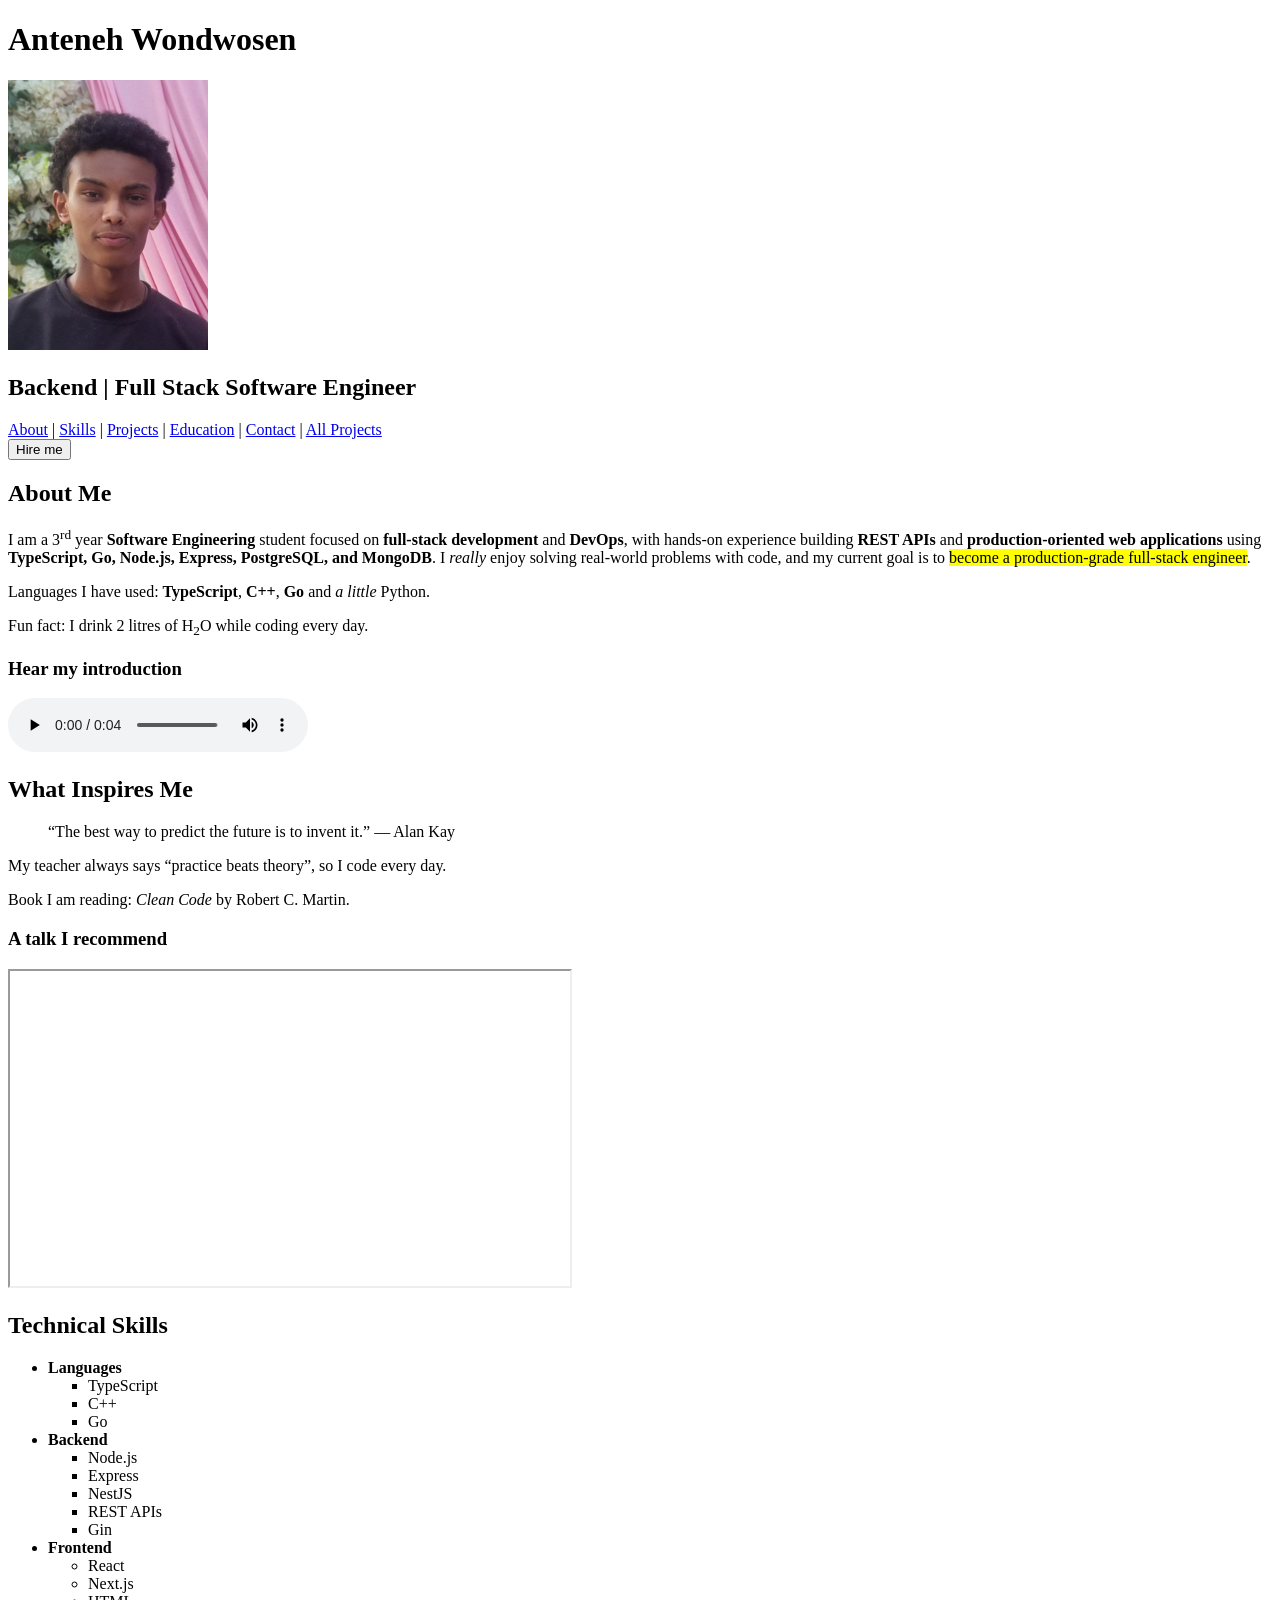
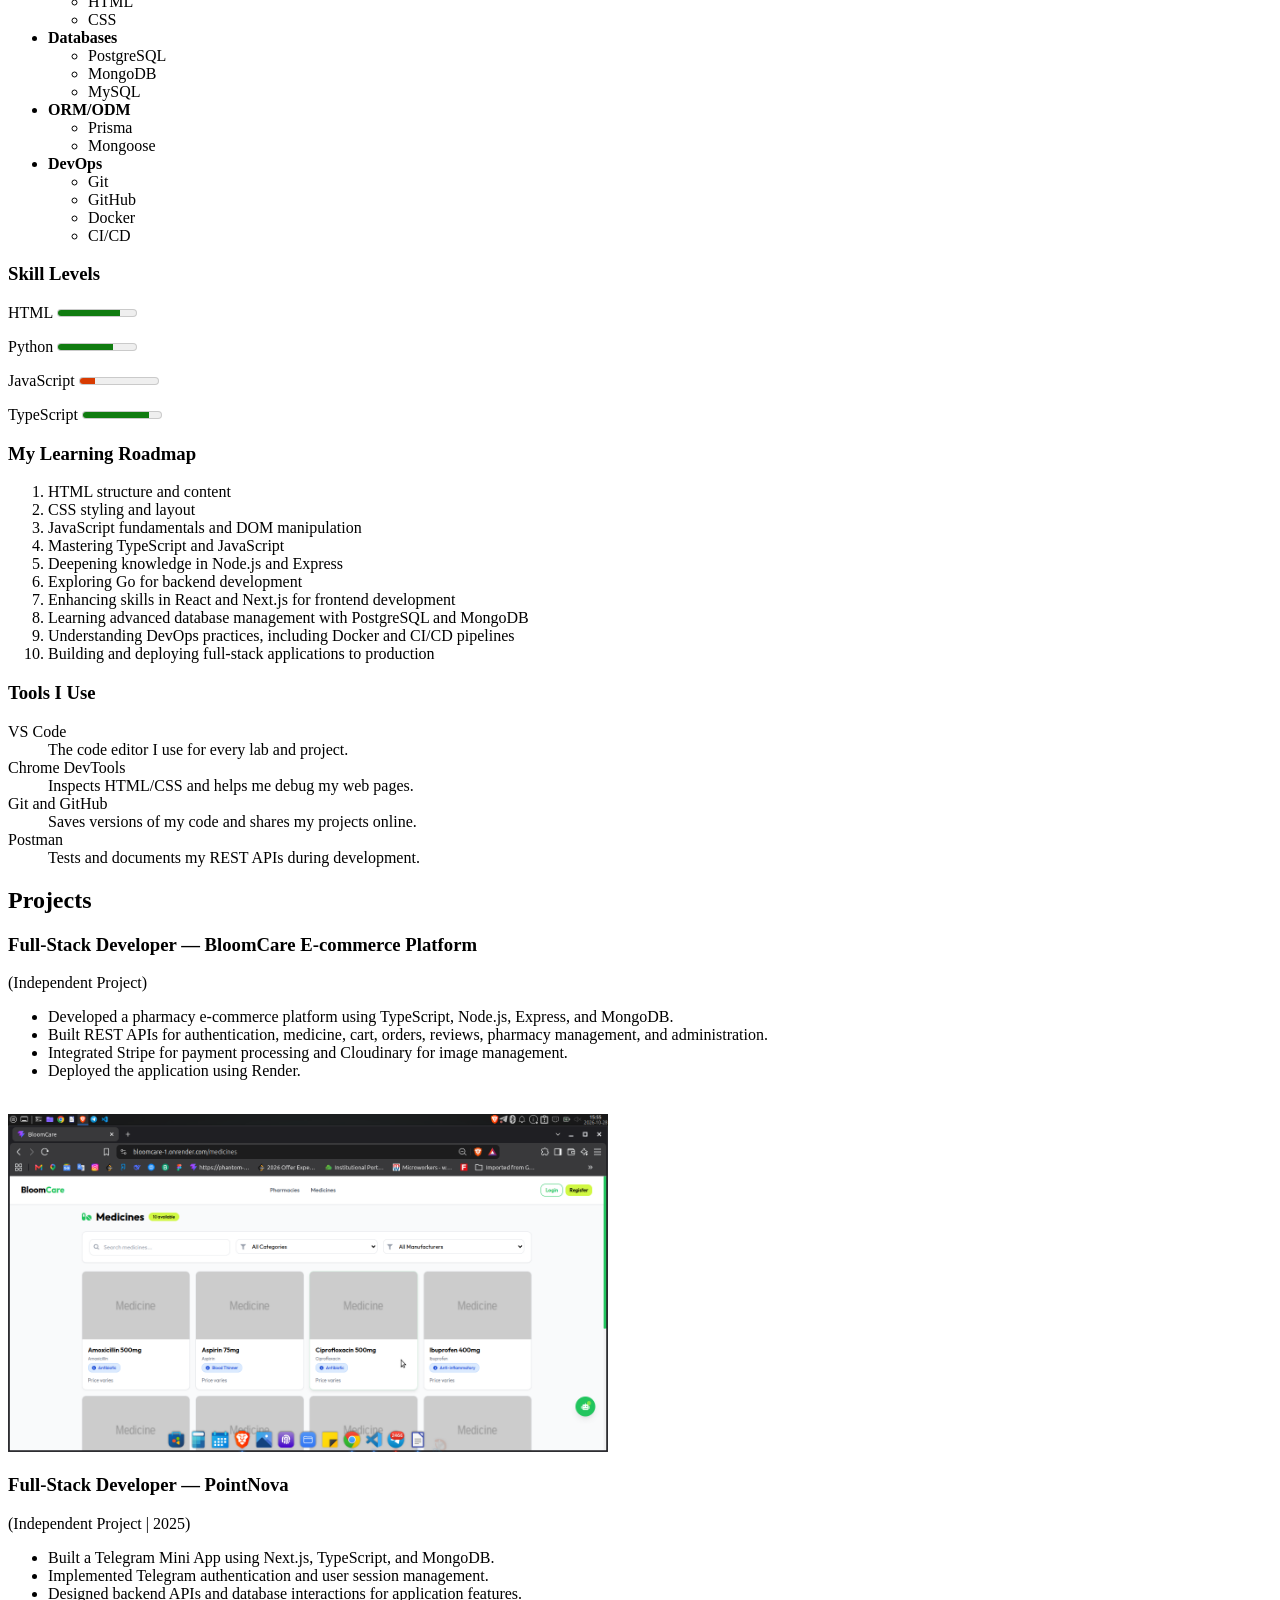
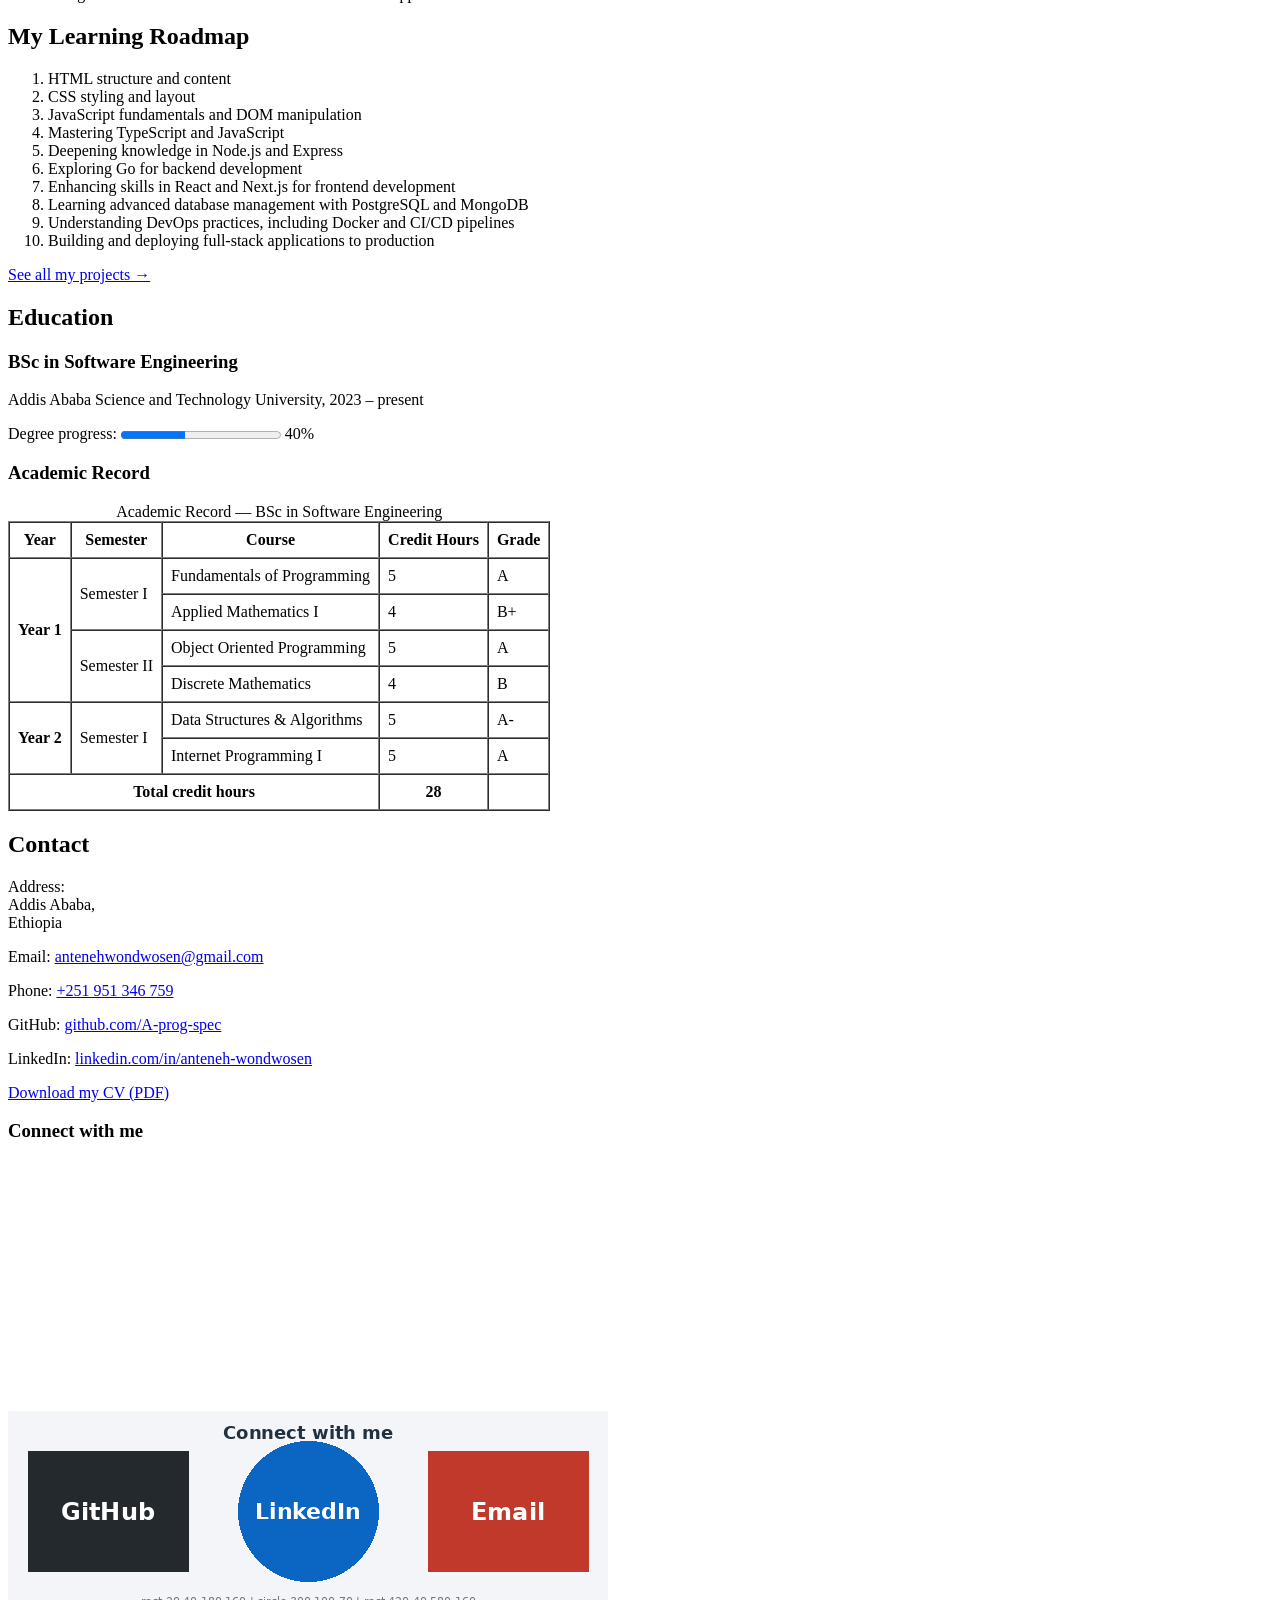
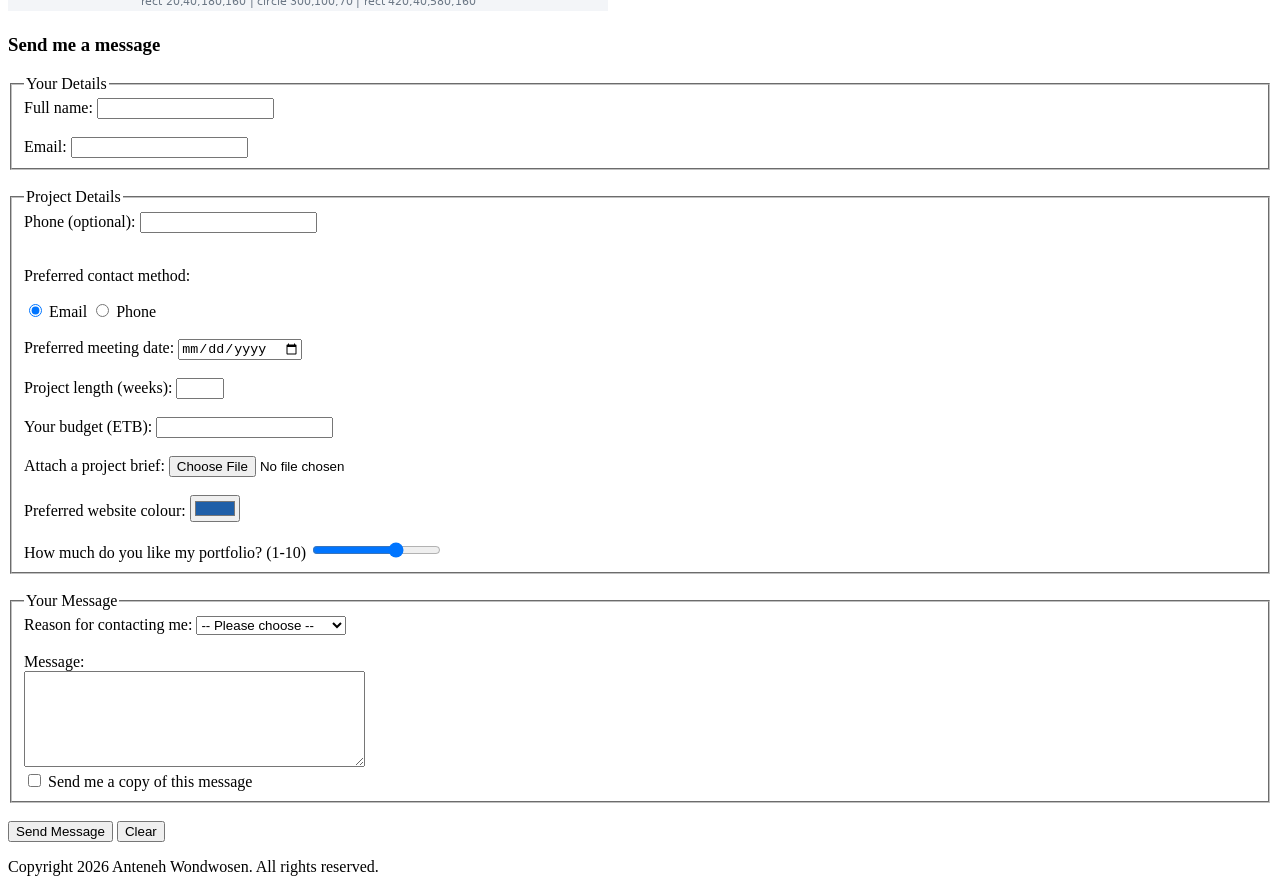
==== index.html @ ff9af720 "added interactive element dialogue, detail, meter, progress" ====
<!DOCTYPE html>
<html lang="en">

<head>
    <meta charset="UTF-8">
    <meta name="viewport" content="width=device-width, initial-scale=1.0">
    <meta name="description"
        content="Portfolio of Anteneh Wondwosen, Software Engineering student and Backend | Full Stack Software Engineer in Addis Ababa.">
    <meta name="keywords" content="Anteneh Wondwosen, portfolio, software engineering, full stack developer, HTML">
    <meta name="author" content="Anteneh Wondwosen">
    <title>Anteneh Wondwosen | Portfolio</title>
    <link rel="icon" type="image/png" href="images/favicon.png">
</head>

<body>

    <header>
        <h1>Anteneh Wondwosen</h1>
        <img src="images/profile.jpg" alt="Portrait of Anteneh Wondwosen smiling" title="Anteneh Wondwosen" width="200"
            height="270">
        <h2>Backend | Full Stack Software Engineer</h2>
        <nav>
            <a href="#about">About</a> |
            <a href="#skills">Skills</a> |
            <a href="#projects">Projects</a> |
            <a href="#education">Education</a> |
            <a href="#contact">Contact</a> |
            <a href="projects.html">All Projects</a>
        </nav>
        <button type="button" onclick="document.getElementById('hireDialog').showModal()">Hire me</button>
        <dialog id="hireDialog">
            <h2>Available for internships</h2>
            <p>I am available for internships and freelance web projects from June 2027.</p>
            <p><a href="#contact">Send me a message</a> or <a href="files/cv.pdf" download>download my CV</a>.</p>
            <button type="button" onclick="document.getElementById('hireDialog').close()">Close</button>
        </dialog>
    </header>

    <main>
        <section id="about">
            <h2>About Me</h2>
            <p>
                I am a 3<sup>rd</sup> year <strong>Software Engineering</strong> student focused on
                <strong>full-stack development</strong> and <strong>DevOps</strong>, with hands-on
                experience building <strong>REST APIs</strong> and
                <strong>production-oriented web applications</strong> using
                <strong>TypeScript, Go, Node.js, Express, PostgreSQL, and MongoDB</strong>.
                I <em>really</em> enjoy solving real-world problems with code, and my current goal is to
                <mark>become a production-grade full-stack engineer</mark>.
            </p>
            <p>
                Languages I have used: <b>TypeScript</b>, <b>C++</b>, <b>Go</b> and <i>a little</i> Python.
            </p>
            <p>
                Fun fact: I drink 2 litres of H<sub>2</sub>O while coding every day.
            </p>
            <h3>Hear my introduction</h3>
            <audio controls>
                <source src="media/intro.mp3" type="audio/mpeg">
                Your browser does not support the audio element.
            </audio>
        </section>

        <aside>
            <h2>What Inspires Me</h2>
            <blockquote>
                “The best way to predict the future is to invent it.” — Alan Kay
            </blockquote>
            <p>
                My teacher always says <q>practice beats theory</q>, so I code every day.
            </p>
            <p>
                Book I am reading: <cite>Clean Code</cite> by Robert C. Martin.
            </p>
            <h3>A talk I recommend</h3>
            <iframe src="https://www.youtube.com/embed/SeIe7YK-ixs" width="560" height="315"
                title="YouTube video: Inspiring Tech Talk" allowfullscreen>
            </iframe>
        </aside>

        <section id="skills">
            <h2>Technical Skills</h2>

            <ul>
                <li>
                    <strong>Languages</strong>
                    <ul type="square">
                        <li>TypeScript</li>
                        <li>C++</li>
                        <li>Go</li>
                    </ul>
                </li>
                <li>
                    <strong>Backend</strong>
                    <ul type="square">
                        <li>Node.js</li>
                        <li>Express</li>
                        <li>NestJS</li>
                        <li>REST APIs</li>
                        <li>Gin</li>
                    </ul>
                </li>
                <li>
                    <strong>Frontend</strong>
                    <ul type="circle">
                        <li>React</li>
                        <li>Next.js</li>
                        <li>HTML</li>
                        <li>CSS</li>
                    </ul>
                </li>
                <li>
                    <strong>Databases</strong>
                    <ul>
                        <li>PostgreSQL</li>
                        <li>MongoDB</li>
                        <li>MySQL</li>
                    </ul>
                </li>
                <li>
                    <strong>ORM/ODM</strong>
                    <ul>
                        <li>Prisma</li>
                        <li>Mongoose</li>
                    </ul>
                </li>
                <li>
                    <strong>DevOps</strong>
                    <ul>
                        <li>Git</li>
                        <li>GitHub</li>
                        <li>Docker</li>
                        <li>CI/CD</li>
                    </ul>
                </li>
            </ul>
            <h3>Skill Levels</h3>
            <p>
                <label for="lvl-html">HTML</label>
                <meter id="lvl-html" value="0.8" min="0" max="1">80%</meter>
            </p>
            <p>
                <label for="lvl-python">Python</label>
                <meter id="lvl-python" value="0.7" min="0" max="1">70%</meter>
            </p>
            <p>
                <label for="lvl-js">JavaScript</label>
                <meter id="lvl-js" value="0.2" min="0" max="1" low="0.3" high="0.7" optimum="1">20%</meter>
            </p>
            <p>
                <label for="lvl-ts">TypeScript</label>
                <meter id="lvl-ts" value="0.85" min="0" max="1" low="0.4" high="0.8" optimum="1">85%</meter>
            </p>

            <h3>My Learning Roadmap</h3>
            <ol type="1">
                <li>HTML structure and content</li>
                <li>CSS styling and layout</li>
                <li>JavaScript fundamentals and DOM manipulation</li>
                <li>Mastering TypeScript and JavaScript</li>
                <li>Deepening knowledge in Node.js and Express</li>
                <li>Exploring Go for backend development</li>
                <li>Enhancing skills in React and Next.js for frontend development</li>
                <li>Learning advanced database management with PostgreSQL and MongoDB</li>
                <li>Understanding DevOps practices, including Docker and CI/CD pipelines</li>
                <li>Building and deploying full-stack applications to production</li>
            </ol>

            <h3>Tools I Use</h3>
            <dl>
                <dt>VS Code</dt>
                <dd>The code editor I use for every lab and project.</dd>
                <dt>Chrome DevTools</dt>
                <dd>Inspects HTML/CSS and helps me debug my web pages.</dd>
                <dt>Git and GitHub</dt>
                <dd>Saves versions of my code and shares my projects online.</dd>
                <dt>Postman</dt>
                <dd>Tests and documents my REST APIs during development.</dd>
            </dl>
        </section>

        <section id="projects">
            <h2>Projects</h2>

            <article>
                <h3>Full-Stack Developer — BloomCare E-commerce Platform</h3>
                <span>(Independent Project)</span>
                <ul>
                    <li>
                        Developed a pharmacy e-commerce platform using TypeScript,
                        Node.js, Express, and MongoDB.
                    </li>
                    <li>
                        Built REST APIs for authentication, medicine, cart, orders,
                        reviews, pharmacy management, and administration.
                    </li>
                    <li>
                        Integrated Stripe for payment processing and Cloudinary
                        for image management.
                    </li>
                    <li>
                        Deployed the application using Render.
                    </li>
                </ul>
                <br>
                <img src="images/project 1.png" alt="BloomCare pharmacy e-commerce platform screenshot" width="600" />
            </article>

            <article>
                <h3>Full-Stack Developer — PointNova</h3>
                <span>(Independent Project | 2025)</span>
                <ul>
                    <li>
                        Built a Telegram Mini App using Next.js, TypeScript, and MongoDB.
                    </li>
                    <li>
                        Implemented Telegram authentication and user session management.
                    </li>
                    <li>
                        Designed backend APIs and database interactions for application features.
                    </li>
                </ul>
            </article>

            <h2>My Learning Roadmap</h2>
            <ol>
                <li>HTML structure and content</li>
                <li>CSS styling and layout</li>
                <li>JavaScript fundamentals and DOM manipulation</li>
                <li>Mastering TypeScript and JavaScript</li>
                <li>Deepening knowledge in Node.js and Express</li>
                <li>Exploring Go for backend development</li>
                <li>Enhancing skills in React and Next.js for frontend development</li>
                <li>Learning advanced database management with PostgreSQL and MongoDB</li>
                <li>Understanding DevOps practices, including Docker and CI/CD pipelines</li>
                <li>Building and deploying full-stack applications to production</li>
            </ol>
            <p><a href="projects.html">See all my projects →</a></p>
        </section>

        <section id="education">
            <h2>Education</h2>
            <h3>BSc in Software Engineering</h3>
            <p>Addis Ababa Science and Technology University, 2023 – present</p>
            <p>
                <label for="degree">Degree progress:</label>
                <progress id="degree" value="40" max="100">40%</progress> 40%
            </p>
            <h3>Academic Record</h3>
            <table border="1" cellpadding="8" cellspacing="0">
                <caption>Academic Record — BSc in Software Engineering</caption>
                <thead>
                    <tr>
                        <th>Year</th>
                        <th>Semester</th>
                        <th>Course</th>
                        <th>Credit Hours</th>
                        <th>Grade</th>
                    </tr>
                </thead>
                <tbody>
                    <tr>
                        <th rowspan="4">Year 1</th>
                        <td rowspan="2">Semester I</td>
                        <td>Fundamentals of Programming</td>
                        <td>5</td>
                        <td>A</td>
                    </tr>
                    <tr>
                        <td>Applied Mathematics I</td>
                        <td>4</td>
                        <td>B+</td>
                    </tr>
                    <tr>
                        <td rowspan="2">Semester II</td>
                        <td>Object Oriented Programming</td>
                        <td>5</td>
                        <td>A</td>
                    </tr>
                    <tr>
                        <td>Discrete Mathematics</td>
                        <td>4</td>
                        <td>B</td>
                    </tr>
                    <tr>
                        <th rowspan="2">Year 2</th>
                        <td rowspan="2">Semester I</td>
                        <td>Data Structures &amp; Algorithms</td>
                        <td>5</td>
                        <td>A-</td>
                    </tr>
                    <tr>
                        <td>Internet Programming I</td>
                        <td>5</td>
                        <td>A</td>
                    </tr>
                </tbody>
                <tfoot>
                    <tr>
                        <th colspan="3">Total credit hours</th>
                        <th>28</th>
                        <th></th>
                    </tr>
                </tfoot>
            </table>
        </section>
        <section id="contact">
            <h2>Contact</h2>
            <p>Address:<br>Addis Ababa,<br>Ethiopia</p>
            <p>Email: <a href="mailto:antenehwondwosen@gmail.com">antenehwondwosen@gmail.com</a></p>
            <p>Phone: <a href="tel:+251951346759">+251 951 346 759</a></p>
            <p>GitHub: <a href="https://github.com/A-prog-spec">github.com/A-prog-spec</a></p>
            <p>LinkedIn: <a href="https://www.linkedin.com/in/anteneh-wondwosen">linkedin.com/in/anteneh-wondwosen</a>
            </p>
            <p><a href="files/cv.pdf" download>Download my CV (PDF)</a></p>

            <h3>Connect with me</h3>
            <img src="images/connect-banner.png" usemap="#connectmap" alt="Connect banner: GitHub, LinkedIn, Email"
                width="600" height="200">
            <map name="connectmap">
                <area shape="rect" coords="20,40,180,160" href="https://github.com/A-prog-spec" alt="GitHub">
                <area shape="circle" coords="300,100,70" href="https://www.linkedin.com/in/anteneh-wondwosen"
                    alt="LinkedIn">
                <area shape="rect" coords="420,40,580,160" href="mailto:antenehwondwosen@gmail.com" alt="Email">
            </map>
            <iframe
                src="https://www.google.com/maps/embed?pb=!1m18!1m12!1m3!1d25745.689487176984!2d38.8104192!3d8.8866816!2m3!1f0!2f0!3f0!3m2!1i1024!2i768!4f13.1!3m3!1m2!1s0x164b82a7e392203f%3A0xb05f440eacc98f9f!2sAddis%20Ababa%20Science%20and%20Technology%20University!5e1!3m2!1sen!2set!4v1793618044604!5m2!1sen!2set"
                width="600" height="450" style="border:0;" allowfullscreen="" loading="lazy"
                referrerpolicy="strict-origin-when-cross-origin"></iframe>
            <h3>Send me a message</h3>
            <form action="thank-you.html" method="post" enctype="multipart/form-data">

                <fieldset>
                    <legend>Your Details</legend>
                    <label for="fullname">Full name:</label>
                    <input type="text" id="fullname" name="fullname" required>
                    <br><br>
                    <label for="email">Email:</label>
                    <input type="email" id="email" name="email" required>
                </fieldset>
                <br>

                <fieldset>
                    <legend>Project Details</legend>

                    <label for="phone">Phone (optional):</label>
                    <input type="text" id="phone" name="phone" pattern="0[79][0-9]{8}"
                        title="10 digits starting with 09 or 07">
                    <br><br>

                    <p>Preferred contact method:</p>
                    <input type="radio" id="by-email" name="contact-method" value="email" checked>
                    <label for="by-email">Email</label>

                    <input type="radio" id="by-phone" name="contact-method" value="phone">
                    <label for="by-phone">Phone</label>
                    <br><br>

                    <label for="meeting">Preferred meeting date:</label>
                    <input type="date" id="meeting" name="meeting" min="2026-11-01">
                    <br><br>

                    <label for="weeks">Project length (weeks):</label>
                    <input type="number" id="weeks" name="weeks" min="1" max="52" step="1">
                    <br><br>

                    <label for="budget">Your budget (ETB):</label>
                    <input type="number" id="budget" name="budget" min="1000" step="500">
                    <br><br>

                    <label for="brief">Attach a project brief:</label>
                    <input type="file" id="brief" name="brief">
                    <br><br>

                    <label for="colour">Preferred website colour:</label>
                    <input type="color" id="colour" name="colour" value="#1f5fa8">
                    <br><br>

                    <label for="rating">How much do you like my portfolio? (1-10)</label>
                    <input type="range" id="rating" name="rating" min="1" max="10" value="7">
                </fieldset>
                <br>

                <fieldset>
                    <legend>Your Message</legend>

                    <label for="reason">Reason for contacting me:</label>
                    <select id="reason" name="reason" required>
                        <optgroup label="Work">
                            <option value="">-- Please choose --</option>
                            <option value="internship">Internship offer</option>
                            <option value="freelance">Freelance project</option>
                            <option value="job">Full-time job</option>
                        </optgroup>
                        <optgroup label="Study">
                            <option value="group-project">Group project</option>
                            <option value="tutoring">Tutoring</option>
                        </optgroup>
                        <option value="other">Other</option>
                    </select>
                    <br><br>

                    <label for="message">Message:</label><br>
                    <textarea id="message" name="message" rows="6" cols="40" required></textarea>
                    <br>

                    <input type="checkbox" id="copy" name="copy" value="yes">
                    <label for="copy">Send me a copy of this message</label>
                </fieldset>
                <br>

                <button type="submit">Send Message</button>
                <button type="reset">Clear</button>

            </form>

        </section>
    </main>

    <footer>
        <p>Copyright 2026 Anteneh Wondwosen. All rights reserved.</p>
    </footer>

</body>

</html>
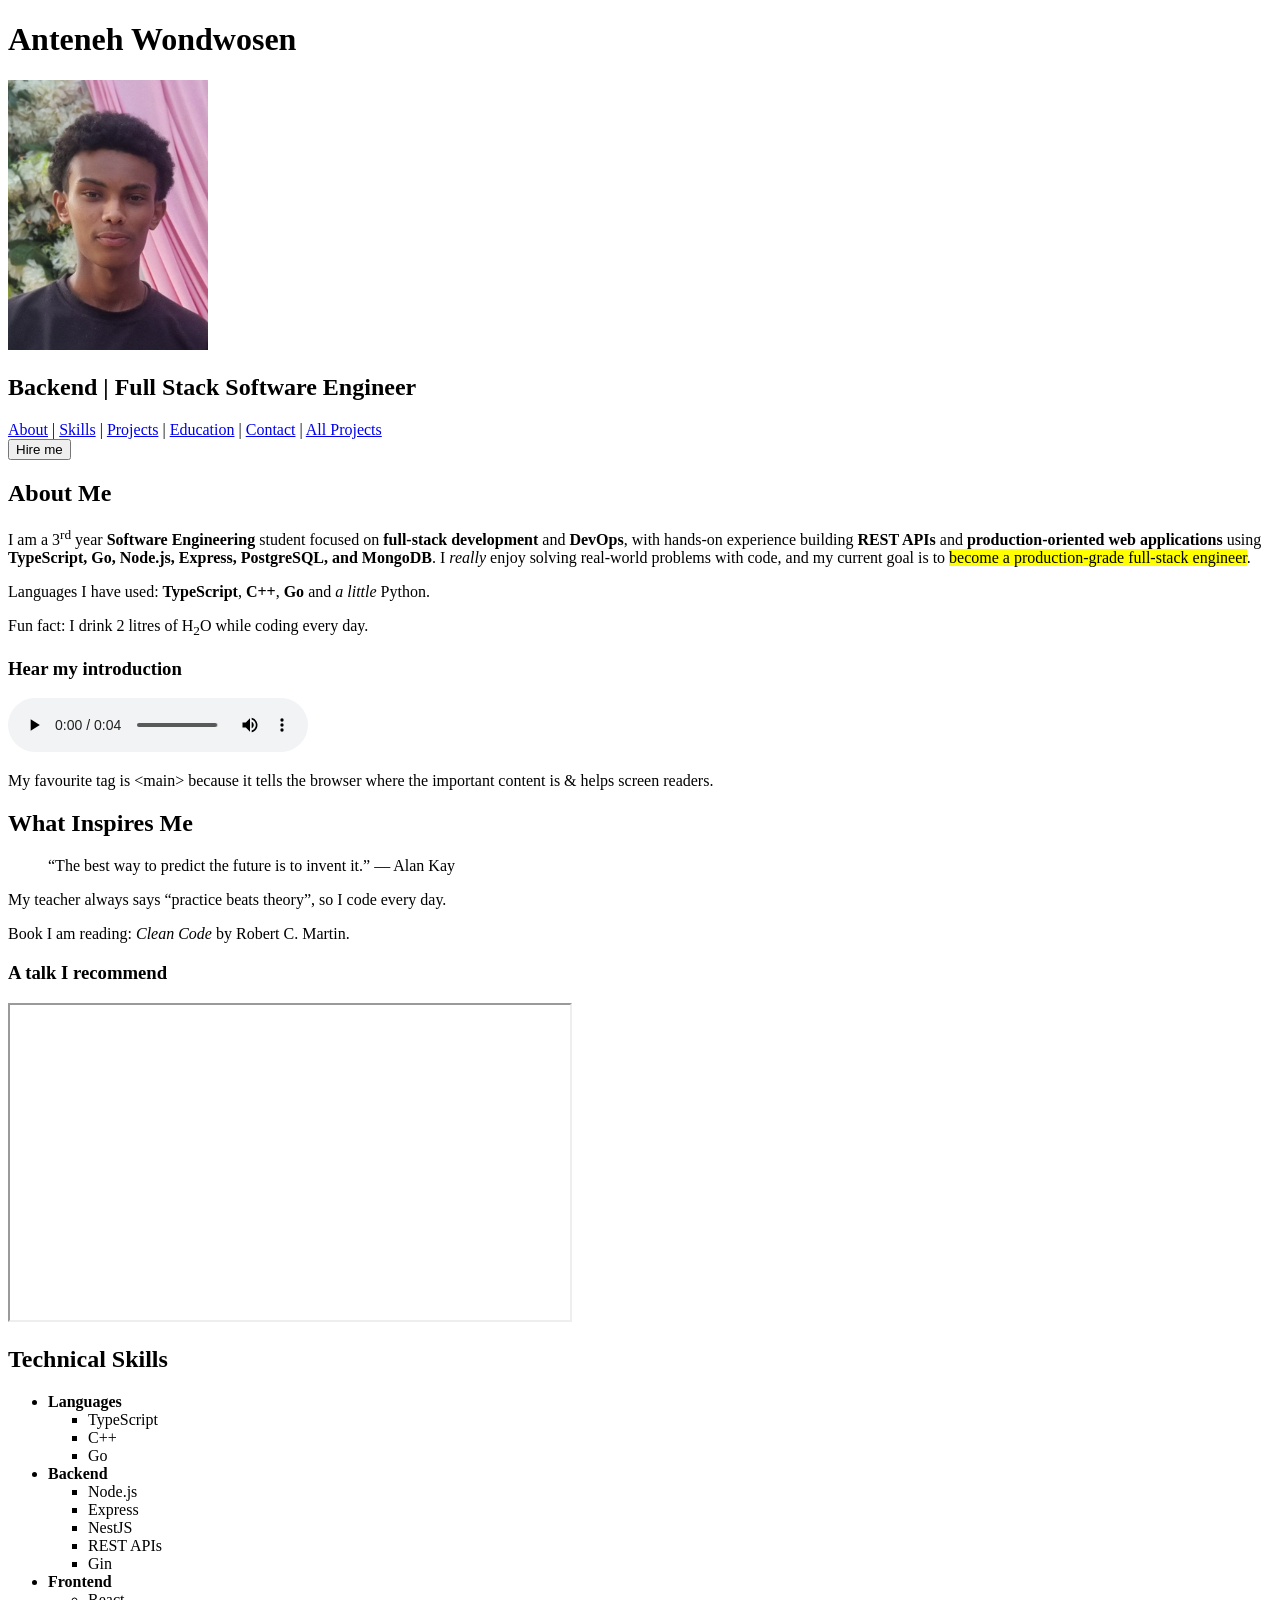
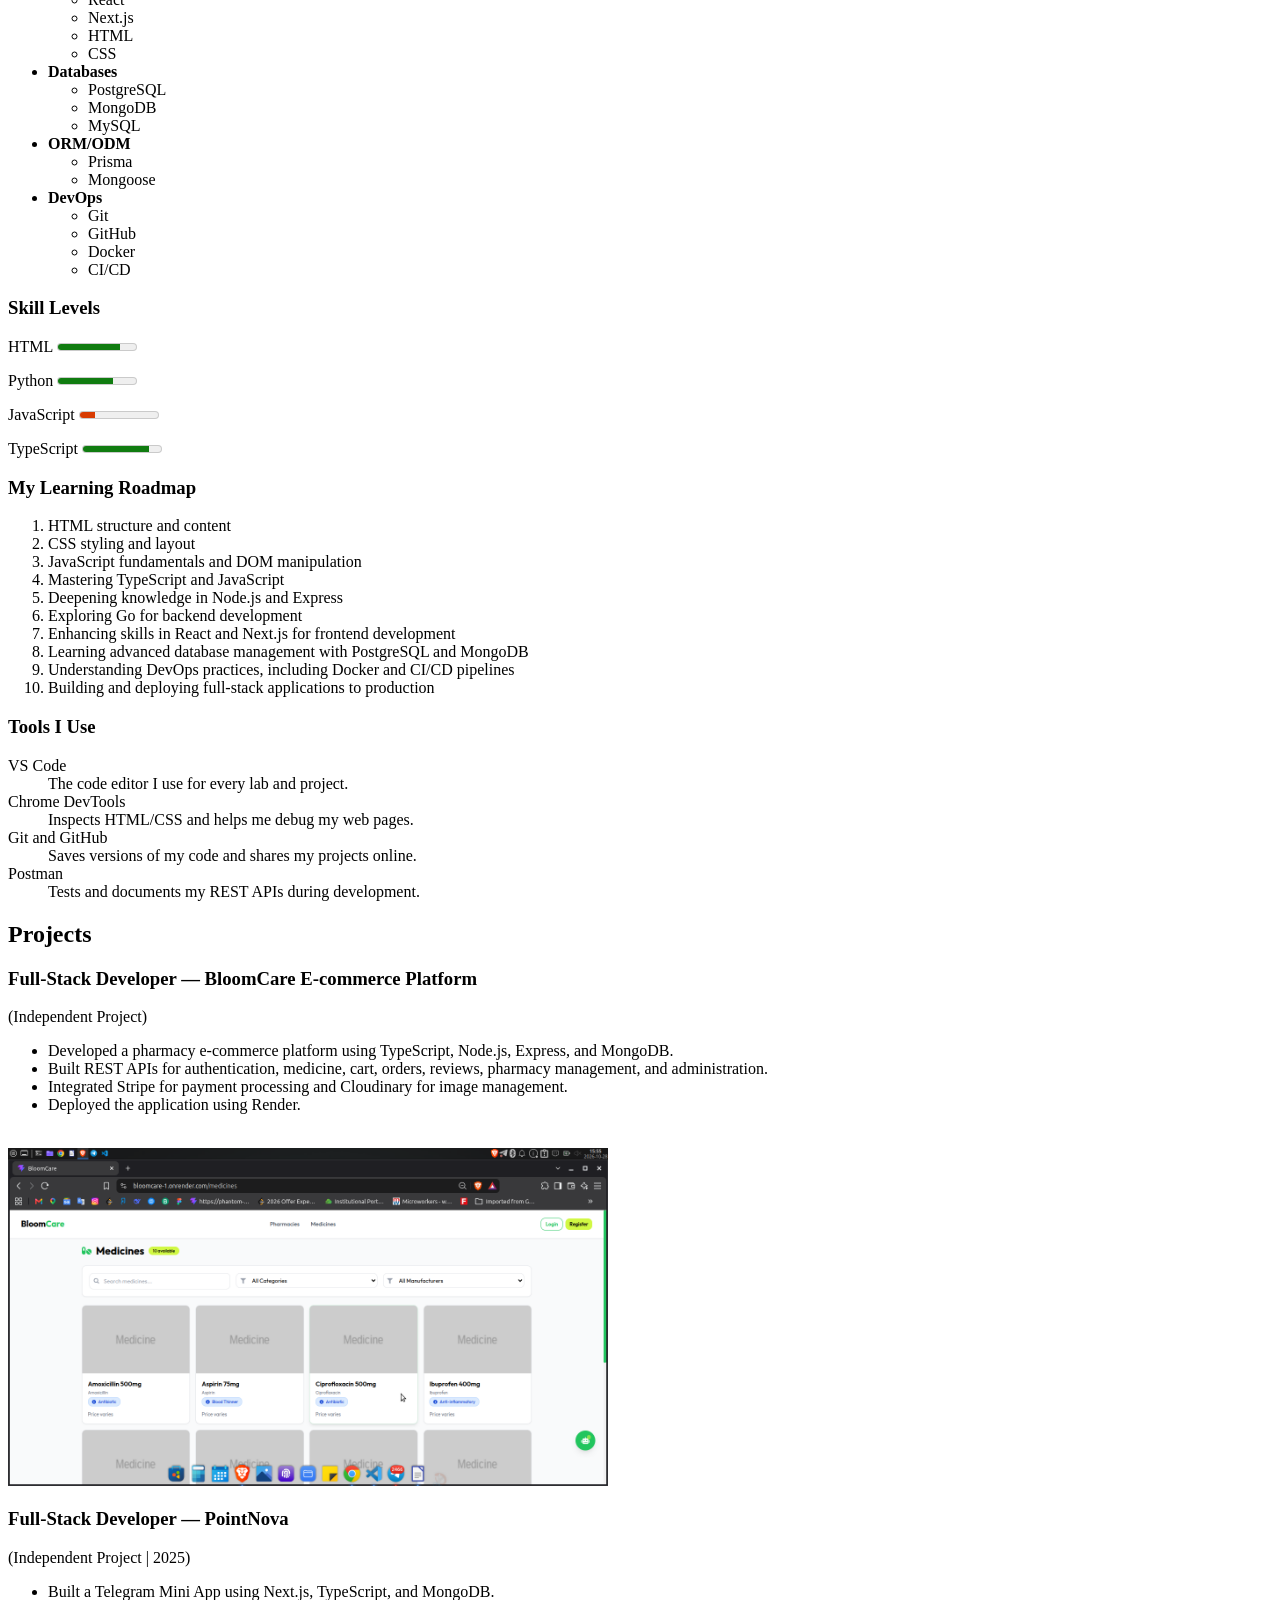
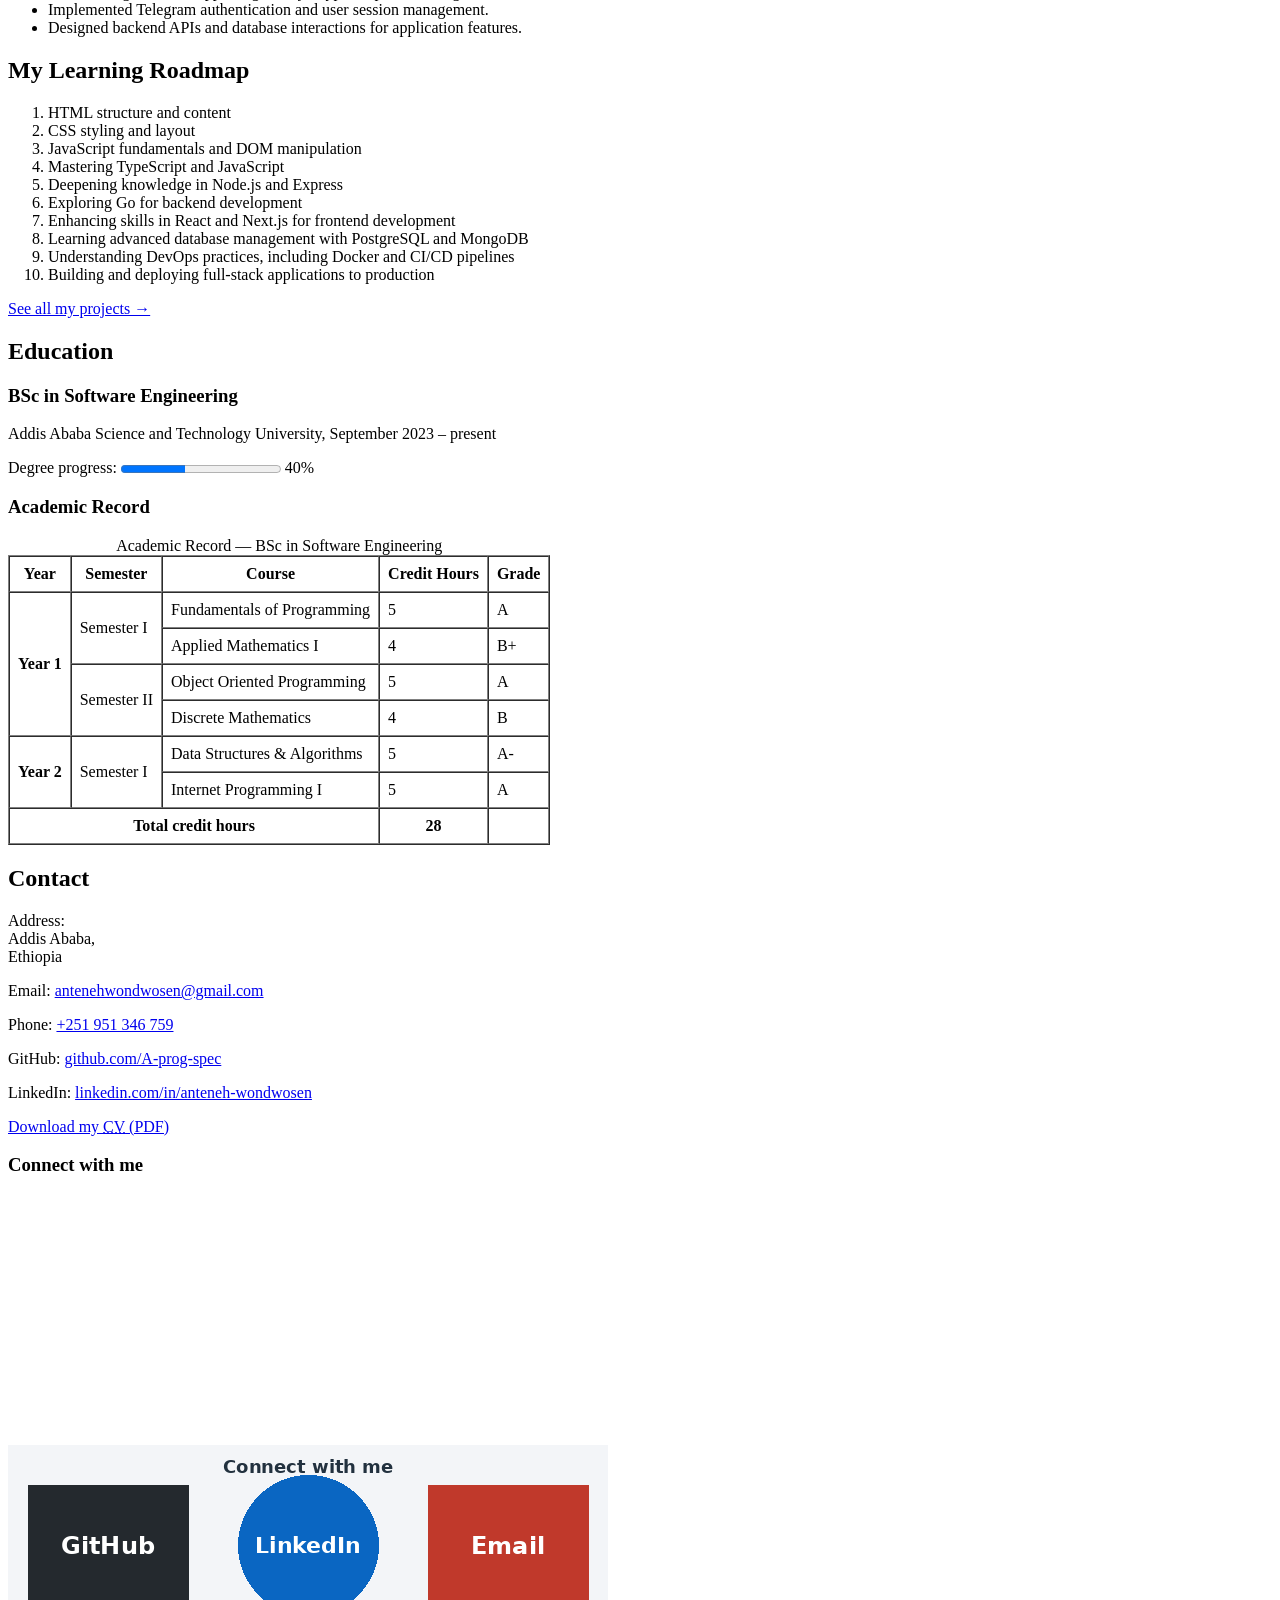
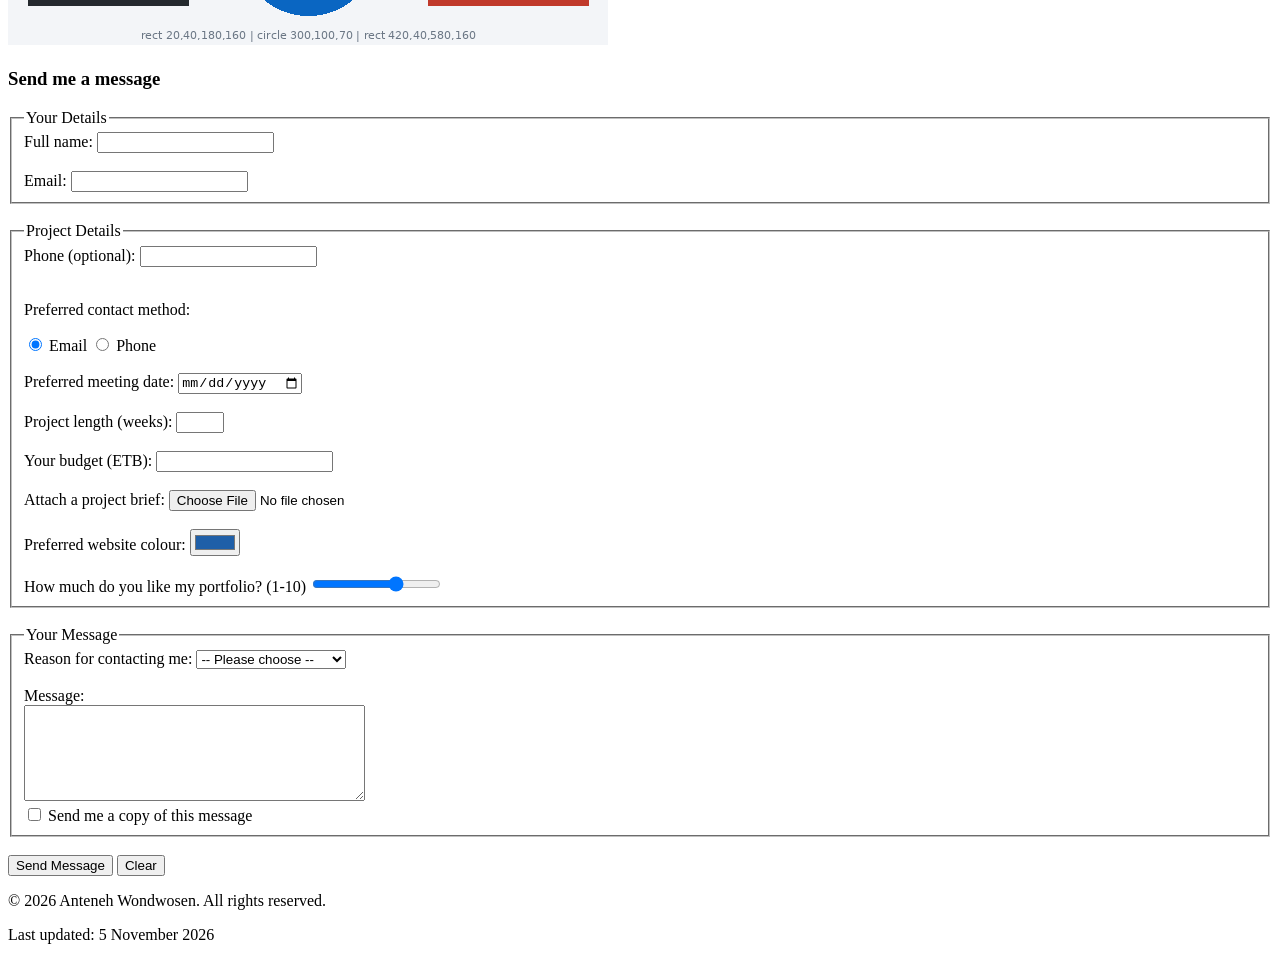
==== commit 3d533431: "add time abbr and html elements" ====
--- a/index.html
+++ b/index.html
@@ -59,6 +59,8 @@
                 <source src="media/intro.mp3" type="audio/mpeg">
                 Your browser does not support the audio element.
             </audio>
+            <p>My favourite tag is &lt;main&gt; because it tells the browser where the important content is &amp; helps
+                screen readers.</p>
         </section>
 
         <aside>
@@ -241,7 +243,8 @@
         <section id="education">
             <h2>Education</h2>
             <h3>BSc in Software Engineering</h3>
-            <p>Addis Ababa Science and Technology University, 2023 – present</p>
+            <p>Addis Ababa Science and Technology University, <time datetime="2023-09">September 2023</time> – present
+            </p>
             <p>
                 <label for="degree">Degree progress:</label>
                 <progress id="degree" value="40" max="100">40%</progress> 40%
@@ -308,12 +311,11 @@
             <h2>Contact</h2>
             <p>Address:<br>Addis Ababa,<br>Ethiopia</p>
             <p>Email: <a href="mailto:antenehwondwosen@gmail.com">antenehwondwosen@gmail.com</a></p>
-            <p>Phone: <a href="tel:+251951346759">+251 951 346 759</a></p>
+            <p>Phone: <a href="tel:+251951346759">+251&nbsp;951&nbsp;346&nbsp;759</a></p>
             <p>GitHub: <a href="https://github.com/A-prog-spec">github.com/A-prog-spec</a></p>
             <p>LinkedIn: <a href="https://www.linkedin.com/in/anteneh-wondwosen">linkedin.com/in/anteneh-wondwosen</a>
             </p>
-            <p><a href="files/cv.pdf" download>Download my CV (PDF)</a></p>
-
+            <p><a href="files/cv.docx" download>Download my <abbr title="Curriculum Vitae">CV</abbr> (PDF)</a></p>
             <h3>Connect with me</h3>
             <img src="images/connect-banner.png" usemap="#connectmap" alt="Connect banner: GitHub, LinkedIn, Email"
                 width="600" height="200">
@@ -418,9 +420,9 @@
     </main>
 
     <footer>
-        <p>Copyright 2026 Anteneh Wondwosen. All rights reserved.</p>
+        <p>&copy; 2026 Anteneh Wondwosen. All rights reserved.</p>
+        <p>Last updated: <time datetime="2026-11-05">5 November 2026</time></p>
     </footer>
-
 </body>
 
 </html>
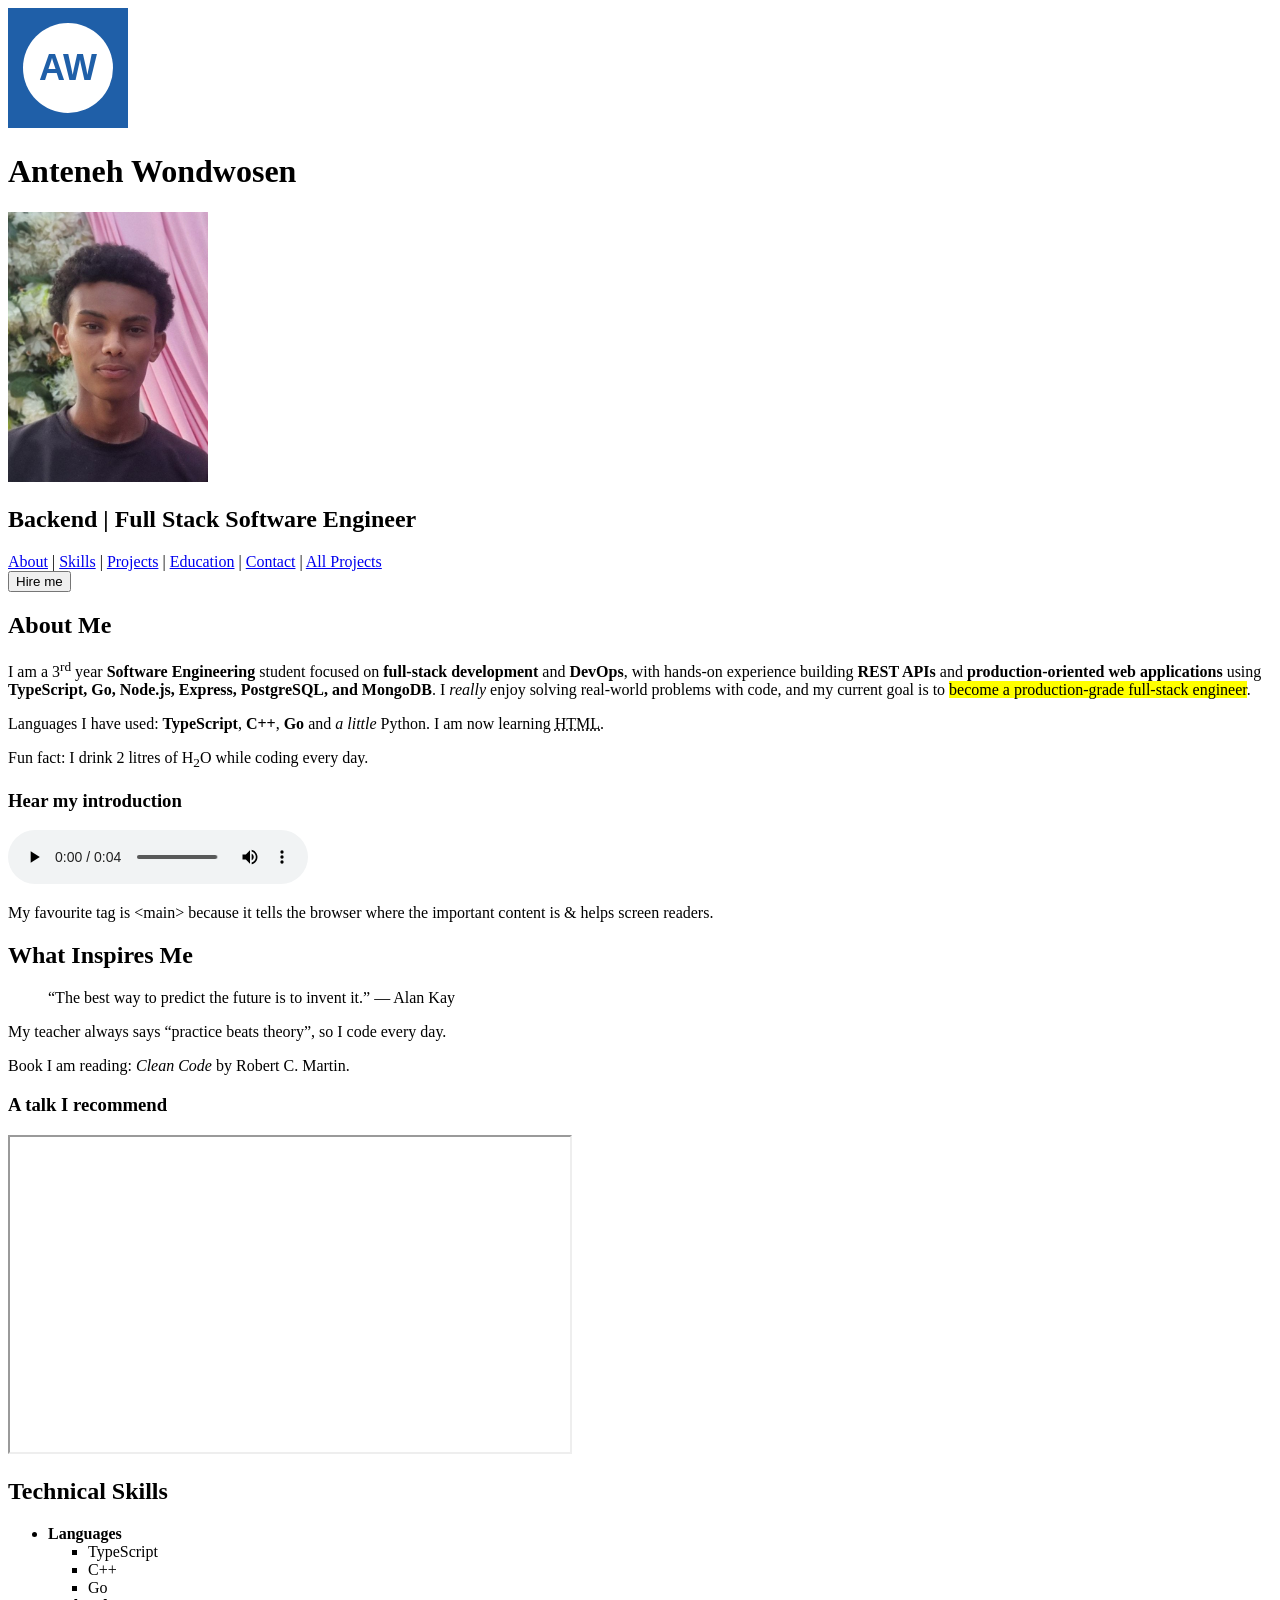
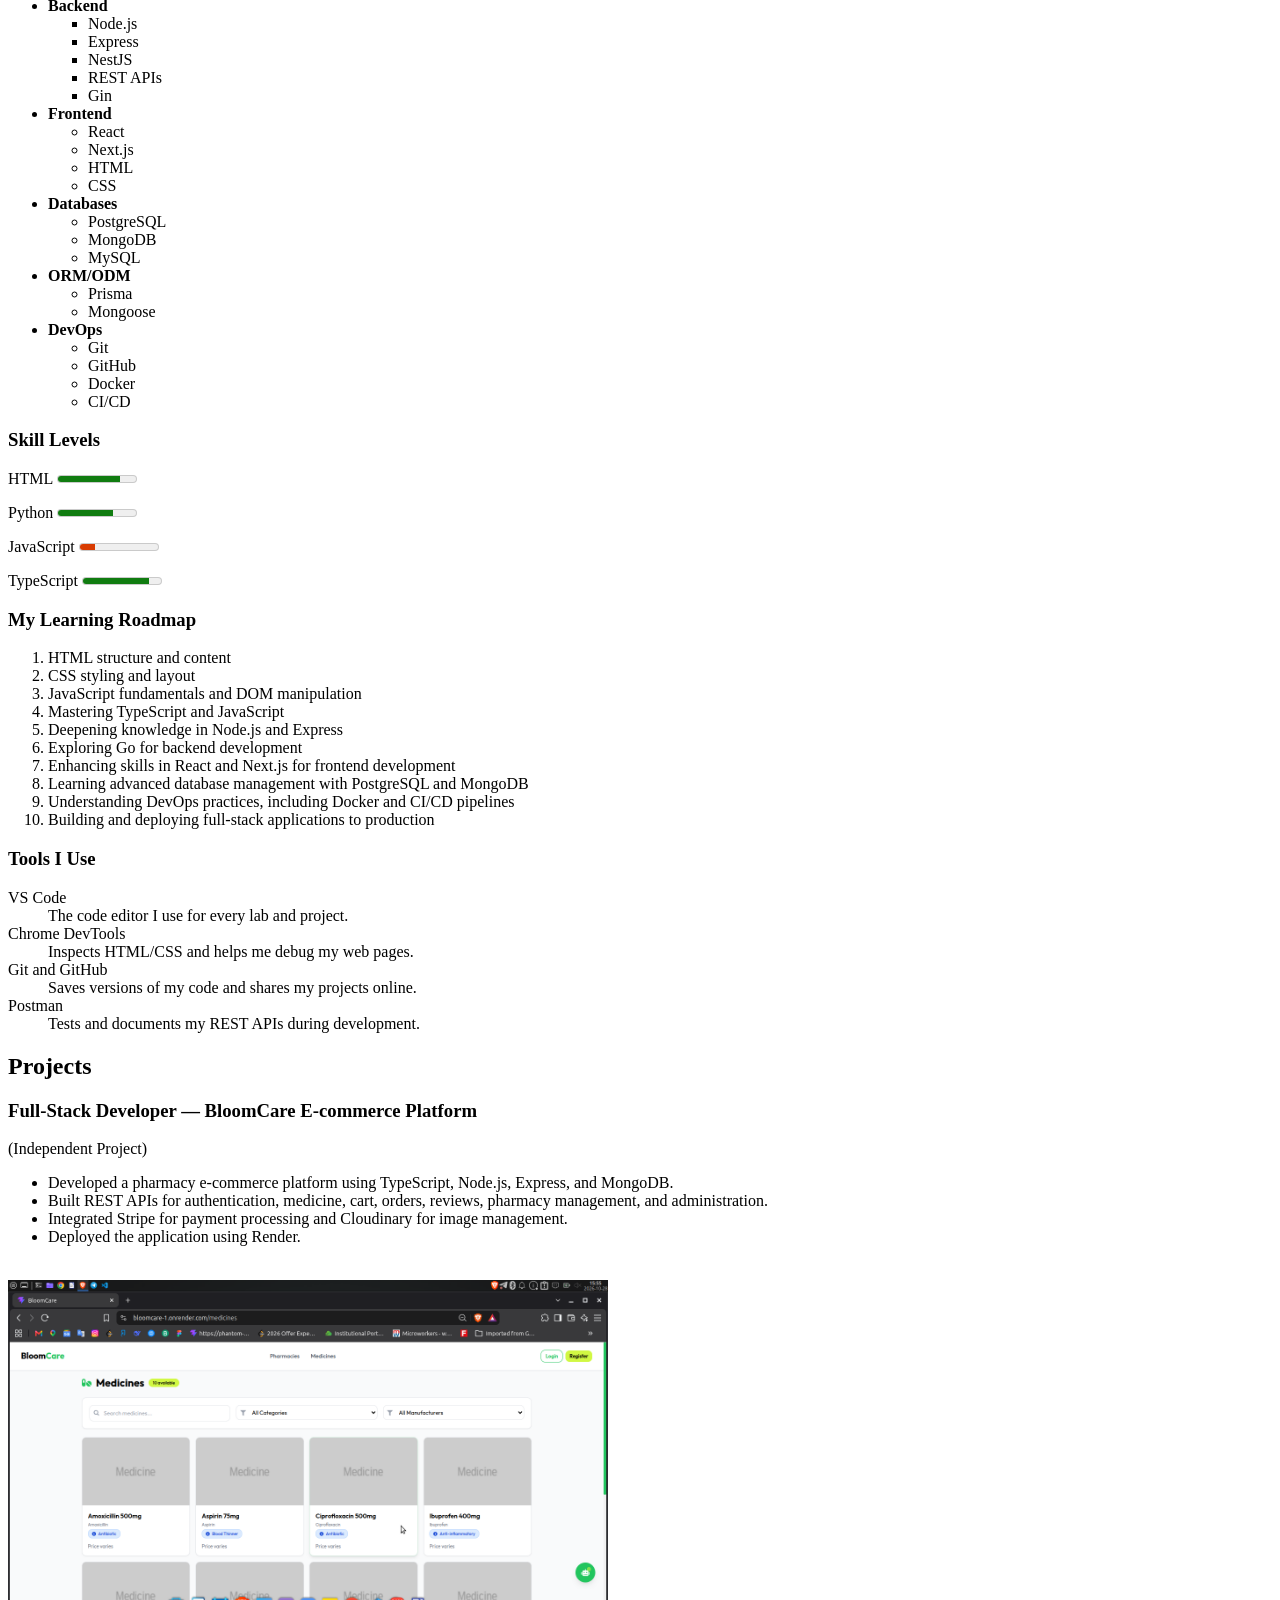
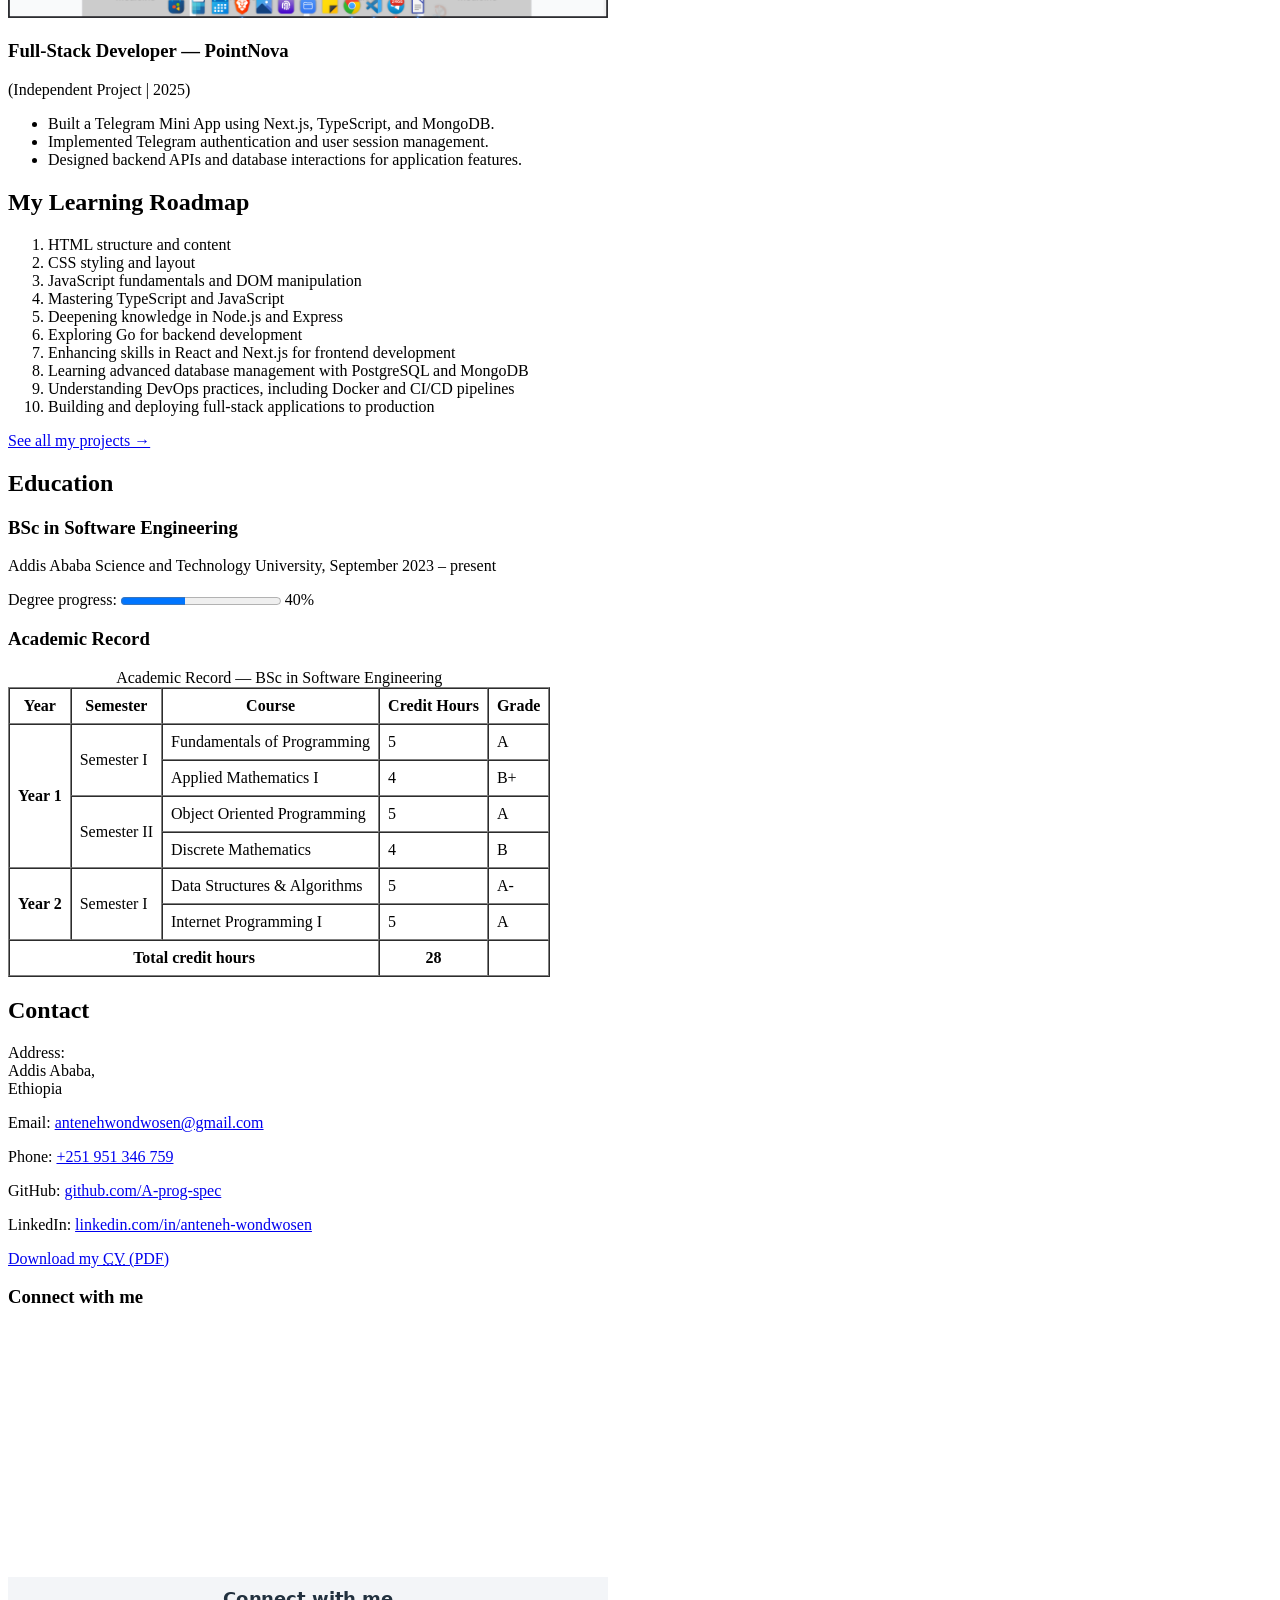
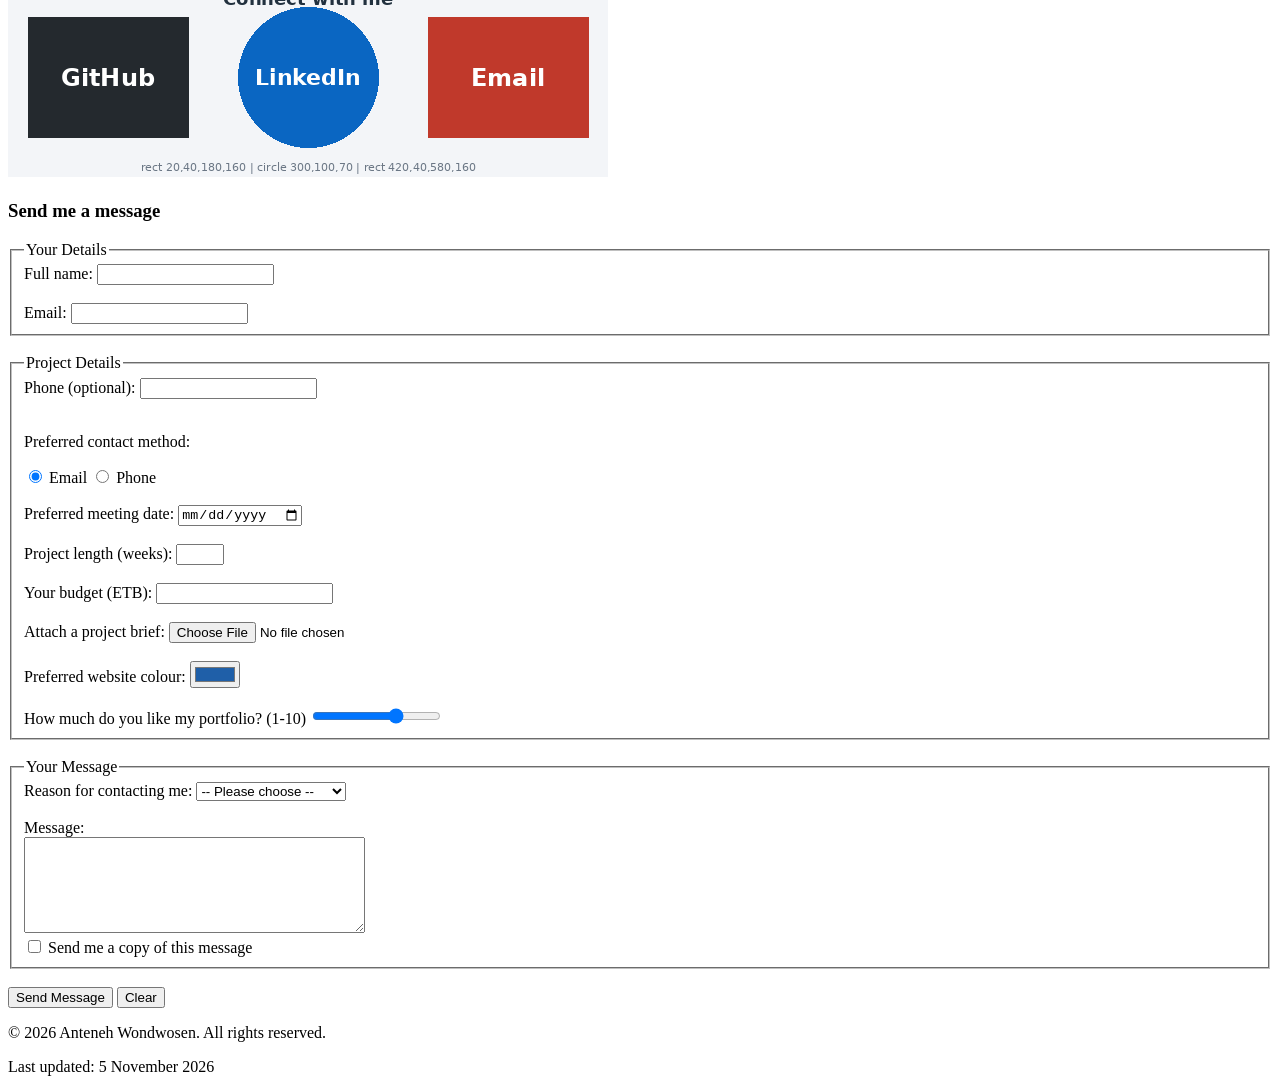
==== commit 28682baf: "added canva logo and finalized the lab2 project" ====
--- a/index.html
+++ b/index.html
@@ -15,6 +15,10 @@
 <body>
 
     <header>
+        <!-- Lab 14: Canvas Logo -->
+        <canvas id="logo" width="120" height="120">Anteneh Wondwosen logo</canvas>
+        <br>
+        
         <h1>Anteneh Wondwosen</h1>
         <img src="images/profile.jpg" alt="Portrait of Anteneh Wondwosen smiling" title="Anteneh Wondwosen" width="200"
             height="270">
@@ -50,6 +54,7 @@
             </p>
             <p>
                 Languages I have used: <b>TypeScript</b>, <b>C++</b>, <b>Go</b> and <i>a little</i> Python.
+                I am now learning <abbr title="HyperText Markup Language">HTML</abbr>.
             </p>
             <p>
                 Fun fact: I drink 2 litres of H<sub>2</sub>O while coding every day.
@@ -423,6 +428,29 @@
         <p>&copy; 2026 Anteneh Wondwosen. All rights reserved.</p>
         <p>Last updated: <time datetime="2026-11-05">5 November 2026</time></p>
     </footer>
+
+    <!-- Lab 14: Canvas Drawing Script -->
+    <script>
+        const canvas = document.getElementById('logo');
+        const ctx = canvas.getContext('2d');
+
+        // 1. Blue square background: x, y, width, height
+        ctx.fillStyle = "#1f5fa8";
+        ctx.fillRect(0, 0, 120, 120);
+
+        // 2. White circle: centre x, centre y, radius, start angle, end angle
+        ctx.beginPath();
+        ctx.arc(60, 60, 45, 0, 2 * Math.PI);
+        ctx.fillStyle = "white";
+        ctx.fill();
+
+        // 3. Initials in the middle
+        ctx.fillStyle = "#1f5fa8";
+        ctx.font = "bold 36px Arial";
+        ctx.textAlign = "center";
+        ctx.textBaseline = "middle";
+        ctx.fillText("AW", 60, 62); // Your initials!
+    </script>
 </body>
 
 </html>
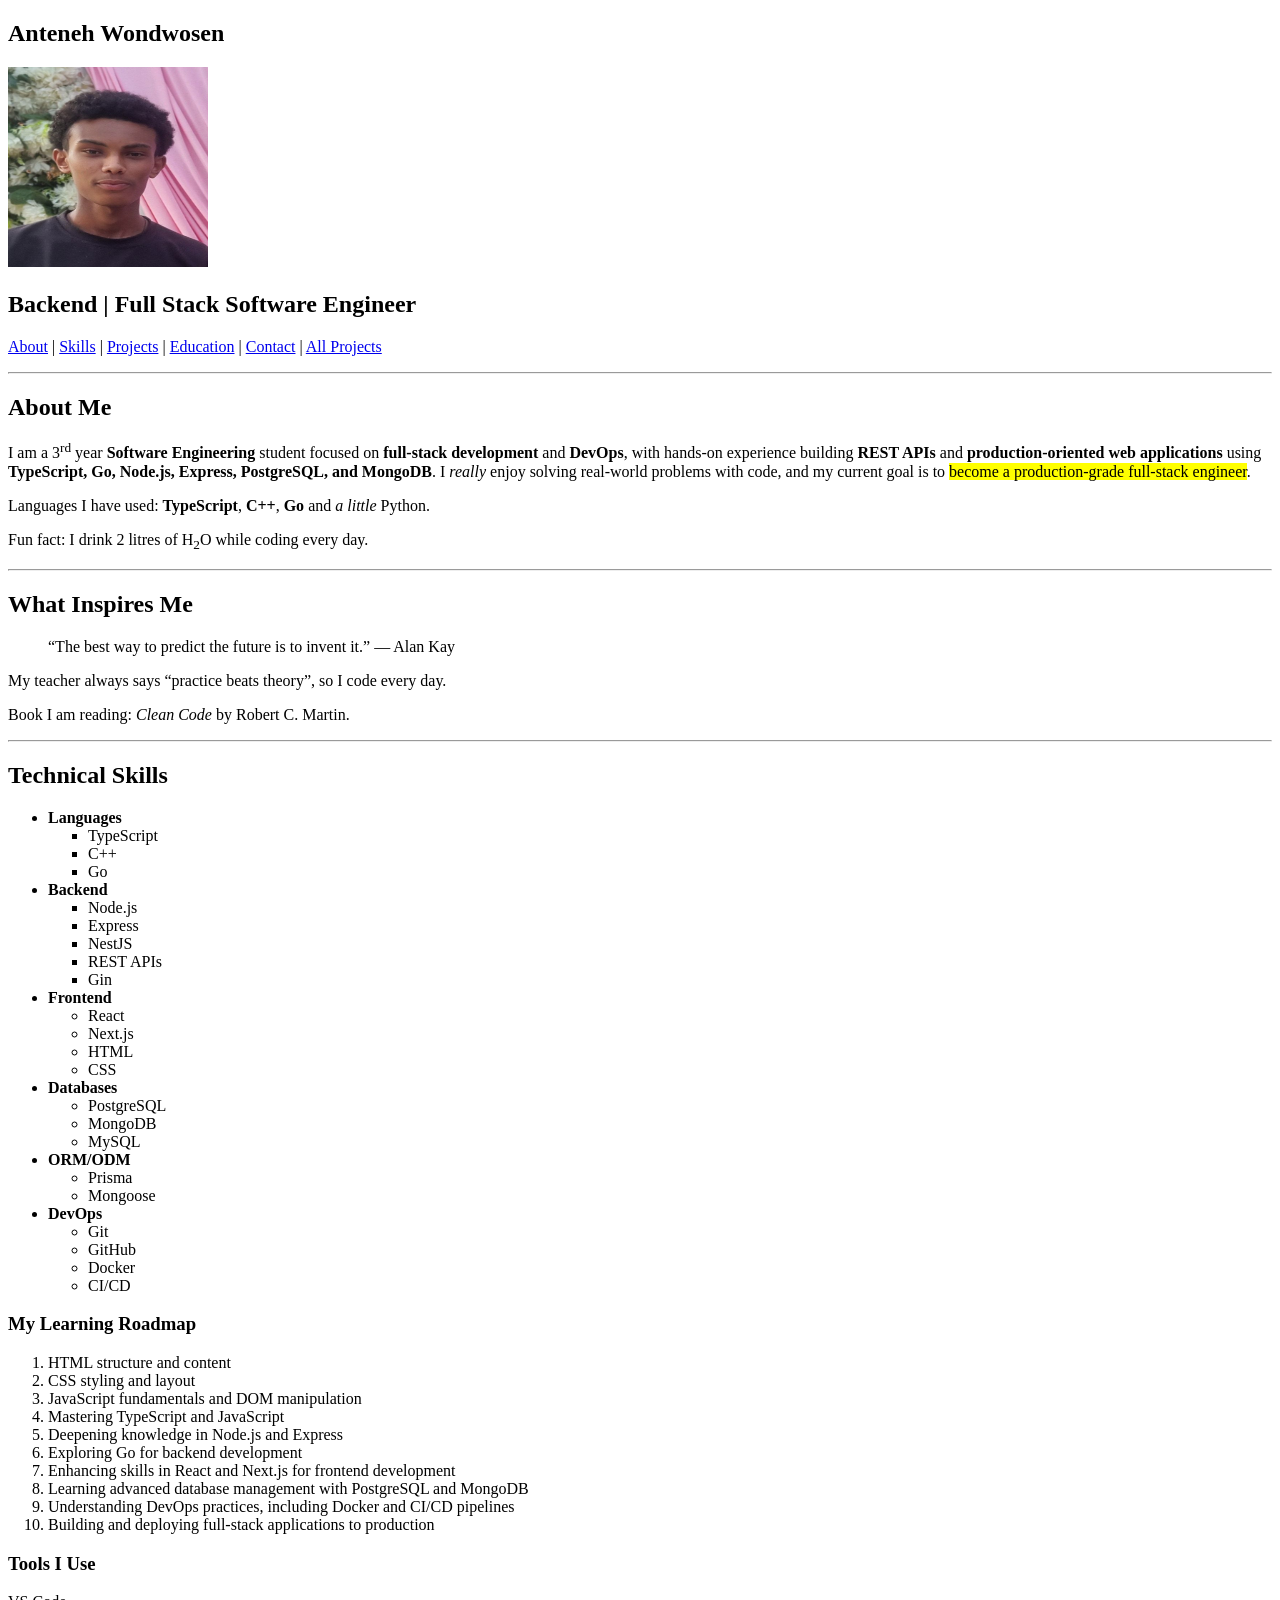
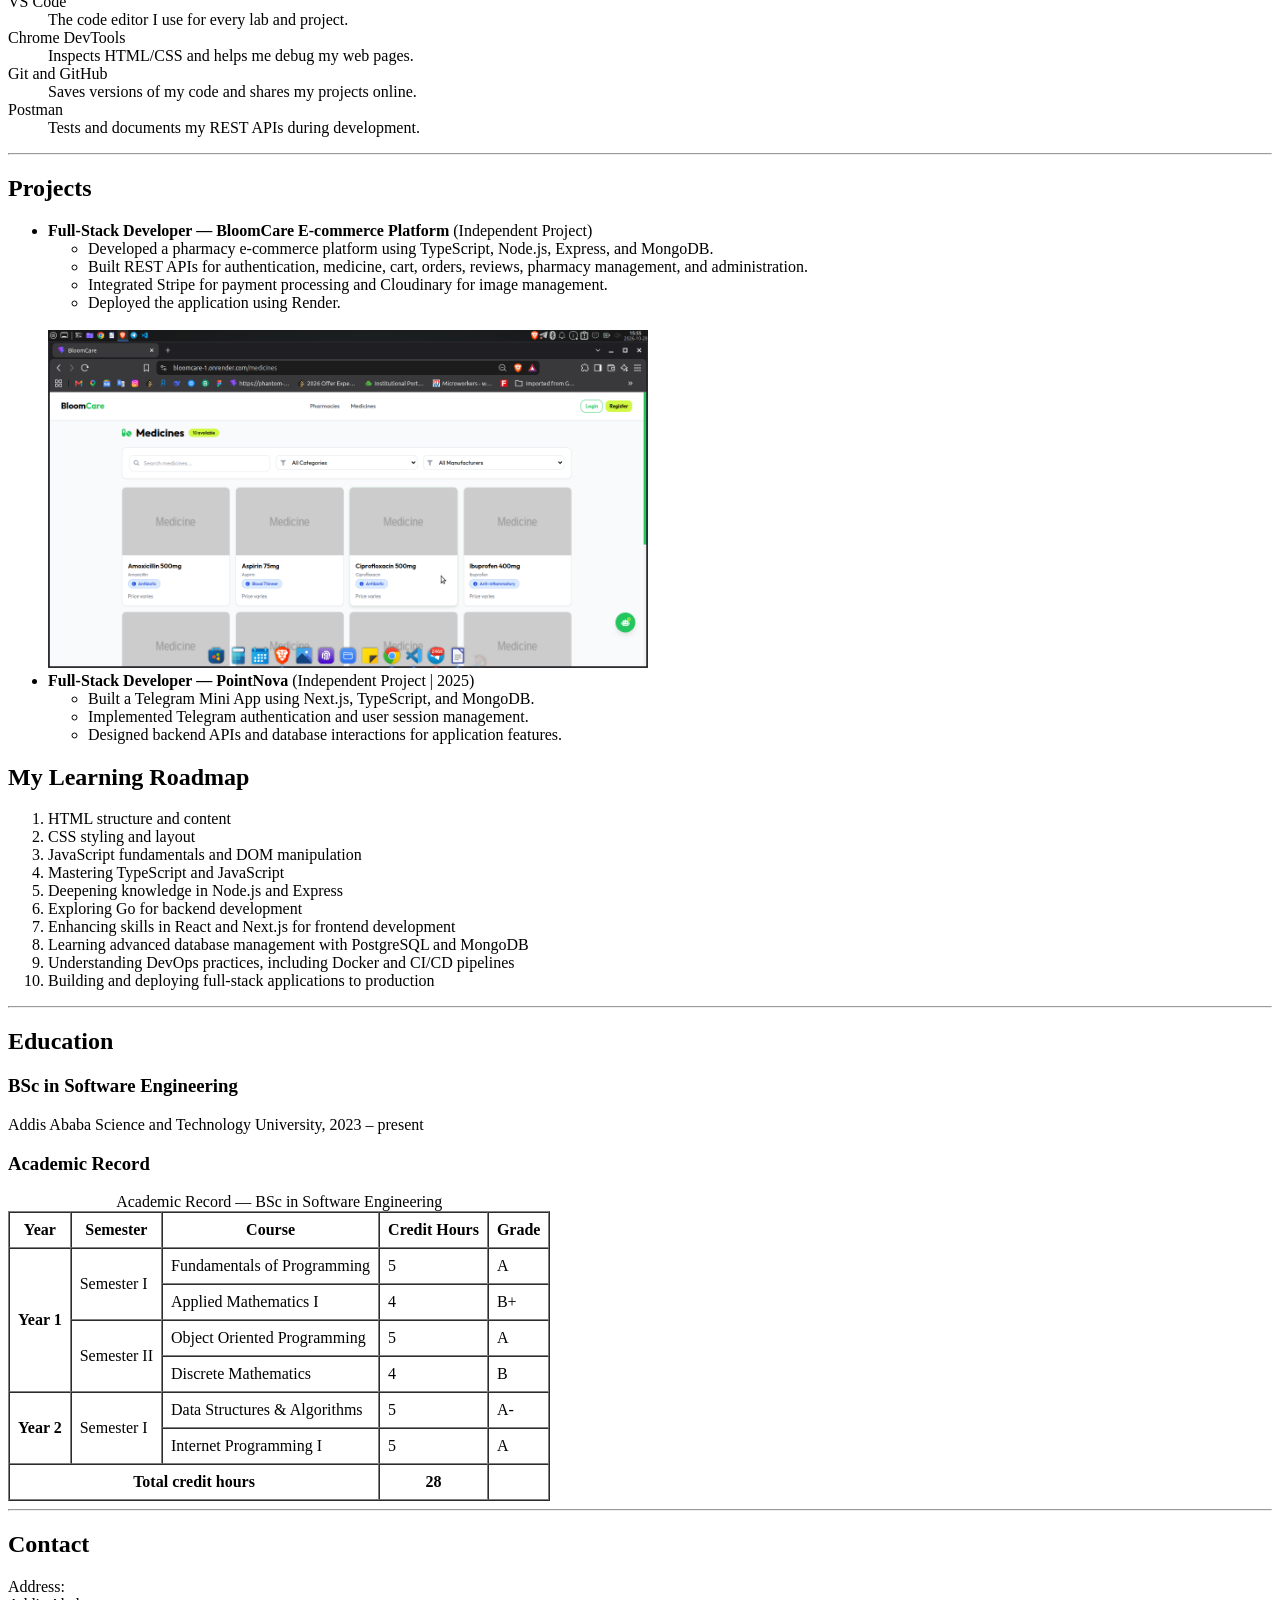
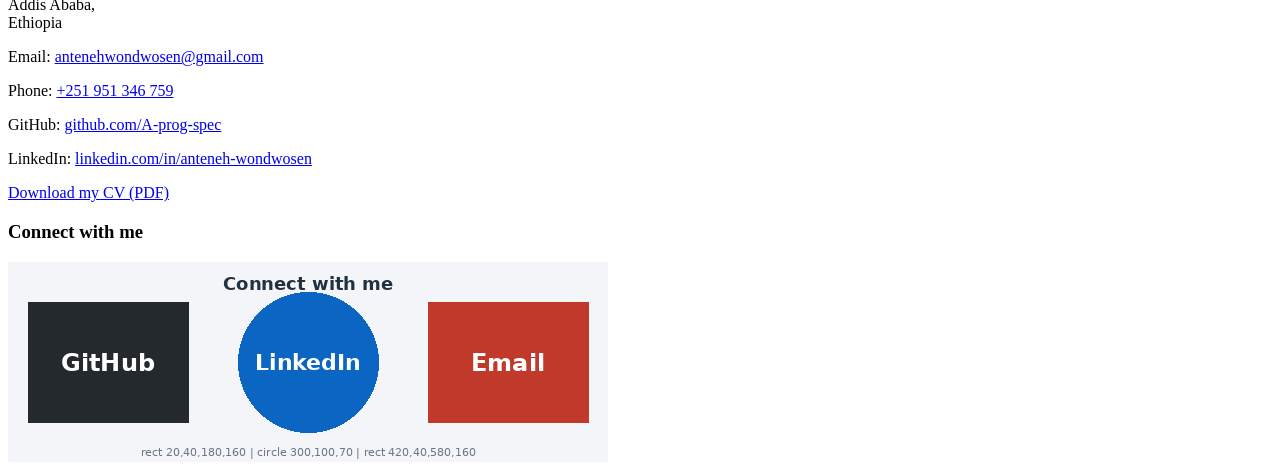
==== commit e1ac3df3: "add new CV in PDF format and include styles and images for improved portfolio presentation" ====
--- a/index.html
+++ b/index.html
@@ -4,194 +4,155 @@
 <head>
     <meta charset="UTF-8">
     <meta name="viewport" content="width=device-width, initial-scale=1.0">
-    <meta name="description"
-        content="Portfolio of Anteneh Wondwosen, Software Engineering student and Backend | Full Stack Software Engineer in Addis Ababa.">
-    <meta name="keywords" content="Anteneh Wondwosen, portfolio, software engineering, full stack developer, HTML">
-    <meta name="author" content="Anteneh Wondwosen">
     <title>Anteneh Wondwosen | Portfolio</title>
     <link rel="icon" type="image/png" href="images/favicon.png">
+    <link rel="stylesheet" href="style/styles.css">
 </head>
 
 <body>
 
-    <header>
-        <!-- Lab 14: Canvas Logo -->
-        <canvas id="logo" width="120" height="120">Anteneh Wondwosen logo</canvas>
-        <br>
-        
+    <section>
         <h1>Anteneh Wondwosen</h1>
         <img src="images/profile.jpg" alt="Portrait of Anteneh Wondwosen smiling" title="Anteneh Wondwosen" width="200"
-            height="270">
+            height="200">
         <h2>Backend | Full Stack Software Engineer</h2>
-        <nav>
+        <p>
             <a href="#about">About</a> |
             <a href="#skills">Skills</a> |
             <a href="#projects">Projects</a> |
             <a href="#education">Education</a> |
             <a href="#contact">Contact</a> |
             <a href="projects.html">All Projects</a>
-        </nav>
-        <button type="button" onclick="document.getElementById('hireDialog').showModal()">Hire me</button>
-        <dialog id="hireDialog">
-            <h2>Available for internships</h2>
-            <p>I am available for internships and freelance web projects from June 2027.</p>
-            <p><a href="#contact">Send me a message</a> or <a href="files/cv.pdf" download>download my CV</a>.</p>
-            <button type="button" onclick="document.getElementById('hireDialog').close()">Close</button>
-        </dialog>
-    </header>
-
-    <main>
-        <section id="about">
-            <h2>About Me</h2>
-            <p>
-                I am a 3<sup>rd</sup> year <strong>Software Engineering</strong> student focused on
-                <strong>full-stack development</strong> and <strong>DevOps</strong>, with hands-on
-                experience building <strong>REST APIs</strong> and
-                <strong>production-oriented web applications</strong> using
-                <strong>TypeScript, Go, Node.js, Express, PostgreSQL, and MongoDB</strong>.
-                I <em>really</em> enjoy solving real-world problems with code, and my current goal is to
-                <mark>become a production-grade full-stack engineer</mark>.
-            </p>
-            <p>
-                Languages I have used: <b>TypeScript</b>, <b>C++</b>, <b>Go</b> and <i>a little</i> Python.
-                I am now learning <abbr title="HyperText Markup Language">HTML</abbr>.
-            </p>
-            <p>
-                Fun fact: I drink 2 litres of H<sub>2</sub>O while coding every day.
-            </p>
-            <h3>Hear my introduction</h3>
-            <audio controls>
-                <source src="media/intro.mp3" type="audio/mpeg">
-                Your browser does not support the audio element.
-            </audio>
-            <p>My favourite tag is &lt;main&gt; because it tells the browser where the important content is &amp; helps
-                screen readers.</p>
-        </section>
-
-        <aside>
-            <h2>What Inspires Me</h2>
-            <blockquote>
-                “The best way to predict the future is to invent it.” — Alan Kay
-            </blockquote>
-            <p>
-                My teacher always says <q>practice beats theory</q>, so I code every day.
-            </p>
-            <p>
-                Book I am reading: <cite>Clean Code</cite> by Robert C. Martin.
-            </p>
-            <h3>A talk I recommend</h3>
-            <iframe src="https://www.youtube.com/embed/SeIe7YK-ixs" width="560" height="315"
-                title="YouTube video: Inspiring Tech Talk" allowfullscreen>
-            </iframe>
-        </aside>
-
-        <section id="skills">
-            <h2>Technical Skills</h2>
-
-            <ul>
-                <li>
-                    <strong>Languages</strong>
-                    <ul type="square">
-                        <li>TypeScript</li>
-                        <li>C++</li>
-                        <li>Go</li>
-                    </ul>
-                </li>
-                <li>
-                    <strong>Backend</strong>
-                    <ul type="square">
-                        <li>Node.js</li>
-                        <li>Express</li>
-                        <li>NestJS</li>
-                        <li>REST APIs</li>
-                        <li>Gin</li>
-                    </ul>
-                </li>
-                <li>
-                    <strong>Frontend</strong>
-                    <ul type="circle">
-                        <li>React</li>
-                        <li>Next.js</li>
-                        <li>HTML</li>
-                        <li>CSS</li>
-                    </ul>
-                </li>
-                <li>
-                    <strong>Databases</strong>
-                    <ul>
-                        <li>PostgreSQL</li>
-                        <li>MongoDB</li>
-                        <li>MySQL</li>
-                    </ul>
-                </li>
-                <li>
-                    <strong>ORM/ODM</strong>
-                    <ul>
-                        <li>Prisma</li>
-                        <li>Mongoose</li>
-                    </ul>
-                </li>
-                <li>
-                    <strong>DevOps</strong>
-                    <ul>
-                        <li>Git</li>
-                        <li>GitHub</li>
-                        <li>Docker</li>
-                        <li>CI/CD</li>
-                    </ul>
-                </li>
-            </ul>
-            <h3>Skill Levels</h3>
-            <p>
-                <label for="lvl-html">HTML</label>
-                <meter id="lvl-html" value="0.8" min="0" max="1">80%</meter>
-            </p>
-            <p>
-                <label for="lvl-python">Python</label>
-                <meter id="lvl-python" value="0.7" min="0" max="1">70%</meter>
-            </p>
-            <p>
-                <label for="lvl-js">JavaScript</label>
-                <meter id="lvl-js" value="0.2" min="0" max="1" low="0.3" high="0.7" optimum="1">20%</meter>
-            </p>
-            <p>
-                <label for="lvl-ts">TypeScript</label>
-                <meter id="lvl-ts" value="0.85" min="0" max="1" low="0.4" high="0.8" optimum="1">85%</meter>
-            </p>
-
-            <h3>My Learning Roadmap</h3>
-            <ol type="1">
-                <li>HTML structure and content</li>
-                <li>CSS styling and layout</li>
-                <li>JavaScript fundamentals and DOM manipulation</li>
-                <li>Mastering TypeScript and JavaScript</li>
-                <li>Deepening knowledge in Node.js and Express</li>
-                <li>Exploring Go for backend development</li>
-                <li>Enhancing skills in React and Next.js for frontend development</li>
-                <li>Learning advanced database management with PostgreSQL and MongoDB</li>
-                <li>Understanding DevOps practices, including Docker and CI/CD pipelines</li>
-                <li>Building and deploying full-stack applications to production</li>
-            </ol>
-
-            <h3>Tools I Use</h3>
-            <dl>
-                <dt>VS Code</dt>
-                <dd>The code editor I use for every lab and project.</dd>
-                <dt>Chrome DevTools</dt>
-                <dd>Inspects HTML/CSS and helps me debug my web pages.</dd>
-                <dt>Git and GitHub</dt>
-                <dd>Saves versions of my code and shares my projects online.</dd>
-                <dt>Postman</dt>
-                <dd>Tests and documents my REST APIs during development.</dd>
-            </dl>
-        </section>
-
-        <section id="projects">
-            <h2>Projects</h2>
-
-            <article>
-                <h3>Full-Stack Developer — BloomCare E-commerce Platform</h3>
+        </p>
+    </section>
+    <hr>
+
+    <section id="about">
+        <h2>About Me</h2>
+        <p>
+            I am a 3<sup>rd</sup> year <strong>Software Engineering</strong> student focused on
+            <strong>full-stack development</strong> and <strong>DevOps</strong>, with hands-on
+            experience building <strong>REST APIs</strong> and
+            <strong>production-oriented web applications</strong> using
+            <strong>TypeScript, Go, Node.js, Express, PostgreSQL, and MongoDB</strong>.
+            I <em>really</em> enjoy solving real-world problems with code, and my current goal is to
+            <mark>become a production-grade full-stack engineer</mark>.
+        </p>
+        <p>
+            Languages I have used: <b>TypeScript</b>, <b>C++</b>, <b>Go</b> and <i>a little</i> Python.
+        </p>
+        <p>
+            Fun fact: I drink 2 litres of H<sub>2</sub>O while coding every day.
+        </p>
+    </section>
+    <hr>
+
+    <section>
+        <h2>What Inspires Me</h2>
+        <blockquote>
+            “The best way to predict the future is to invent it.” — Alan Kay
+        </blockquote>
+        <p>
+            My teacher always says <q>practice beats theory</q>, so I code every day.
+        </p>
+        <p>
+            Book I am reading: <cite>Clean Code</cite> by Robert C. Martin.
+        </p>
+    </section>
+    <hr>
+
+    <section id="skills">
+        <h2>Technical Skills</h2>
+
+        <ul>
+            <li>
+                <strong>Languages</strong>
+                <ul type="square">
+                    <li>TypeScript</li>
+                    <li>C++</li>
+                    <li>Go</li>
+                </ul>
+            </li>
+            <li>
+                <strong>Backend</strong>
+                <ul type="square">
+                    <li>Node.js</li>
+                    <li>Express</li>
+                    <li>NestJS</li>
+                    <li>REST APIs</li>
+                    <li>Gin</li>
+                </ul>
+            </li>
+            <li>
+                <strong>Frontend</strong>
+                <ul type="circle">
+                    <li>React</li>
+                    <li>Next.js</li>
+                    <li>HTML</li>
+                    <li>CSS</li>
+                </ul>
+            </li>
+            <li>
+                <strong>Databases</strong>
+                <ul>
+                    <li>PostgreSQL</li>
+                    <li>MongoDB</li>
+                    <li>MySQL</li>
+                </ul>
+            </li>
+            <li>
+                <strong>ORM/ODM</strong>
+                <ul>
+                    <li>Prisma</li>
+                    <li>Mongoose</li>
+                </ul>
+            </li>
+            <li>
+                <strong>DevOps</strong>
+                <ul>
+                    <li>Git</li>
+                    <li>GitHub</li>
+                    <li>Docker</li>
+                    <li>CI/CD</li>
+                </ul>
+            </li>
+        </ul>
+
+        <h3>My Learning Roadmap</h3>
+        <ol type="1">
+            <li>HTML structure and content</li>
+            <li>CSS styling and layout</li>
+            <li>JavaScript fundamentals and DOM manipulation</li>
+            <li>Mastering TypeScript and JavaScript</li>
+            <li>Deepening knowledge in Node.js and Express</li>
+            <li>Exploring Go for backend development</li>
+            <li>Enhancing skills in React and Next.js for frontend development</li>
+            <li>Learning advanced database management with PostgreSQL and MongoDB</li>
+            <li>Understanding DevOps practices, including Docker and CI/CD pipelines</li>
+            <li>Building and deploying full-stack applications to production</li>
+        </ol>
+
+        <h3>Tools I Use</h3>
+        <dl>
+            <dt>VS Code</dt>
+            <dd>The code editor I use for every lab and project.</dd>
+            <dt>Chrome DevTools</dt>
+            <dd>Inspects HTML/CSS and helps me debug my web pages.</dd>
+            <dt>Git and GitHub</dt>
+            <dd>Saves versions of my code and shares my projects online.</dd>
+            <dt>Postman</dt>
+            <dd>Tests and documents my REST APIs during development.</dd>
+        </dl>
+    </section>
+    <hr>
+
+    <section id="projects">
+        <h2>Projects</h2>
+        <ul>
+            <li>
+                <strong>Full-Stack Developer — BloomCare E-commerce Platform</strong>
                 <span>(Independent Project)</span>
+
                 <ul>
                     <li>
                         Developed a pharmacy e-commerce platform using TypeScript,
@@ -211,11 +172,12 @@
                 </ul>
                 <br>
                 <img src="images/project 1.png" alt="BloomCare pharmacy e-commerce platform screenshot" width="600" />
-            </article>
-
-            <article>
-                <h3>Full-Stack Developer — PointNova</h3>
+                <br>
+            </li>
+            <li>
+                <strong>Full-Stack Developer — PointNova</strong>
                 <span>(Independent Project | 2025)</span>
+
                 <ul>
                     <li>
                         Built a Telegram Mini App using Next.js, TypeScript, and MongoDB.
@@ -227,230 +189,109 @@
                         Designed backend APIs and database interactions for application features.
                     </li>
                 </ul>
-            </article>
-
-            <h2>My Learning Roadmap</h2>
-            <ol>
-                <li>HTML structure and content</li>
-                <li>CSS styling and layout</li>
-                <li>JavaScript fundamentals and DOM manipulation</li>
-                <li>Mastering TypeScript and JavaScript</li>
-                <li>Deepening knowledge in Node.js and Express</li>
-                <li>Exploring Go for backend development</li>
-                <li>Enhancing skills in React and Next.js for frontend development</li>
-                <li>Learning advanced database management with PostgreSQL and MongoDB</li>
-                <li>Understanding DevOps practices, including Docker and CI/CD pipelines</li>
-                <li>Building and deploying full-stack applications to production</li>
-            </ol>
-            <p><a href="projects.html">See all my projects →</a></p>
-        </section>
-
-        <section id="education">
-            <h2>Education</h2>
-            <h3>BSc in Software Engineering</h3>
-            <p>Addis Ababa Science and Technology University, <time datetime="2023-09">September 2023</time> – present
-            </p>
-            <p>
-                <label for="degree">Degree progress:</label>
-                <progress id="degree" value="40" max="100">40%</progress> 40%
-            </p>
-            <h3>Academic Record</h3>
-            <table border="1" cellpadding="8" cellspacing="0">
-                <caption>Academic Record — BSc in Software Engineering</caption>
-                <thead>
-                    <tr>
-                        <th>Year</th>
-                        <th>Semester</th>
-                        <th>Course</th>
-                        <th>Credit Hours</th>
-                        <th>Grade</th>
-                    </tr>
-                </thead>
-                <tbody>
-                    <tr>
-                        <th rowspan="4">Year 1</th>
-                        <td rowspan="2">Semester I</td>
-                        <td>Fundamentals of Programming</td>
-                        <td>5</td>
-                        <td>A</td>
-                    </tr>
-                    <tr>
-                        <td>Applied Mathematics I</td>
-                        <td>4</td>
-                        <td>B+</td>
-                    </tr>
-                    <tr>
-                        <td rowspan="2">Semester II</td>
-                        <td>Object Oriented Programming</td>
-                        <td>5</td>
-                        <td>A</td>
-                    </tr>
-                    <tr>
-                        <td>Discrete Mathematics</td>
-                        <td>4</td>
-                        <td>B</td>
-                    </tr>
-                    <tr>
-                        <th rowspan="2">Year 2</th>
-                        <td rowspan="2">Semester I</td>
-                        <td>Data Structures &amp; Algorithms</td>
-                        <td>5</td>
-                        <td>A-</td>
-                    </tr>
-                    <tr>
-                        <td>Internet Programming I</td>
-                        <td>5</td>
-                        <td>A</td>
-                    </tr>
-                </tbody>
-                <tfoot>
-                    <tr>
-                        <th colspan="3">Total credit hours</th>
-                        <th>28</th>
-                        <th></th>
-                    </tr>
-                </tfoot>
-            </table>
-        </section>
-        <section id="contact">
-            <h2>Contact</h2>
-            <p>Address:<br>Addis Ababa,<br>Ethiopia</p>
-            <p>Email: <a href="mailto:antenehwondwosen@gmail.com">antenehwondwosen@gmail.com</a></p>
-            <p>Phone: <a href="tel:+251951346759">+251&nbsp;951&nbsp;346&nbsp;759</a></p>
-            <p>GitHub: <a href="https://github.com/A-prog-spec">github.com/A-prog-spec</a></p>
-            <p>LinkedIn: <a href="https://www.linkedin.com/in/anteneh-wondwosen">linkedin.com/in/anteneh-wondwosen</a>
-            </p>
-            <p><a href="files/cv.docx" download>Download my <abbr title="Curriculum Vitae">CV</abbr> (PDF)</a></p>
-            <h3>Connect with me</h3>
-            <img src="images/connect-banner.png" usemap="#connectmap" alt="Connect banner: GitHub, LinkedIn, Email"
-                width="600" height="200">
-            <map name="connectmap">
-                <area shape="rect" coords="20,40,180,160" href="https://github.com/A-prog-spec" alt="GitHub">
-                <area shape="circle" coords="300,100,70" href="https://www.linkedin.com/in/anteneh-wondwosen"
-                    alt="LinkedIn">
-                <area shape="rect" coords="420,40,580,160" href="mailto:antenehwondwosen@gmail.com" alt="Email">
-            </map>
-            <iframe
-                src="https://www.google.com/maps/embed?pb=!1m18!1m12!1m3!1d25745.689487176984!2d38.8104192!3d8.8866816!2m3!1f0!2f0!3f0!3m2!1i1024!2i768!4f13.1!3m3!1m2!1s0x164b82a7e392203f%3A0xb05f440eacc98f9f!2sAddis%20Ababa%20Science%20and%20Technology%20University!5e1!3m2!1sen!2set!4v1793618044604!5m2!1sen!2set"
-                width="600" height="450" style="border:0;" allowfullscreen="" loading="lazy"
-                referrerpolicy="strict-origin-when-cross-origin"></iframe>
-            <h3>Send me a message</h3>
-            <form action="thank-you.html" method="post" enctype="multipart/form-data">
-
-                <fieldset>
-                    <legend>Your Details</legend>
-                    <label for="fullname">Full name:</label>
-                    <input type="text" id="fullname" name="fullname" required>
-                    <br><br>
-                    <label for="email">Email:</label>
-                    <input type="email" id="email" name="email" required>
-                </fieldset>
-                <br>
-
-                <fieldset>
-                    <legend>Project Details</legend>
-
-                    <label for="phone">Phone (optional):</label>
-                    <input type="text" id="phone" name="phone" pattern="0[79][0-9]{8}"
-                        title="10 digits starting with 09 or 07">
-                    <br><br>
-
-                    <p>Preferred contact method:</p>
-                    <input type="radio" id="by-email" name="contact-method" value="email" checked>
-                    <label for="by-email">Email</label>
-
-                    <input type="radio" id="by-phone" name="contact-method" value="phone">
-                    <label for="by-phone">Phone</label>
-                    <br><br>
-
-                    <label for="meeting">Preferred meeting date:</label>
-                    <input type="date" id="meeting" name="meeting" min="2026-11-01">
-                    <br><br>
-
-                    <label for="weeks">Project length (weeks):</label>
-                    <input type="number" id="weeks" name="weeks" min="1" max="52" step="1">
-                    <br><br>
-
-                    <label for="budget">Your budget (ETB):</label>
-                    <input type="number" id="budget" name="budget" min="1000" step="500">
-                    <br><br>
-
-                    <label for="brief">Attach a project brief:</label>
-                    <input type="file" id="brief" name="brief">
-                    <br><br>
-
-                    <label for="colour">Preferred website colour:</label>
-                    <input type="color" id="colour" name="colour" value="#1f5fa8">
-                    <br><br>
-
-                    <label for="rating">How much do you like my portfolio? (1-10)</label>
-                    <input type="range" id="rating" name="rating" min="1" max="10" value="7">
-                </fieldset>
-                <br>
-
-                <fieldset>
-                    <legend>Your Message</legend>
-
-                    <label for="reason">Reason for contacting me:</label>
-                    <select id="reason" name="reason" required>
-                        <optgroup label="Work">
-                            <option value="">-- Please choose --</option>
-                            <option value="internship">Internship offer</option>
-                            <option value="freelance">Freelance project</option>
-                            <option value="job">Full-time job</option>
-                        </optgroup>
-                        <optgroup label="Study">
-                            <option value="group-project">Group project</option>
-                            <option value="tutoring">Tutoring</option>
-                        </optgroup>
-                        <option value="other">Other</option>
-                    </select>
-                    <br><br>
-
-                    <label for="message">Message:</label><br>
-                    <textarea id="message" name="message" rows="6" cols="40" required></textarea>
-                    <br>
-
-                    <input type="checkbox" id="copy" name="copy" value="yes">
-                    <label for="copy">Send me a copy of this message</label>
-                </fieldset>
-                <br>
-
-                <button type="submit">Send Message</button>
-                <button type="reset">Clear</button>
-
-            </form>
-
-        </section>
-    </main>
-
-    <footer>
-        <p>&copy; 2026 Anteneh Wondwosen. All rights reserved.</p>
-        <p>Last updated: <time datetime="2026-11-05">5 November 2026</time></p>
-    </footer>
-
-    <!-- Lab 14: Canvas Drawing Script -->
-    <script>
-        const canvas = document.getElementById('logo');
-        const ctx = canvas.getContext('2d');
-
-        // 1. Blue square background: x, y, width, height
-        ctx.fillStyle = "#1f5fa8";
-        ctx.fillRect(0, 0, 120, 120);
-
-        // 2. White circle: centre x, centre y, radius, start angle, end angle
-        ctx.beginPath();
-        ctx.arc(60, 60, 45, 0, 2 * Math.PI);
-        ctx.fillStyle = "white";
-        ctx.fill();
-
-        // 3. Initials in the middle
-        ctx.fillStyle = "#1f5fa8";
-        ctx.font = "bold 36px Arial";
-        ctx.textAlign = "center";
-        ctx.textBaseline = "middle";
-        ctx.fillText("AW", 60, 62); // Your initials!
-    </script>
+            </li>
+        </ul>
+        <h2>My Learning Roadmap</h2>
+        <ol>
+            <li>HTML structure and content</li>
+            <li>CSS styling and layout</li>
+            <li>JavaScript fundamentals and DOM manipulation</li>
+            <li>Mastering TypeScript and JavaScript</li>
+            <li>Deepening knowledge in Node.js and Express</li>
+            <li>Exploring Go for backend development</li>
+            <li>Enhancing skills in React and Next.js for frontend development</li>
+            <li>Learning advanced database management with PostgreSQL and MongoDB</li>
+            <li>Understanding DevOps practices, including Docker and CI/CD pipelines</li>
+            <li>Building and deploying full-stack applications to production</li>
+        </ol>
+    </section>
+    <hr>
+
+    <section id="education">
+        <h2>Education</h2>
+        <h3>BSc in Software Engineering</h3>
+        <p>Addis Ababa Science and Technology University, 2023 – present</p>
+
+        <h3>Academic Record</h3>
+        <table border="1" cellpadding="8" cellspacing="0">
+            <caption>Academic Record — BSc in Software Engineering</caption>
+            <thead>
+                <tr>
+                    <th>Year</th>
+                    <th>Semester</th>
+                    <th>Course</th>
+                    <th>Credit Hours</th>
+                    <th>Grade</th>
+                </tr>
+            </thead>
+            <tbody>
+                <tr>
+                    <th rowspan="4">Year 1</th>
+                    <td rowspan="2">Semester I</td>
+                    <td>Fundamentals of Programming</td>
+                    <td>5</td>
+                    <td>A</td>
+                </tr>
+                <tr>
+                    <td>Applied Mathematics I</td>
+                    <td>4</td>
+                    <td>B+</td>
+                </tr>
+                <tr>
+                    <td rowspan="2">Semester II</td>
+                    <td>Object Oriented Programming</td>
+                    <td>5</td>
+                    <td>A</td>
+                </tr>
+                <tr>
+                    <td>Discrete Mathematics</td>
+                    <td>4</td>
+                    <td>B</td>
+                </tr>
+                <tr>
+                    <th rowspan="2">Year 2</th>
+                    <td rowspan="2">Semester I</td>
+                    <td>Data Structures &amp; Algorithms</td>
+                    <td>5</td>
+                    <td>A-</td>
+                </tr>
+                <tr>
+                    <td>Internet Programming I</td>
+                    <td>5</td>
+                    <td>A</td>
+                </tr>
+            </tbody>
+            <tfoot>
+                <tr>
+                    <th colspan="3">Total credit hours</th>
+                    <th>28</th>
+                    <th></th>
+                </tr>
+            </tfoot>
+        </table>
+    </section>
+    <hr>
+
+    <section id="contact">
+        <h2>Contact</h2>
+        <p>Address:<br>Addis Ababa,<br>Ethiopia</p>
+        <p>Email: <a href="mailto:antenehwondwosen@gmail.com">antenehwondwosen@gmail.com</a></p>
+        <p>Phone: <a href="tel:+251951346759">+251 951 346 759</a></p>
+        <p>GitHub: <a href="https://github.com/A-prog-spec">github.com/A-prog-spec</a></p>
+        <p>LinkedIn: <a href="https://www.linkedin.com/in/anteneh-wondwosen">linkedin.com/in/anteneh-wondwosen</a></p>
+        <p><a href="files/cv.pdf" download>Download my CV (PDF)</a></p>
+
+        <h3>Connect with me</h3>
+        <img src="images/connect-banner.png" usemap="#connectmap" alt="Connect banner: GitHub, LinkedIn, Email"
+            width="600" height="200">
+        <map name="connectmap">
+            <area shape="rect" coords="20,40,180,160" href="https://github.com/A-prog-spec" alt="GitHub">
+            <area shape="circle" coords="300,100,70" href="https://www.linkedin.com/in/anteneh-wondwosen"
+                alt="LinkedIn">
+            <area shape="rect" coords="420,40,580,160" href="mailto:antenehwondwosen@gmail.com" alt="Email">
+        </map>
+    </section>
+
 </body>
 
 </html>
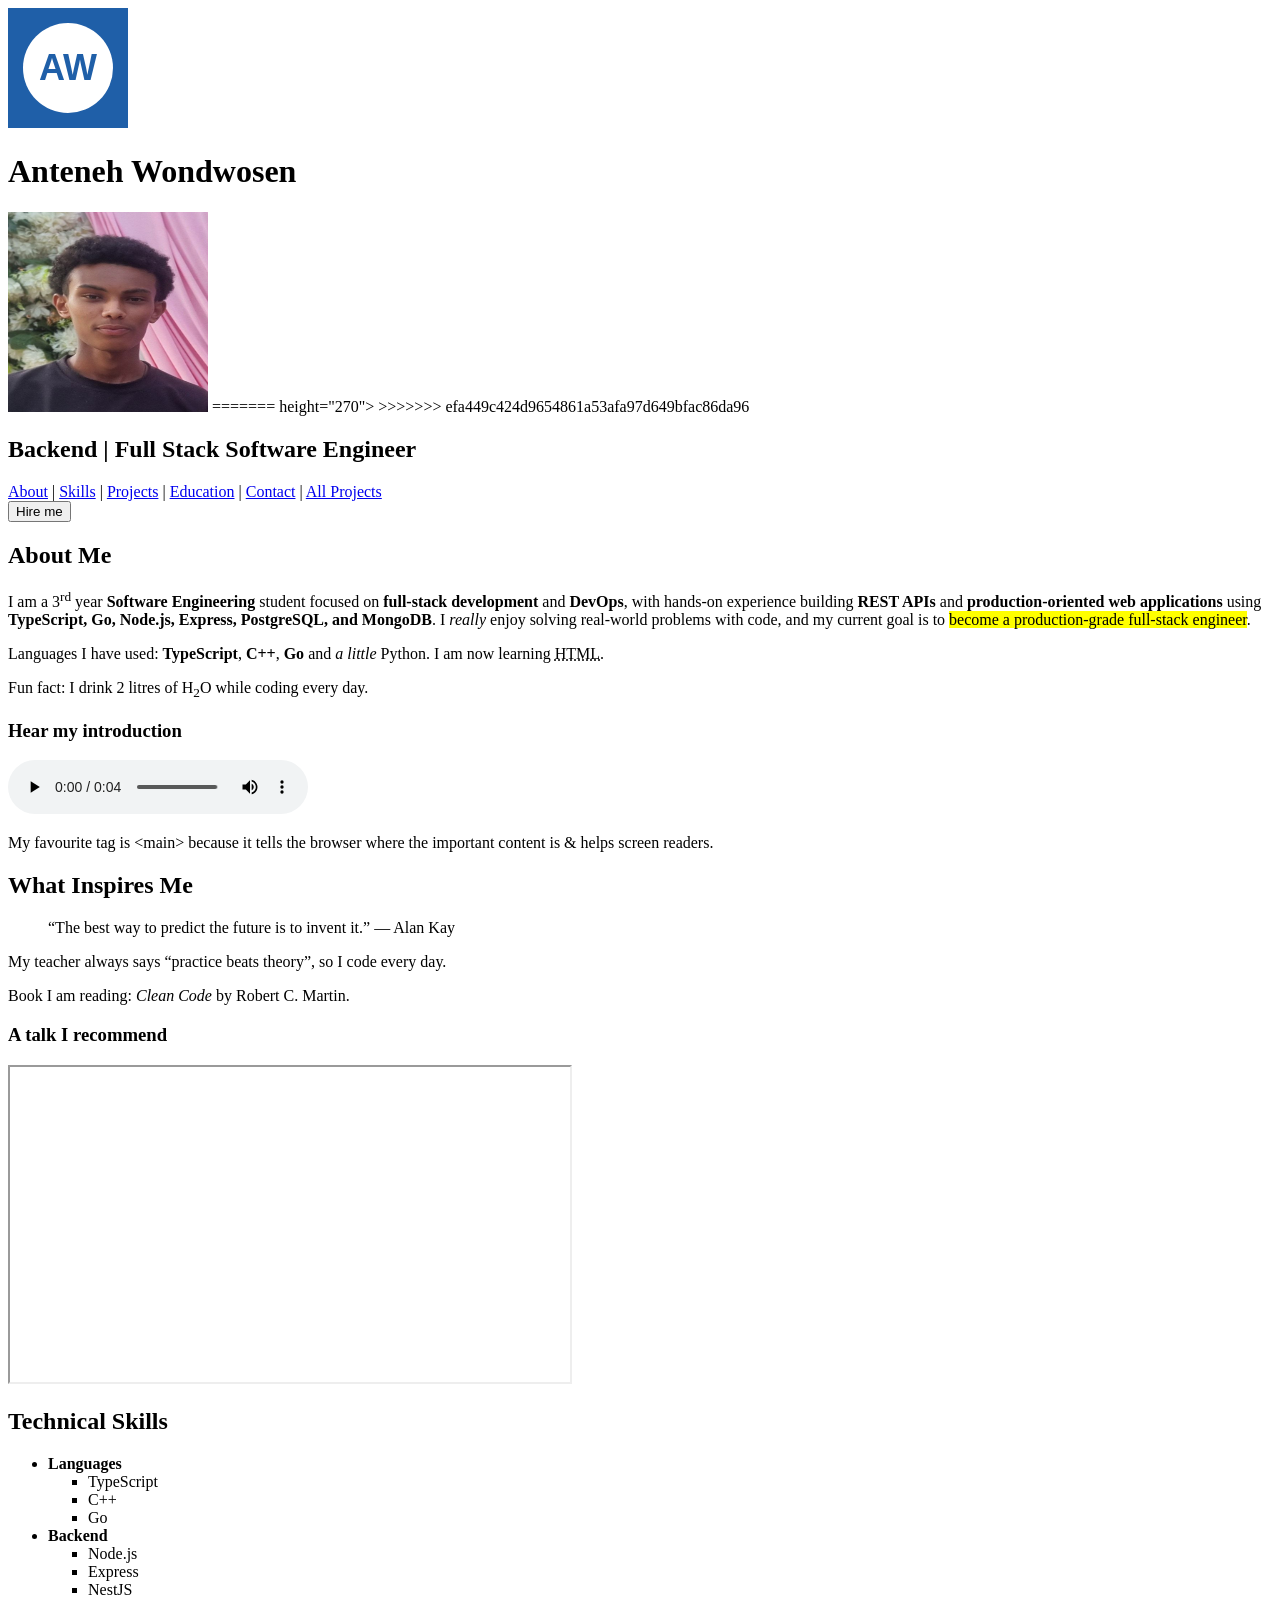
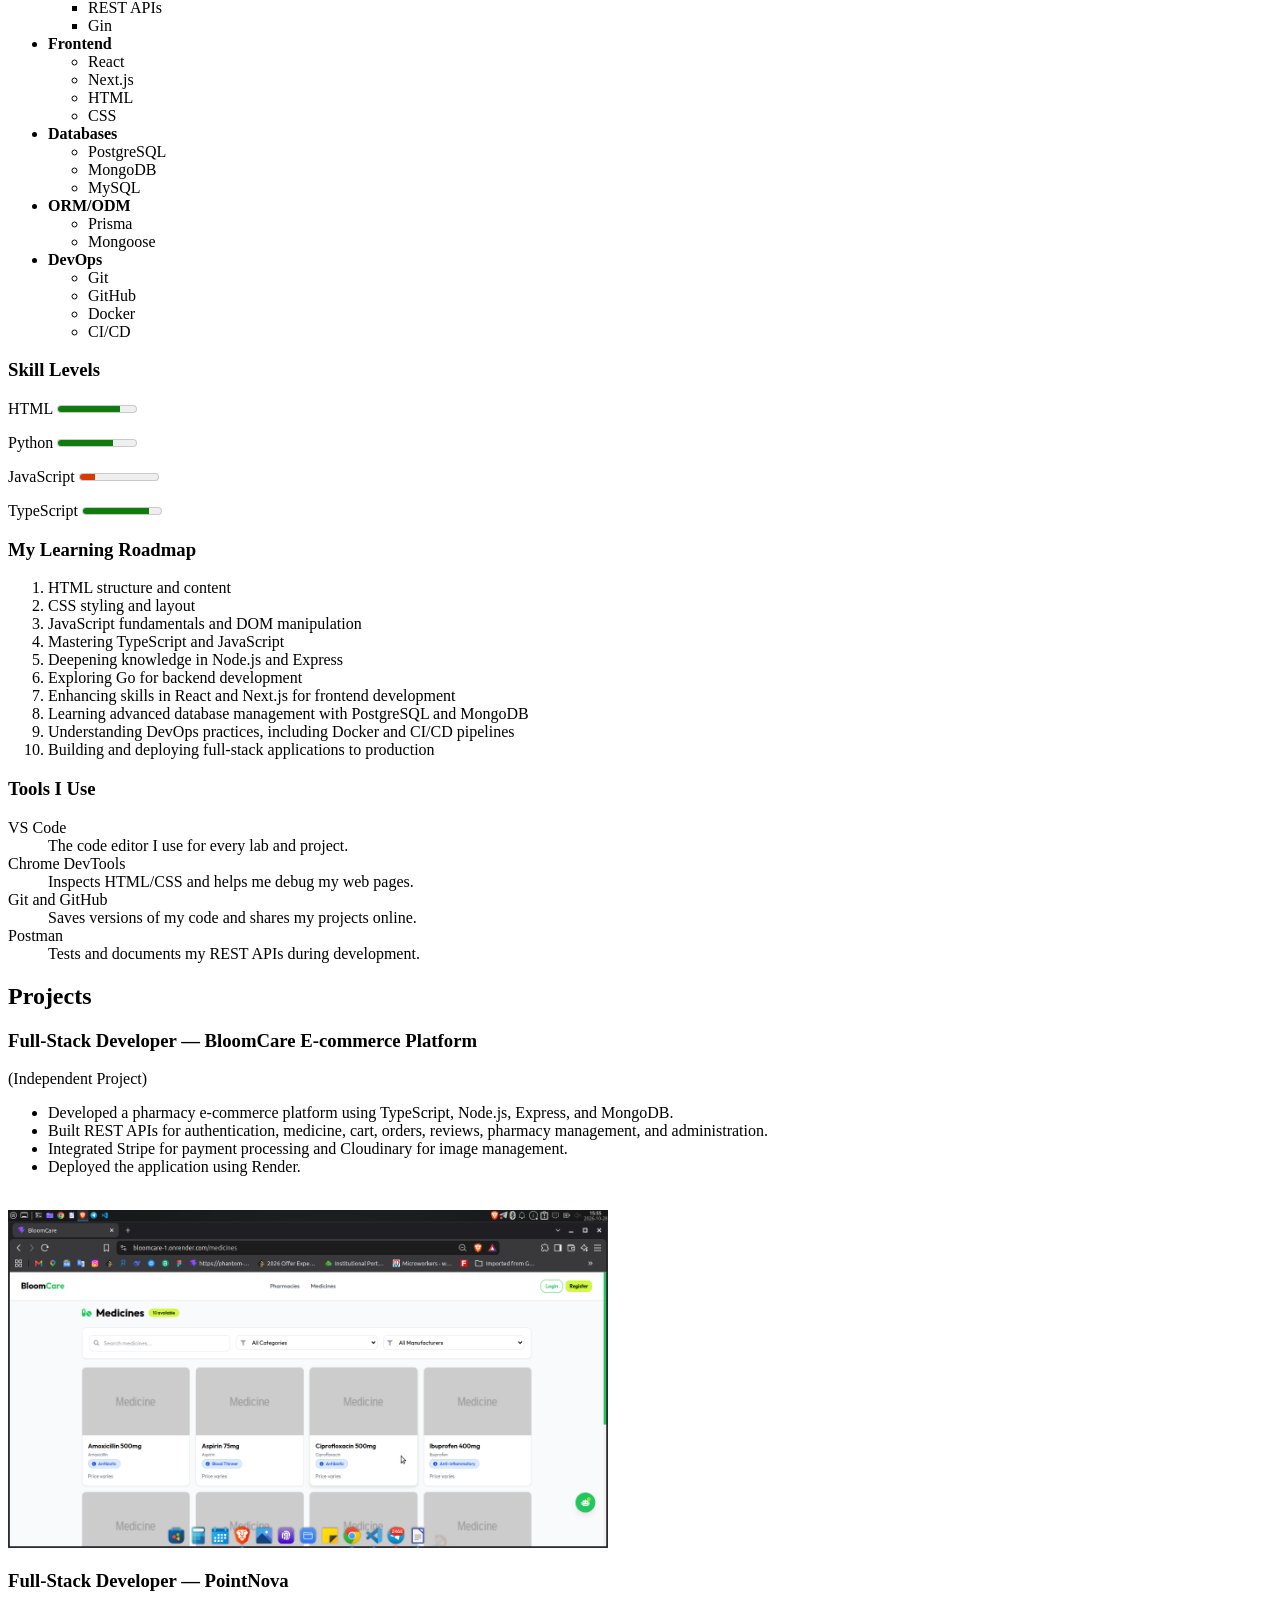
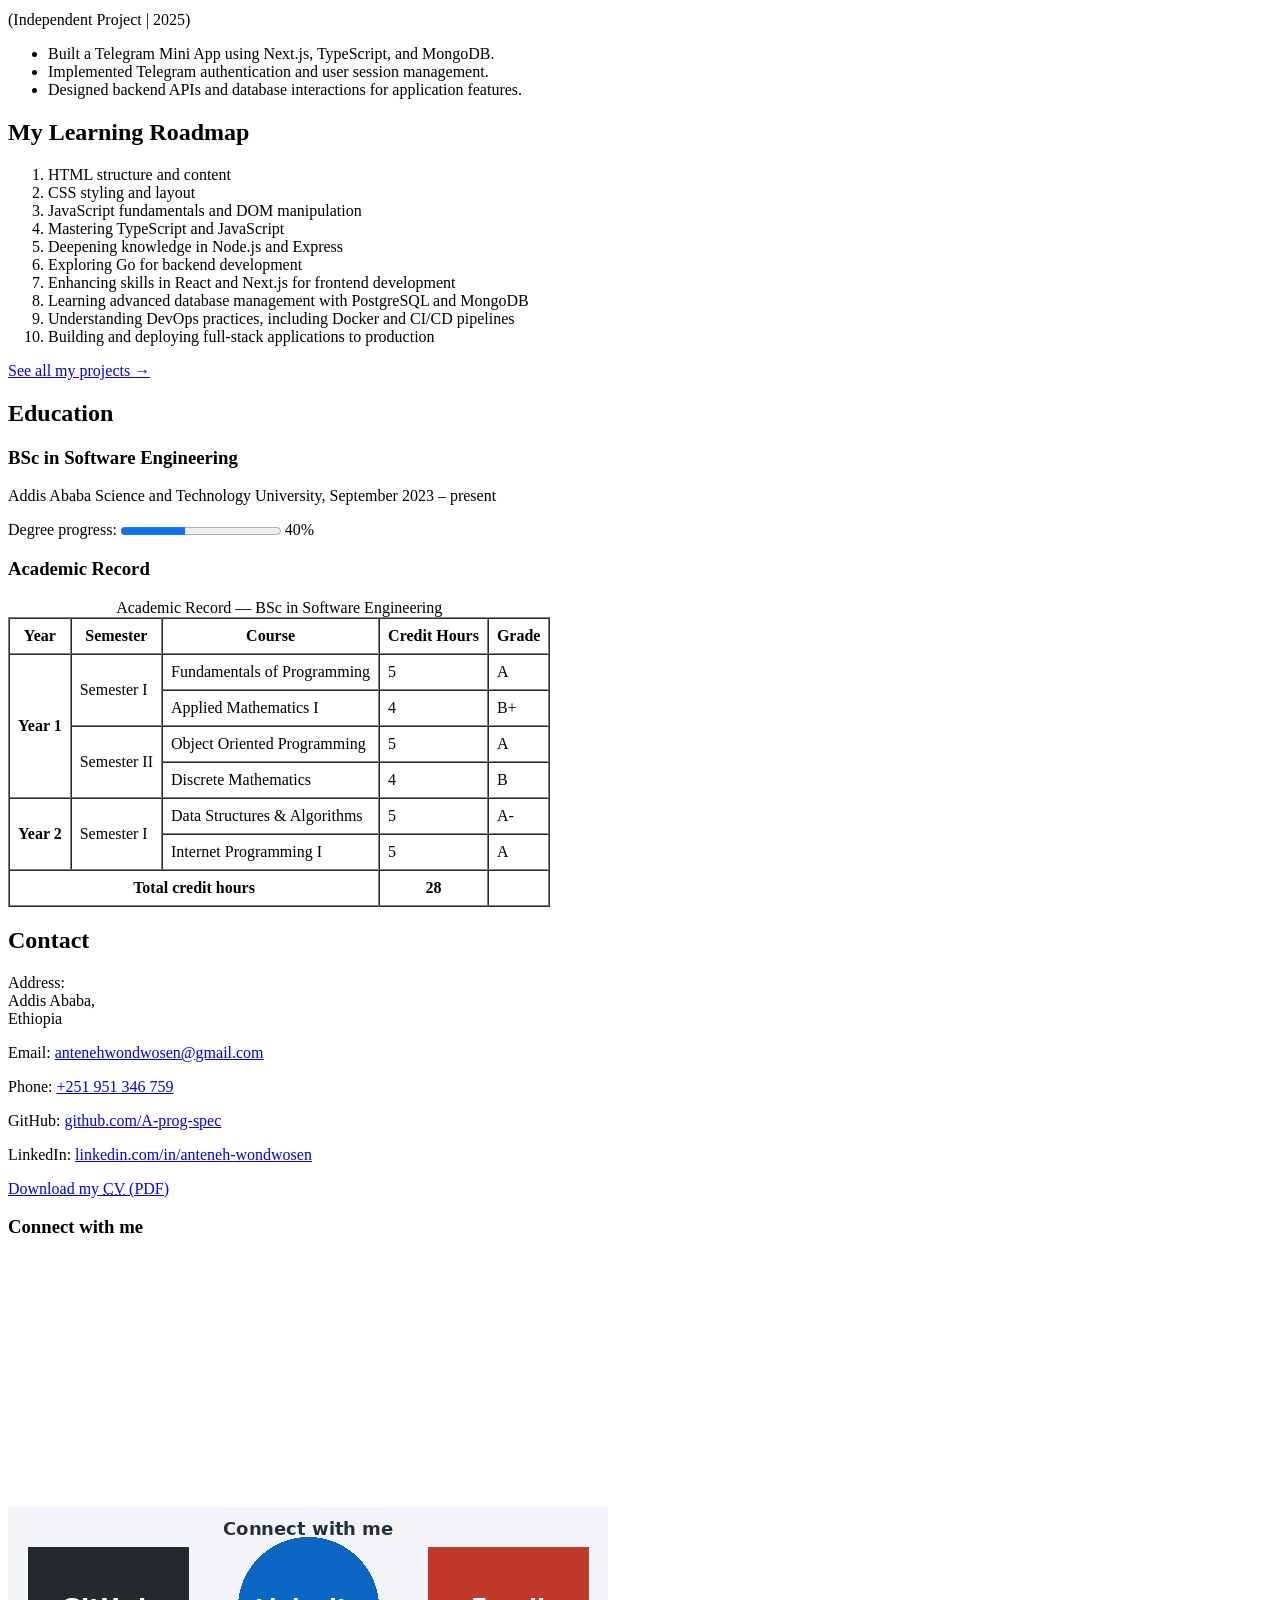
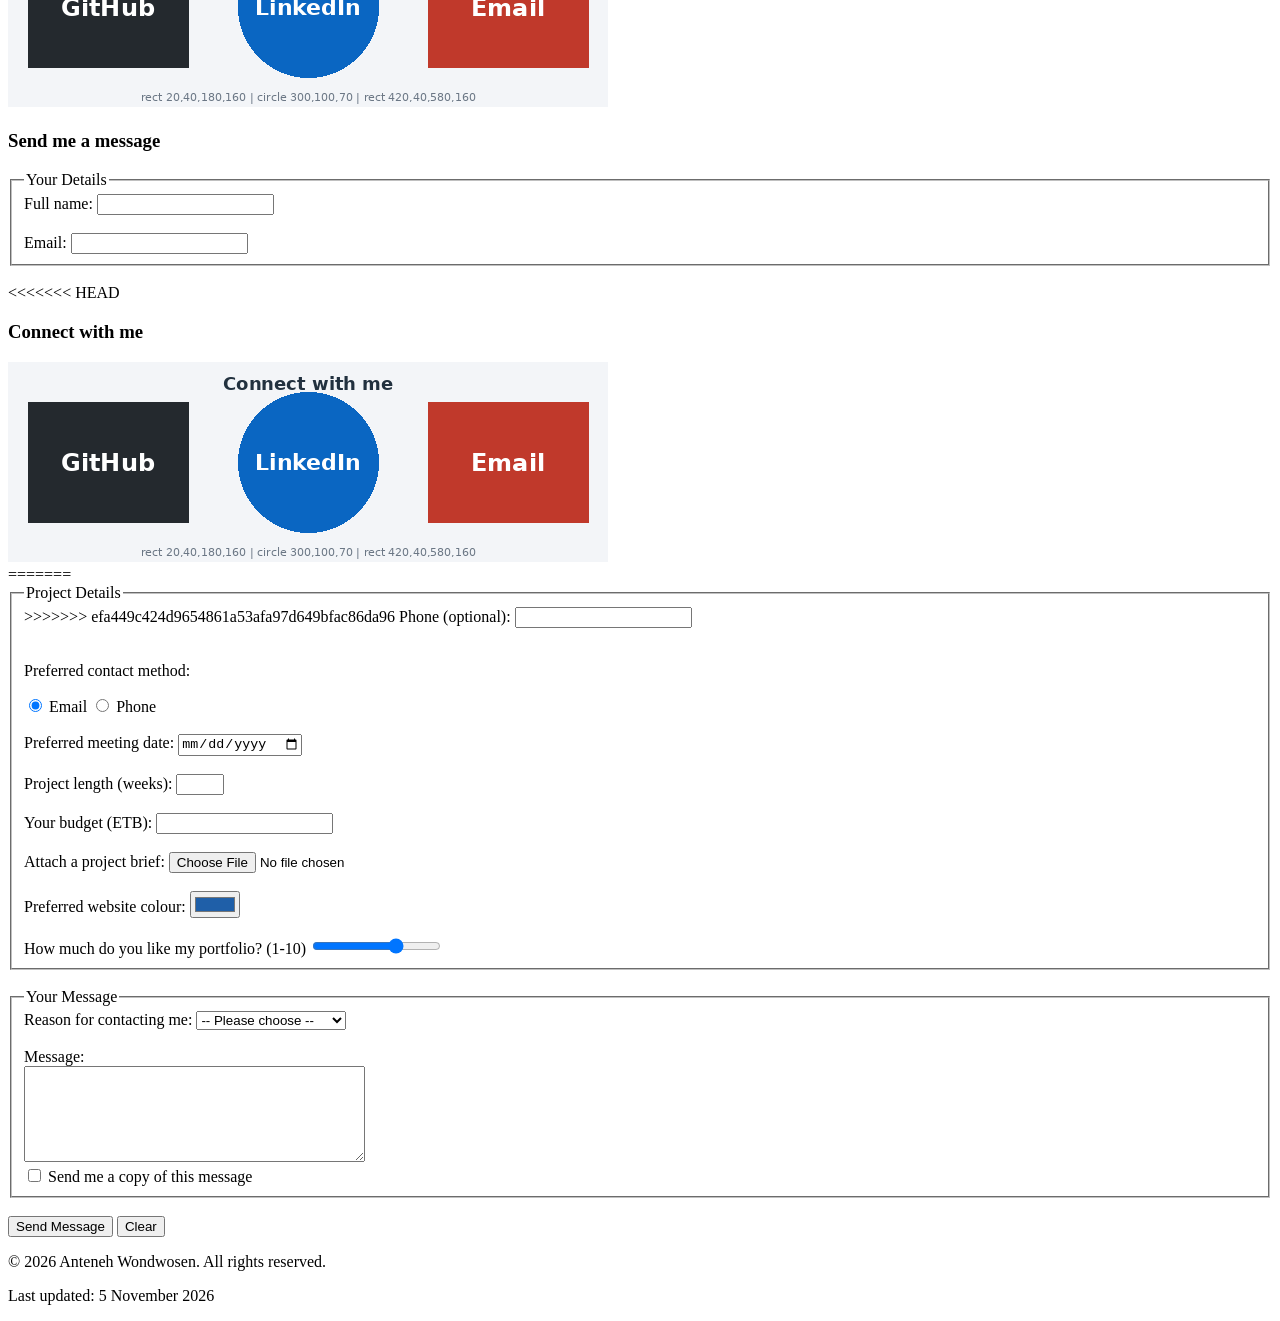
==== commit 657da756: "Merge branch 'main' of https://github.com/A-proG-spec/Anteneh_wondwosen_portfolio" ====
--- a/index.html
+++ b/index.html
@@ -4,6 +4,10 @@
 <head>
     <meta charset="UTF-8">
     <meta name="viewport" content="width=device-width, initial-scale=1.0">
+    <meta name="description"
+        content="Portfolio of Anteneh Wondwosen, Software Engineering student and Backend | Full Stack Software Engineer in Addis Ababa.">
+    <meta name="keywords" content="Anteneh Wondwosen, portfolio, software engineering, full stack developer, HTML">
+    <meta name="author" content="Anteneh Wondwosen">
     <title>Anteneh Wondwosen | Portfolio</title>
     <link rel="icon" type="image/png" href="images/favicon.png">
     <link rel="stylesheet" href="style/styles.css">
@@ -11,148 +15,188 @@
 
 <body>
 
-    <section>
+    <header>
+        <!-- Lab 14: Canvas Logo -->
+        <canvas id="logo" width="120" height="120">Anteneh Wondwosen logo</canvas>
+        <br>
+        
         <h1>Anteneh Wondwosen</h1>
         <img src="images/profile.jpg" alt="Portrait of Anteneh Wondwosen smiling" title="Anteneh Wondwosen" width="200"
+<<<<<<< HEAD
             height="200">
+=======
+            height="270">
+>>>>>>> efa449c424d9654861a53afa97d649bfac86da96
         <h2>Backend | Full Stack Software Engineer</h2>
-        <p>
+        <nav>
             <a href="#about">About</a> |
             <a href="#skills">Skills</a> |
             <a href="#projects">Projects</a> |
             <a href="#education">Education</a> |
             <a href="#contact">Contact</a> |
             <a href="projects.html">All Projects</a>
-        </p>
-    </section>
-    <hr>
-
-    <section id="about">
-        <h2>About Me</h2>
-        <p>
-            I am a 3<sup>rd</sup> year <strong>Software Engineering</strong> student focused on
-            <strong>full-stack development</strong> and <strong>DevOps</strong>, with hands-on
-            experience building <strong>REST APIs</strong> and
-            <strong>production-oriented web applications</strong> using
-            <strong>TypeScript, Go, Node.js, Express, PostgreSQL, and MongoDB</strong>.
-            I <em>really</em> enjoy solving real-world problems with code, and my current goal is to
-            <mark>become a production-grade full-stack engineer</mark>.
-        </p>
-        <p>
-            Languages I have used: <b>TypeScript</b>, <b>C++</b>, <b>Go</b> and <i>a little</i> Python.
-        </p>
-        <p>
-            Fun fact: I drink 2 litres of H<sub>2</sub>O while coding every day.
-        </p>
-    </section>
-    <hr>
-
-    <section>
-        <h2>What Inspires Me</h2>
-        <blockquote>
-            “The best way to predict the future is to invent it.” — Alan Kay
-        </blockquote>
-        <p>
-            My teacher always says <q>practice beats theory</q>, so I code every day.
-        </p>
-        <p>
-            Book I am reading: <cite>Clean Code</cite> by Robert C. Martin.
-        </p>
-    </section>
-    <hr>
-
-    <section id="skills">
-        <h2>Technical Skills</h2>
-
-        <ul>
-            <li>
-                <strong>Languages</strong>
-                <ul type="square">
-                    <li>TypeScript</li>
-                    <li>C++</li>
-                    <li>Go</li>
-                </ul>
-            </li>
-            <li>
-                <strong>Backend</strong>
-                <ul type="square">
-                    <li>Node.js</li>
-                    <li>Express</li>
-                    <li>NestJS</li>
-                    <li>REST APIs</li>
-                    <li>Gin</li>
-                </ul>
-            </li>
-            <li>
-                <strong>Frontend</strong>
-                <ul type="circle">
-                    <li>React</li>
-                    <li>Next.js</li>
-                    <li>HTML</li>
-                    <li>CSS</li>
-                </ul>
-            </li>
-            <li>
-                <strong>Databases</strong>
-                <ul>
-                    <li>PostgreSQL</li>
-                    <li>MongoDB</li>
-                    <li>MySQL</li>
-                </ul>
-            </li>
-            <li>
-                <strong>ORM/ODM</strong>
-                <ul>
-                    <li>Prisma</li>
-                    <li>Mongoose</li>
-                </ul>
-            </li>
-            <li>
-                <strong>DevOps</strong>
-                <ul>
-                    <li>Git</li>
-                    <li>GitHub</li>
-                    <li>Docker</li>
-                    <li>CI/CD</li>
-                </ul>
-            </li>
-        </ul>
-
-        <h3>My Learning Roadmap</h3>
-        <ol type="1">
-            <li>HTML structure and content</li>
-            <li>CSS styling and layout</li>
-            <li>JavaScript fundamentals and DOM manipulation</li>
-            <li>Mastering TypeScript and JavaScript</li>
-            <li>Deepening knowledge in Node.js and Express</li>
-            <li>Exploring Go for backend development</li>
-            <li>Enhancing skills in React and Next.js for frontend development</li>
-            <li>Learning advanced database management with PostgreSQL and MongoDB</li>
-            <li>Understanding DevOps practices, including Docker and CI/CD pipelines</li>
-            <li>Building and deploying full-stack applications to production</li>
-        </ol>
-
-        <h3>Tools I Use</h3>
-        <dl>
-            <dt>VS Code</dt>
-            <dd>The code editor I use for every lab and project.</dd>
-            <dt>Chrome DevTools</dt>
-            <dd>Inspects HTML/CSS and helps me debug my web pages.</dd>
-            <dt>Git and GitHub</dt>
-            <dd>Saves versions of my code and shares my projects online.</dd>
-            <dt>Postman</dt>
-            <dd>Tests and documents my REST APIs during development.</dd>
-        </dl>
-    </section>
-    <hr>
-
-    <section id="projects">
-        <h2>Projects</h2>
-        <ul>
-            <li>
-                <strong>Full-Stack Developer — BloomCare E-commerce Platform</strong>
+        </nav>
+        <button type="button" onclick="document.getElementById('hireDialog').showModal()">Hire me</button>
+        <dialog id="hireDialog">
+            <h2>Available for internships</h2>
+            <p>I am available for internships and freelance web projects from June 2027.</p>
+            <p><a href="#contact">Send me a message</a> or <a href="files/cv.pdf" download>download my CV</a>.</p>
+            <button type="button" onclick="document.getElementById('hireDialog').close()">Close</button>
+        </dialog>
+    </header>
+
+    <main>
+        <section id="about">
+            <h2>About Me</h2>
+            <p>
+                I am a 3<sup>rd</sup> year <strong>Software Engineering</strong> student focused on
+                <strong>full-stack development</strong> and <strong>DevOps</strong>, with hands-on
+                experience building <strong>REST APIs</strong> and
+                <strong>production-oriented web applications</strong> using
+                <strong>TypeScript, Go, Node.js, Express, PostgreSQL, and MongoDB</strong>.
+                I <em>really</em> enjoy solving real-world problems with code, and my current goal is to
+                <mark>become a production-grade full-stack engineer</mark>.
+            </p>
+            <p>
+                Languages I have used: <b>TypeScript</b>, <b>C++</b>, <b>Go</b> and <i>a little</i> Python.
+                I am now learning <abbr title="HyperText Markup Language">HTML</abbr>.
+            </p>
+            <p>
+                Fun fact: I drink 2 litres of H<sub>2</sub>O while coding every day.
+            </p>
+            <h3>Hear my introduction</h3>
+            <audio controls>
+                <source src="media/intro.mp3" type="audio/mpeg">
+                Your browser does not support the audio element.
+            </audio>
+            <p>My favourite tag is &lt;main&gt; because it tells the browser where the important content is &amp; helps
+                screen readers.</p>
+        </section>
+
+        <aside>
+            <h2>What Inspires Me</h2>
+            <blockquote>
+                “The best way to predict the future is to invent it.” — Alan Kay
+            </blockquote>
+            <p>
+                My teacher always says <q>practice beats theory</q>, so I code every day.
+            </p>
+            <p>
+                Book I am reading: <cite>Clean Code</cite> by Robert C. Martin.
+            </p>
+            <h3>A talk I recommend</h3>
+            <iframe src="https://www.youtube.com/embed/SeIe7YK-ixs" width="560" height="315"
+                title="YouTube video: Inspiring Tech Talk" allowfullscreen>
+            </iframe>
+        </aside>
+
+        <section id="skills">
+            <h2>Technical Skills</h2>
+
+            <ul>
+                <li>
+                    <strong>Languages</strong>
+                    <ul type="square">
+                        <li>TypeScript</li>
+                        <li>C++</li>
+                        <li>Go</li>
+                    </ul>
+                </li>
+                <li>
+                    <strong>Backend</strong>
+                    <ul type="square">
+                        <li>Node.js</li>
+                        <li>Express</li>
+                        <li>NestJS</li>
+                        <li>REST APIs</li>
+                        <li>Gin</li>
+                    </ul>
+                </li>
+                <li>
+                    <strong>Frontend</strong>
+                    <ul type="circle">
+                        <li>React</li>
+                        <li>Next.js</li>
+                        <li>HTML</li>
+                        <li>CSS</li>
+                    </ul>
+                </li>
+                <li>
+                    <strong>Databases</strong>
+                    <ul>
+                        <li>PostgreSQL</li>
+                        <li>MongoDB</li>
+                        <li>MySQL</li>
+                    </ul>
+                </li>
+                <li>
+                    <strong>ORM/ODM</strong>
+                    <ul>
+                        <li>Prisma</li>
+                        <li>Mongoose</li>
+                    </ul>
+                </li>
+                <li>
+                    <strong>DevOps</strong>
+                    <ul>
+                        <li>Git</li>
+                        <li>GitHub</li>
+                        <li>Docker</li>
+                        <li>CI/CD</li>
+                    </ul>
+                </li>
+            </ul>
+            <h3>Skill Levels</h3>
+            <p>
+                <label for="lvl-html">HTML</label>
+                <meter id="lvl-html" value="0.8" min="0" max="1">80%</meter>
+            </p>
+            <p>
+                <label for="lvl-python">Python</label>
+                <meter id="lvl-python" value="0.7" min="0" max="1">70%</meter>
+            </p>
+            <p>
+                <label for="lvl-js">JavaScript</label>
+                <meter id="lvl-js" value="0.2" min="0" max="1" low="0.3" high="0.7" optimum="1">20%</meter>
+            </p>
+            <p>
+                <label for="lvl-ts">TypeScript</label>
+                <meter id="lvl-ts" value="0.85" min="0" max="1" low="0.4" high="0.8" optimum="1">85%</meter>
+            </p>
+
+            <h3>My Learning Roadmap</h3>
+            <ol type="1">
+                <li>HTML structure and content</li>
+                <li>CSS styling and layout</li>
+                <li>JavaScript fundamentals and DOM manipulation</li>
+                <li>Mastering TypeScript and JavaScript</li>
+                <li>Deepening knowledge in Node.js and Express</li>
+                <li>Exploring Go for backend development</li>
+                <li>Enhancing skills in React and Next.js for frontend development</li>
+                <li>Learning advanced database management with PostgreSQL and MongoDB</li>
+                <li>Understanding DevOps practices, including Docker and CI/CD pipelines</li>
+                <li>Building and deploying full-stack applications to production</li>
+            </ol>
+
+            <h3>Tools I Use</h3>
+            <dl>
+                <dt>VS Code</dt>
+                <dd>The code editor I use for every lab and project.</dd>
+                <dt>Chrome DevTools</dt>
+                <dd>Inspects HTML/CSS and helps me debug my web pages.</dd>
+                <dt>Git and GitHub</dt>
+                <dd>Saves versions of my code and shares my projects online.</dd>
+                <dt>Postman</dt>
+                <dd>Tests and documents my REST APIs during development.</dd>
+            </dl>
+        </section>
+
+        <section id="projects">
+            <h2>Projects</h2>
+
+            <article>
+                <h3>Full-Stack Developer — BloomCare E-commerce Platform</h3>
                 <span>(Independent Project)</span>
-
                 <ul>
                     <li>
                         Developed a pharmacy e-commerce platform using TypeScript,
@@ -172,115 +216,143 @@
                 </ul>
                 <br>
                 <img src="images/project 1.png" alt="BloomCare pharmacy e-commerce platform screenshot" width="600" />
+            </article>
+
+            <article>
+                <h3>Full-Stack Developer — PointNova</h3>
+                <span>(Independent Project | 2025)</span>
+                <ul>
+                    <li>
+                        Built a Telegram Mini App using Next.js, TypeScript, and MongoDB.
+                    </li>
+                    <li>
+                        Implemented Telegram authentication and user session management.
+                    </li>
+                    <li>
+                        Designed backend APIs and database interactions for application features.
+                    </li>
+                </ul>
+            </article>
+
+            <h2>My Learning Roadmap</h2>
+            <ol>
+                <li>HTML structure and content</li>
+                <li>CSS styling and layout</li>
+                <li>JavaScript fundamentals and DOM manipulation</li>
+                <li>Mastering TypeScript and JavaScript</li>
+                <li>Deepening knowledge in Node.js and Express</li>
+                <li>Exploring Go for backend development</li>
+                <li>Enhancing skills in React and Next.js for frontend development</li>
+                <li>Learning advanced database management with PostgreSQL and MongoDB</li>
+                <li>Understanding DevOps practices, including Docker and CI/CD pipelines</li>
+                <li>Building and deploying full-stack applications to production</li>
+            </ol>
+            <p><a href="projects.html">See all my projects →</a></p>
+        </section>
+
+        <section id="education">
+            <h2>Education</h2>
+            <h3>BSc in Software Engineering</h3>
+            <p>Addis Ababa Science and Technology University, <time datetime="2023-09">September 2023</time> – present
+            </p>
+            <p>
+                <label for="degree">Degree progress:</label>
+                <progress id="degree" value="40" max="100">40%</progress> 40%
+            </p>
+            <h3>Academic Record</h3>
+            <table border="1" cellpadding="8" cellspacing="0">
+                <caption>Academic Record — BSc in Software Engineering</caption>
+                <thead>
+                    <tr>
+                        <th>Year</th>
+                        <th>Semester</th>
+                        <th>Course</th>
+                        <th>Credit Hours</th>
+                        <th>Grade</th>
+                    </tr>
+                </thead>
+                <tbody>
+                    <tr>
+                        <th rowspan="4">Year 1</th>
+                        <td rowspan="2">Semester I</td>
+                        <td>Fundamentals of Programming</td>
+                        <td>5</td>
+                        <td>A</td>
+                    </tr>
+                    <tr>
+                        <td>Applied Mathematics I</td>
+                        <td>4</td>
+                        <td>B+</td>
+                    </tr>
+                    <tr>
+                        <td rowspan="2">Semester II</td>
+                        <td>Object Oriented Programming</td>
+                        <td>5</td>
+                        <td>A</td>
+                    </tr>
+                    <tr>
+                        <td>Discrete Mathematics</td>
+                        <td>4</td>
+                        <td>B</td>
+                    </tr>
+                    <tr>
+                        <th rowspan="2">Year 2</th>
+                        <td rowspan="2">Semester I</td>
+                        <td>Data Structures &amp; Algorithms</td>
+                        <td>5</td>
+                        <td>A-</td>
+                    </tr>
+                    <tr>
+                        <td>Internet Programming I</td>
+                        <td>5</td>
+                        <td>A</td>
+                    </tr>
+                </tbody>
+                <tfoot>
+                    <tr>
+                        <th colspan="3">Total credit hours</th>
+                        <th>28</th>
+                        <th></th>
+                    </tr>
+                </tfoot>
+            </table>
+        </section>
+        <section id="contact">
+            <h2>Contact</h2>
+            <p>Address:<br>Addis Ababa,<br>Ethiopia</p>
+            <p>Email: <a href="mailto:antenehwondwosen@gmail.com">antenehwondwosen@gmail.com</a></p>
+            <p>Phone: <a href="tel:+251951346759">+251&nbsp;951&nbsp;346&nbsp;759</a></p>
+            <p>GitHub: <a href="https://github.com/A-prog-spec">github.com/A-prog-spec</a></p>
+            <p>LinkedIn: <a href="https://www.linkedin.com/in/anteneh-wondwosen">linkedin.com/in/anteneh-wondwosen</a>
+            </p>
+            <p><a href="files/cv.docx" download>Download my <abbr title="Curriculum Vitae">CV</abbr> (PDF)</a></p>
+            <h3>Connect with me</h3>
+            <img src="images/connect-banner.png" usemap="#connectmap" alt="Connect banner: GitHub, LinkedIn, Email"
+                width="600" height="200">
+            <map name="connectmap">
+                <area shape="rect" coords="20,40,180,160" href="https://github.com/A-prog-spec" alt="GitHub">
+                <area shape="circle" coords="300,100,70" href="https://www.linkedin.com/in/anteneh-wondwosen"
+                    alt="LinkedIn">
+                <area shape="rect" coords="420,40,580,160" href="mailto:antenehwondwosen@gmail.com" alt="Email">
+            </map>
+            <iframe
+                src="https://www.google.com/maps/embed?pb=!1m18!1m12!1m3!1d25745.689487176984!2d38.8104192!3d8.8866816!2m3!1f0!2f0!3f0!3m2!1i1024!2i768!4f13.1!3m3!1m2!1s0x164b82a7e392203f%3A0xb05f440eacc98f9f!2sAddis%20Ababa%20Science%20and%20Technology%20University!5e1!3m2!1sen!2set!4v1793618044604!5m2!1sen!2set"
+                width="600" height="450" style="border:0;" allowfullscreen="" loading="lazy"
+                referrerpolicy="strict-origin-when-cross-origin"></iframe>
+            <h3>Send me a message</h3>
+            <form action="thank-you.html" method="post" enctype="multipart/form-data">
+
+                <fieldset>
+                    <legend>Your Details</legend>
+                    <label for="fullname">Full name:</label>
+                    <input type="text" id="fullname" name="fullname" required>
+                    <br><br>
+                    <label for="email">Email:</label>
+                    <input type="email" id="email" name="email" required>
+                </fieldset>
                 <br>
-            </li>
-            <li>
-                <strong>Full-Stack Developer — PointNova</strong>
-                <span>(Independent Project | 2025)</span>
-
-                <ul>
-                    <li>
-                        Built a Telegram Mini App using Next.js, TypeScript, and MongoDB.
-                    </li>
-                    <li>
-                        Implemented Telegram authentication and user session management.
-                    </li>
-                    <li>
-                        Designed backend APIs and database interactions for application features.
-                    </li>
-                </ul>
-            </li>
-        </ul>
-        <h2>My Learning Roadmap</h2>
-        <ol>
-            <li>HTML structure and content</li>
-            <li>CSS styling and layout</li>
-            <li>JavaScript fundamentals and DOM manipulation</li>
-            <li>Mastering TypeScript and JavaScript</li>
-            <li>Deepening knowledge in Node.js and Express</li>
-            <li>Exploring Go for backend development</li>
-            <li>Enhancing skills in React and Next.js for frontend development</li>
-            <li>Learning advanced database management with PostgreSQL and MongoDB</li>
-            <li>Understanding DevOps practices, including Docker and CI/CD pipelines</li>
-            <li>Building and deploying full-stack applications to production</li>
-        </ol>
-    </section>
-    <hr>
-
-    <section id="education">
-        <h2>Education</h2>
-        <h3>BSc in Software Engineering</h3>
-        <p>Addis Ababa Science and Technology University, 2023 – present</p>
-
-        <h3>Academic Record</h3>
-        <table border="1" cellpadding="8" cellspacing="0">
-            <caption>Academic Record — BSc in Software Engineering</caption>
-            <thead>
-                <tr>
-                    <th>Year</th>
-                    <th>Semester</th>
-                    <th>Course</th>
-                    <th>Credit Hours</th>
-                    <th>Grade</th>
-                </tr>
-            </thead>
-            <tbody>
-                <tr>
-                    <th rowspan="4">Year 1</th>
-                    <td rowspan="2">Semester I</td>
-                    <td>Fundamentals of Programming</td>
-                    <td>5</td>
-                    <td>A</td>
-                </tr>
-                <tr>
-                    <td>Applied Mathematics I</td>
-                    <td>4</td>
-                    <td>B+</td>
-                </tr>
-                <tr>
-                    <td rowspan="2">Semester II</td>
-                    <td>Object Oriented Programming</td>
-                    <td>5</td>
-                    <td>A</td>
-                </tr>
-                <tr>
-                    <td>Discrete Mathematics</td>
-                    <td>4</td>
-                    <td>B</td>
-                </tr>
-                <tr>
-                    <th rowspan="2">Year 2</th>
-                    <td rowspan="2">Semester I</td>
-                    <td>Data Structures &amp; Algorithms</td>
-                    <td>5</td>
-                    <td>A-</td>
-                </tr>
-                <tr>
-                    <td>Internet Programming I</td>
-                    <td>5</td>
-                    <td>A</td>
-                </tr>
-            </tbody>
-            <tfoot>
-                <tr>
-                    <th colspan="3">Total credit hours</th>
-                    <th>28</th>
-                    <th></th>
-                </tr>
-            </tfoot>
-        </table>
-    </section>
-    <hr>
-
-    <section id="contact">
-        <h2>Contact</h2>
-        <p>Address:<br>Addis Ababa,<br>Ethiopia</p>
-        <p>Email: <a href="mailto:antenehwondwosen@gmail.com">antenehwondwosen@gmail.com</a></p>
-        <p>Phone: <a href="tel:+251951346759">+251 951 346 759</a></p>
-        <p>GitHub: <a href="https://github.com/A-prog-spec">github.com/A-prog-spec</a></p>
-        <p>LinkedIn: <a href="https://www.linkedin.com/in/anteneh-wondwosen">linkedin.com/in/anteneh-wondwosen</a></p>
-        <p><a href="files/cv.pdf" download>Download my CV (PDF)</a></p>
-
+
+<<<<<<< HEAD
         <h3>Connect with me</h3>
         <img src="images/connect-banner.png" usemap="#connectmap" alt="Connect banner: GitHub, LinkedIn, Email"
             width="600" height="200">
@@ -291,7 +363,112 @@
             <area shape="rect" coords="420,40,580,160" href="mailto:antenehwondwosen@gmail.com" alt="Email">
         </map>
     </section>
-
+=======
+                <fieldset>
+                    <legend>Project Details</legend>
+>>>>>>> efa449c424d9654861a53afa97d649bfac86da96
+
+                    <label for="phone">Phone (optional):</label>
+                    <input type="text" id="phone" name="phone" pattern="0[79][0-9]{8}"
+                        title="10 digits starting with 09 or 07">
+                    <br><br>
+
+                    <p>Preferred contact method:</p>
+                    <input type="radio" id="by-email" name="contact-method" value="email" checked>
+                    <label for="by-email">Email</label>
+
+                    <input type="radio" id="by-phone" name="contact-method" value="phone">
+                    <label for="by-phone">Phone</label>
+                    <br><br>
+
+                    <label for="meeting">Preferred meeting date:</label>
+                    <input type="date" id="meeting" name="meeting" min="2026-11-01">
+                    <br><br>
+
+                    <label for="weeks">Project length (weeks):</label>
+                    <input type="number" id="weeks" name="weeks" min="1" max="52" step="1">
+                    <br><br>
+
+                    <label for="budget">Your budget (ETB):</label>
+                    <input type="number" id="budget" name="budget" min="1000" step="500">
+                    <br><br>
+
+                    <label for="brief">Attach a project brief:</label>
+                    <input type="file" id="brief" name="brief">
+                    <br><br>
+
+                    <label for="colour">Preferred website colour:</label>
+                    <input type="color" id="colour" name="colour" value="#1f5fa8">
+                    <br><br>
+
+                    <label for="rating">How much do you like my portfolio? (1-10)</label>
+                    <input type="range" id="rating" name="rating" min="1" max="10" value="7">
+                </fieldset>
+                <br>
+
+                <fieldset>
+                    <legend>Your Message</legend>
+
+                    <label for="reason">Reason for contacting me:</label>
+                    <select id="reason" name="reason" required>
+                        <optgroup label="Work">
+                            <option value="">-- Please choose --</option>
+                            <option value="internship">Internship offer</option>
+                            <option value="freelance">Freelance project</option>
+                            <option value="job">Full-time job</option>
+                        </optgroup>
+                        <optgroup label="Study">
+                            <option value="group-project">Group project</option>
+                            <option value="tutoring">Tutoring</option>
+                        </optgroup>
+                        <option value="other">Other</option>
+                    </select>
+                    <br><br>
+
+                    <label for="message">Message:</label><br>
+                    <textarea id="message" name="message" rows="6" cols="40" required></textarea>
+                    <br>
+
+                    <input type="checkbox" id="copy" name="copy" value="yes">
+                    <label for="copy">Send me a copy of this message</label>
+                </fieldset>
+                <br>
+
+                <button type="submit">Send Message</button>
+                <button type="reset">Clear</button>
+
+            </form>
+
+        </section>
+    </main>
+
+    <footer>
+        <p>&copy; 2026 Anteneh Wondwosen. All rights reserved.</p>
+        <p>Last updated: <time datetime="2026-11-05">5 November 2026</time></p>
+    </footer>
+
+    <!-- Lab 14: Canvas Drawing Script -->
+    <script>
+        const canvas = document.getElementById('logo');
+        const ctx = canvas.getContext('2d');
+
+        // 1. Blue square background: x, y, width, height
+        ctx.fillStyle = "#1f5fa8";
+        ctx.fillRect(0, 0, 120, 120);
+
+        // 2. White circle: centre x, centre y, radius, start angle, end angle
+        ctx.beginPath();
+        ctx.arc(60, 60, 45, 0, 2 * Math.PI);
+        ctx.fillStyle = "white";
+        ctx.fill();
+
+        // 3. Initials in the middle
+        ctx.fillStyle = "#1f5fa8";
+        ctx.font = "bold 36px Arial";
+        ctx.textAlign = "center";
+        ctx.textBaseline = "middle";
+        ctx.fillText("AW", 60, 62); // Your initials!
+    </script>
 </body>
 
 </html>
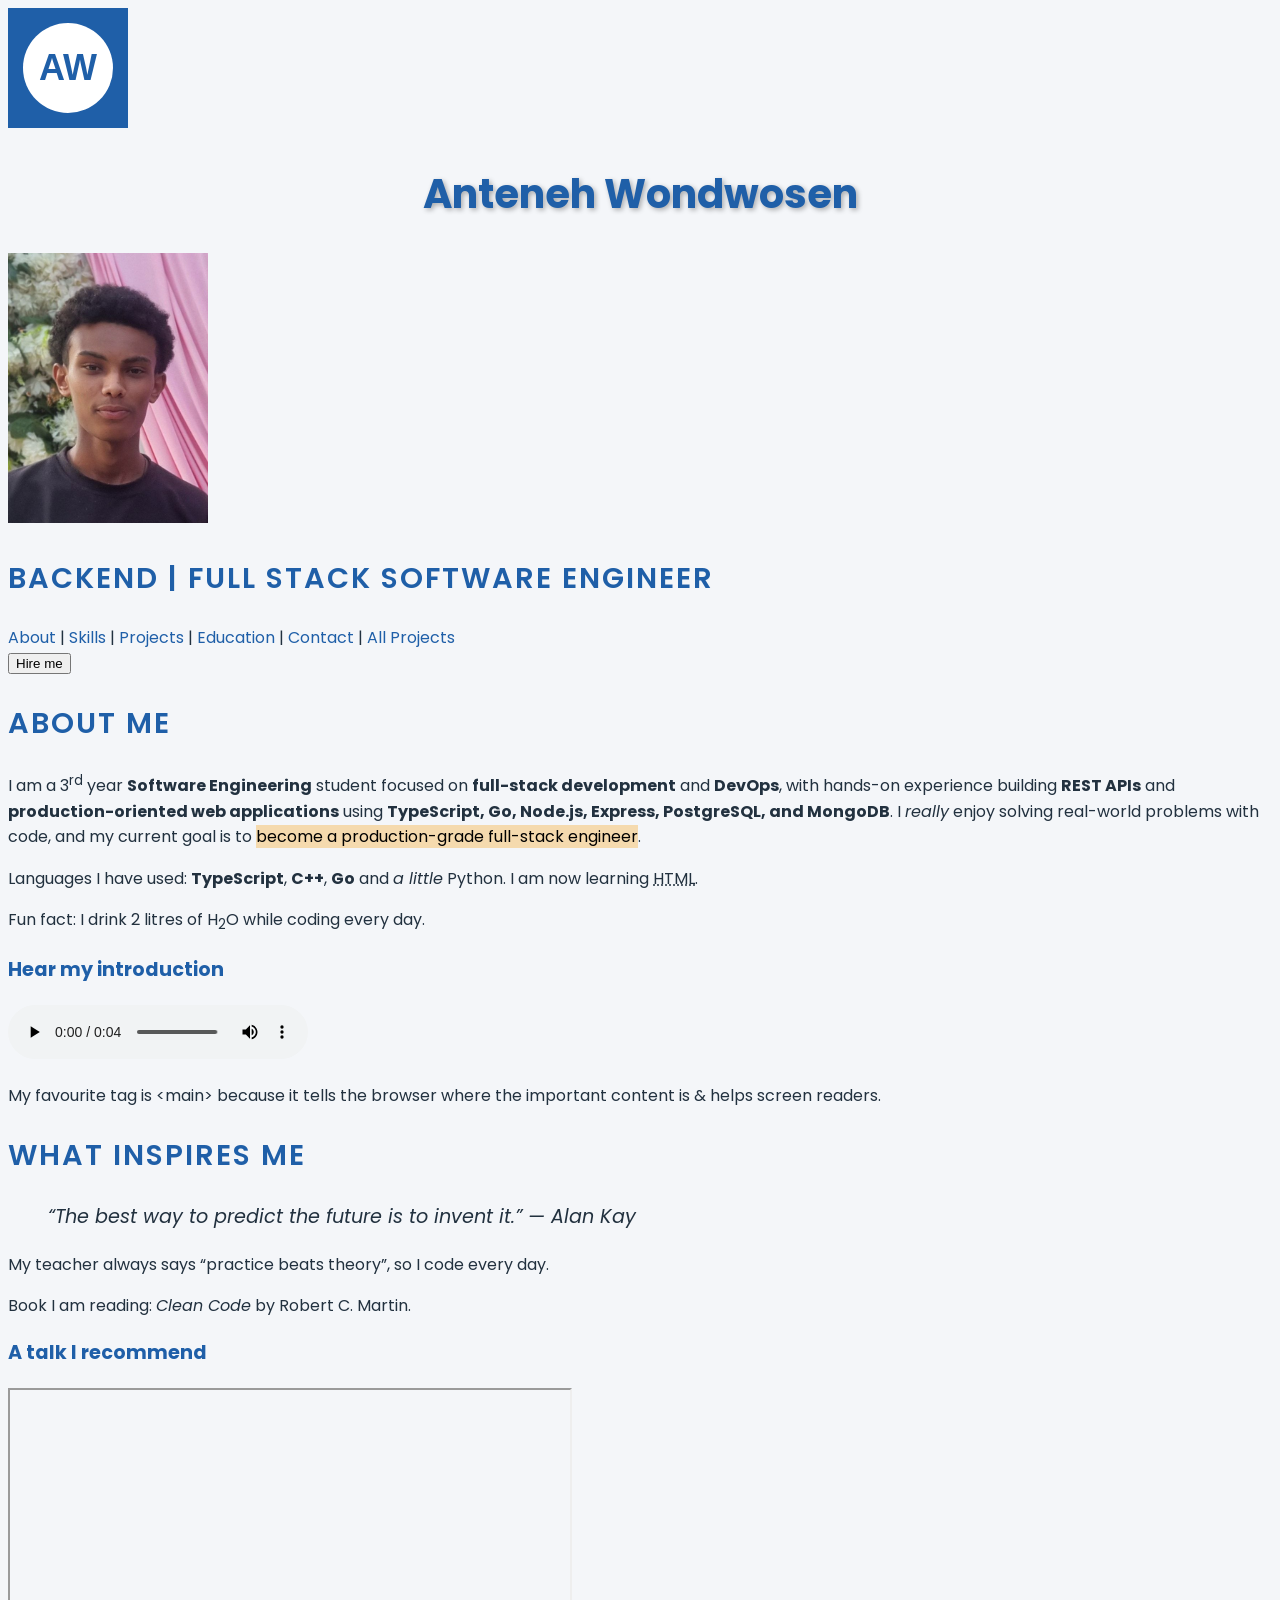
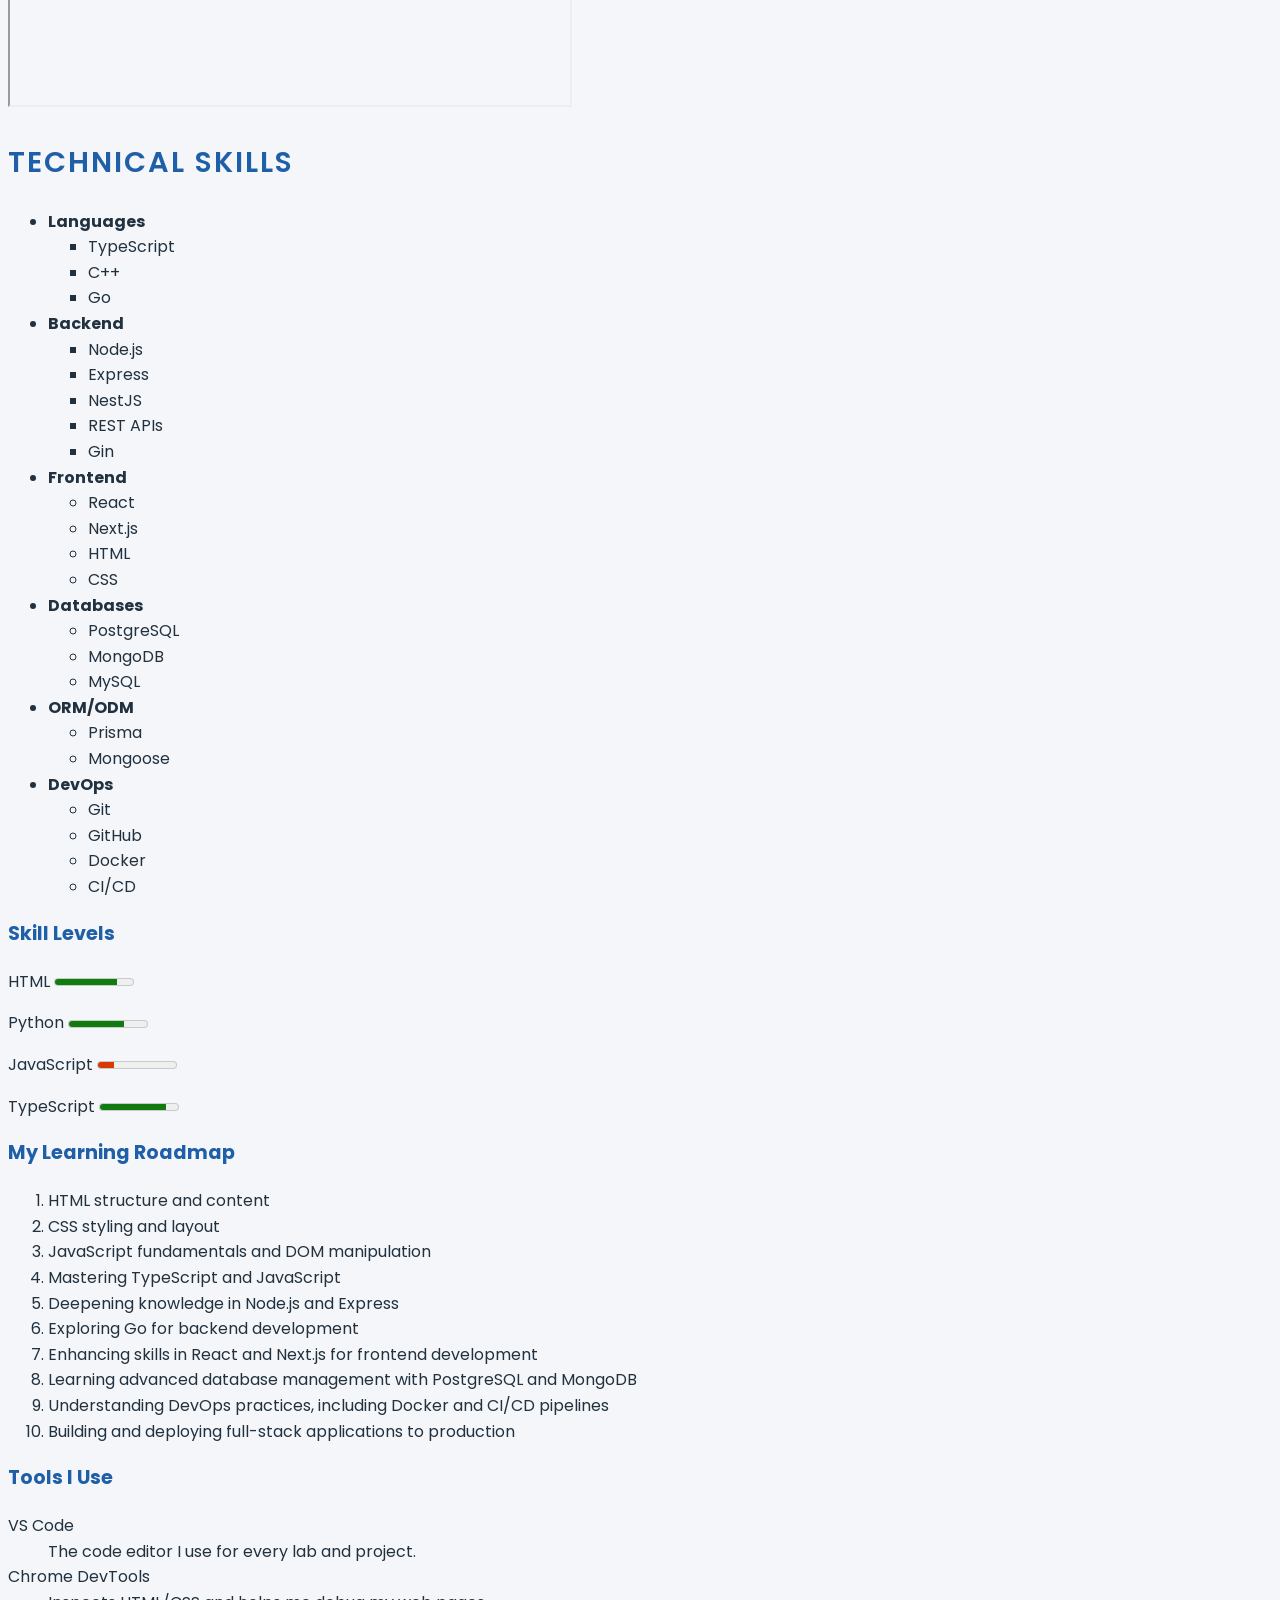
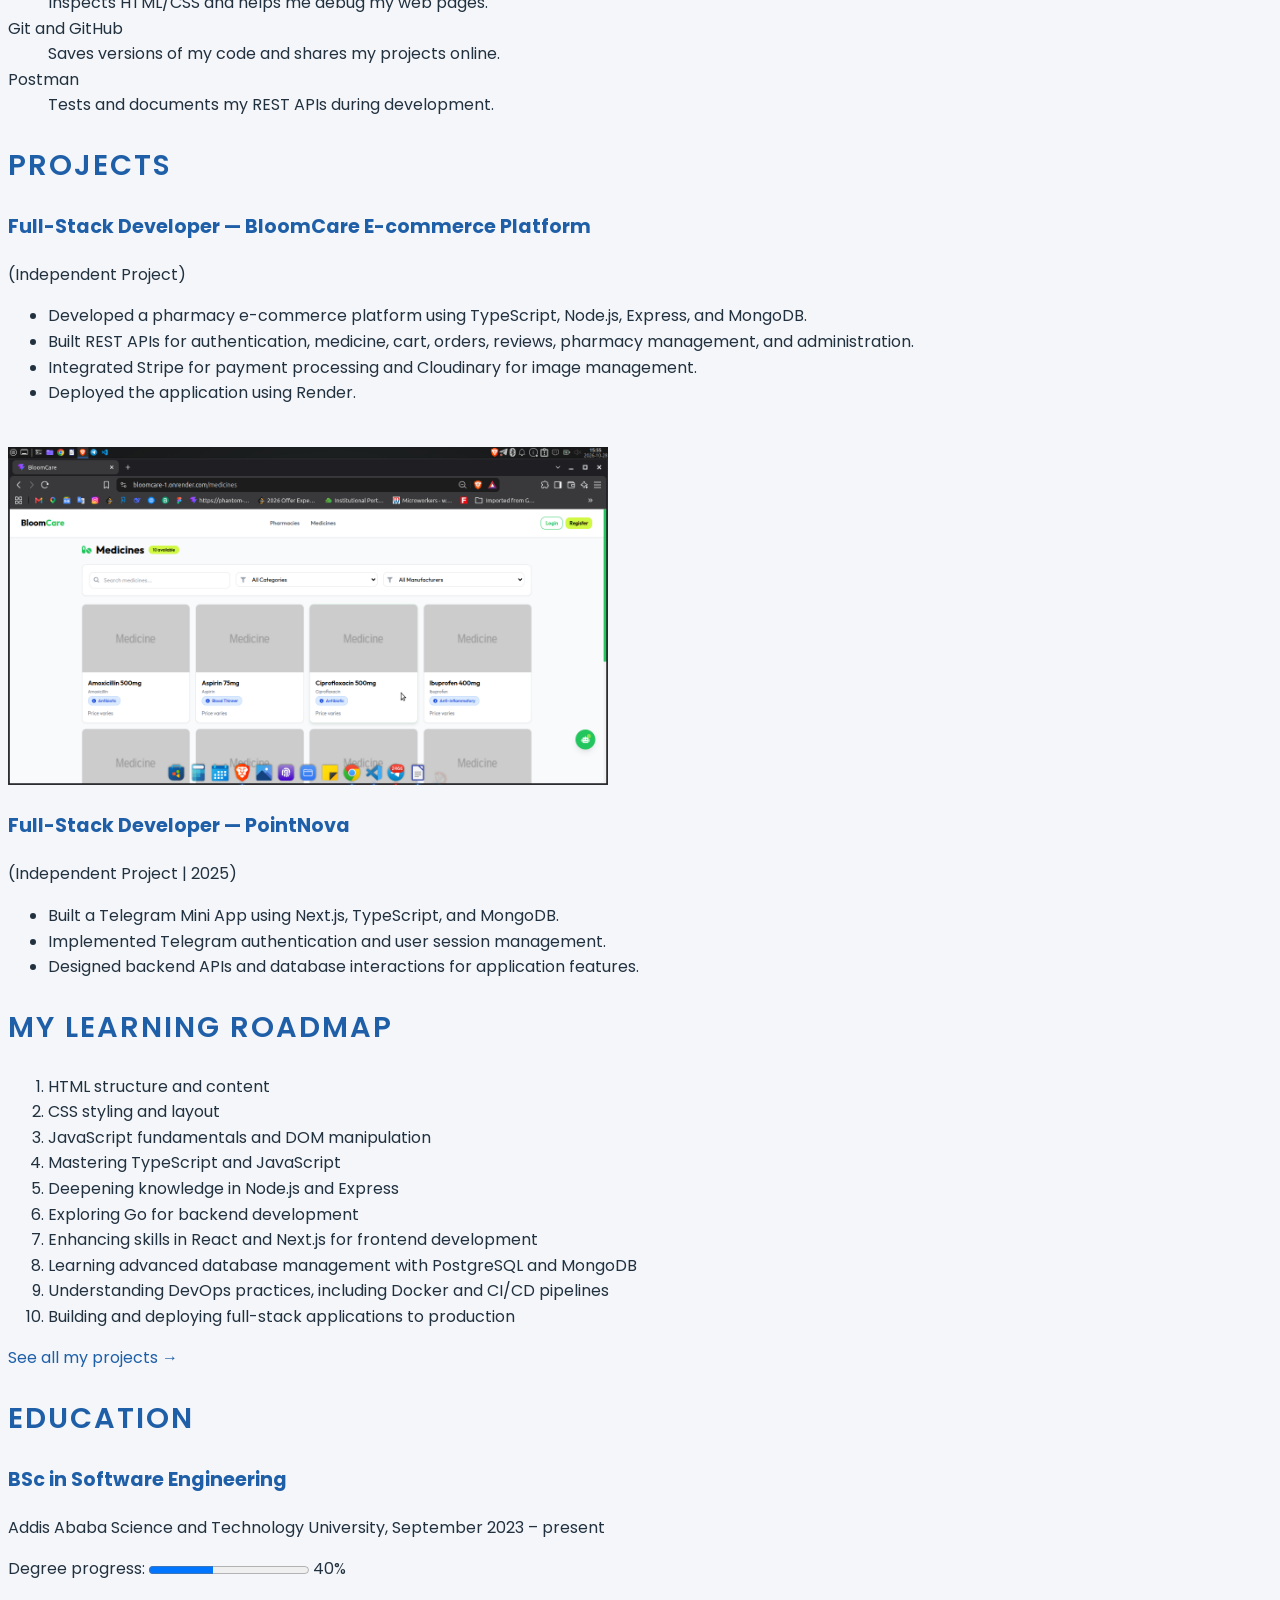
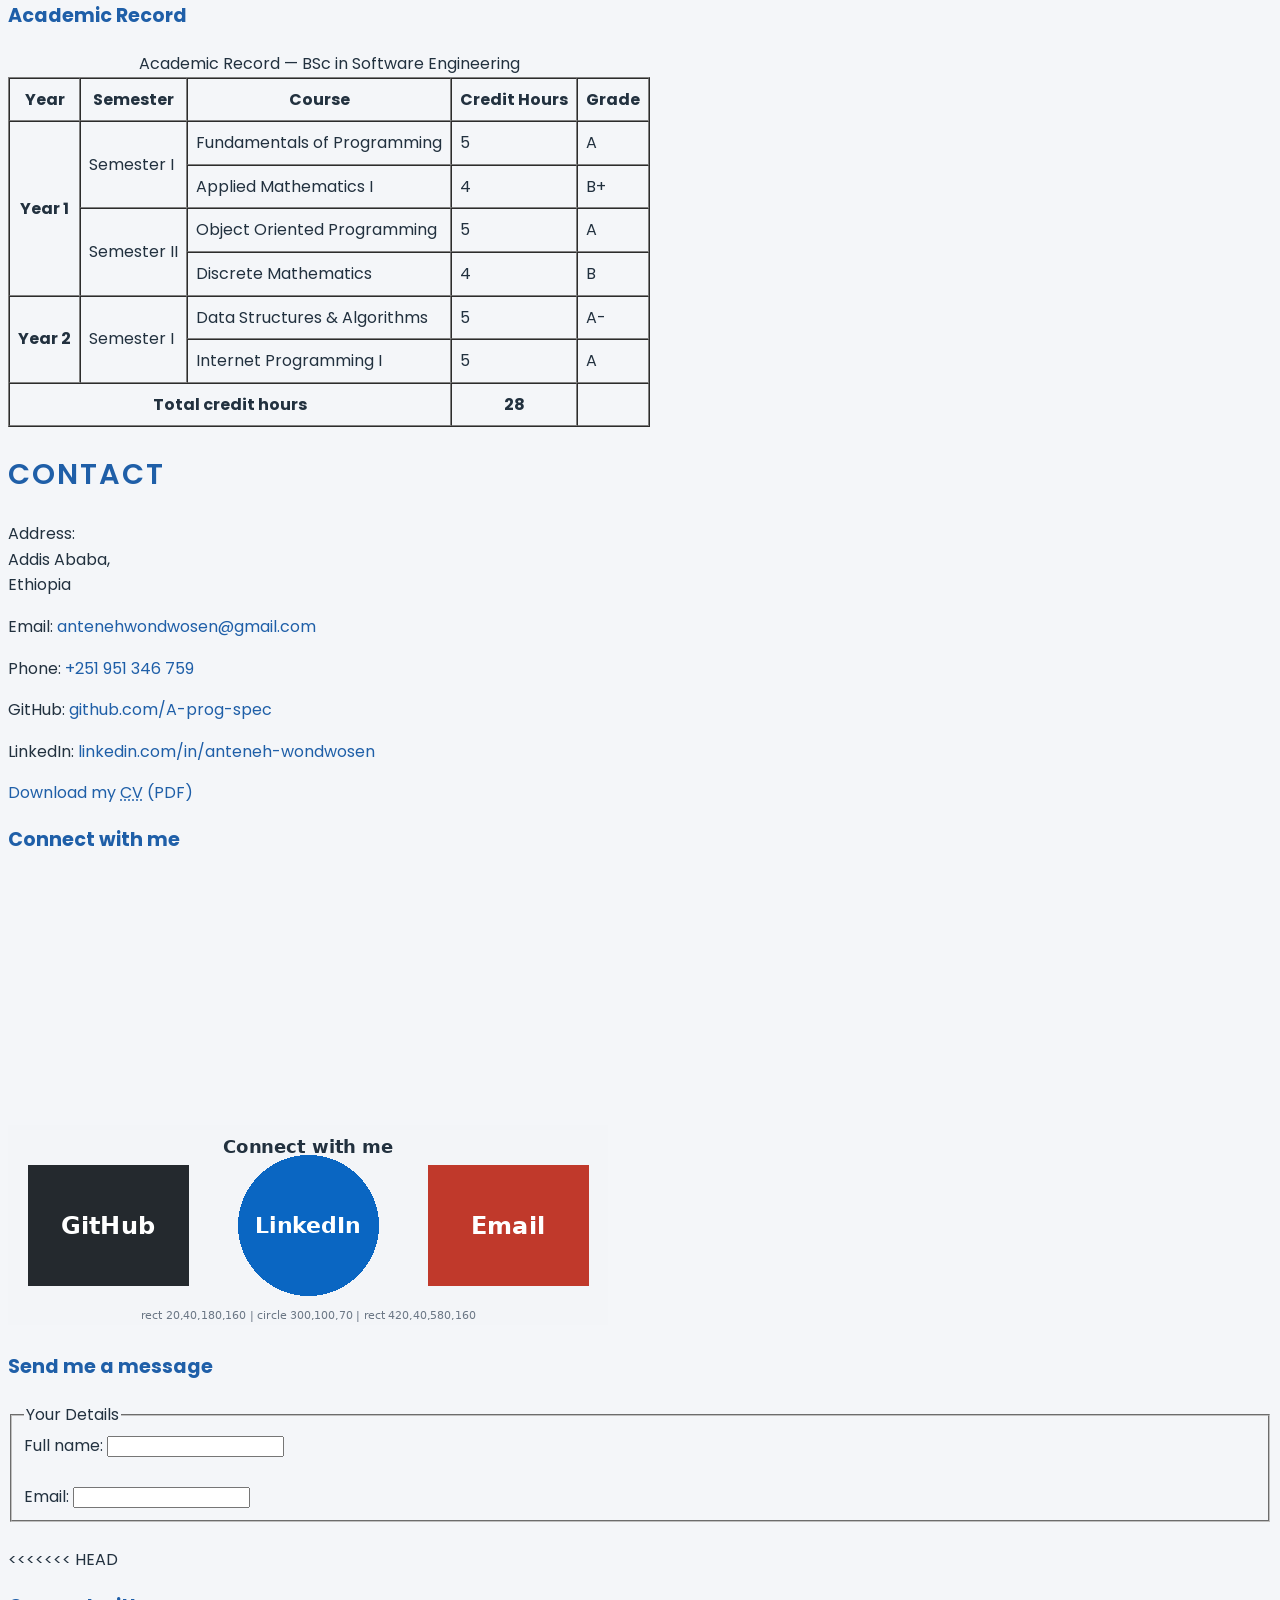
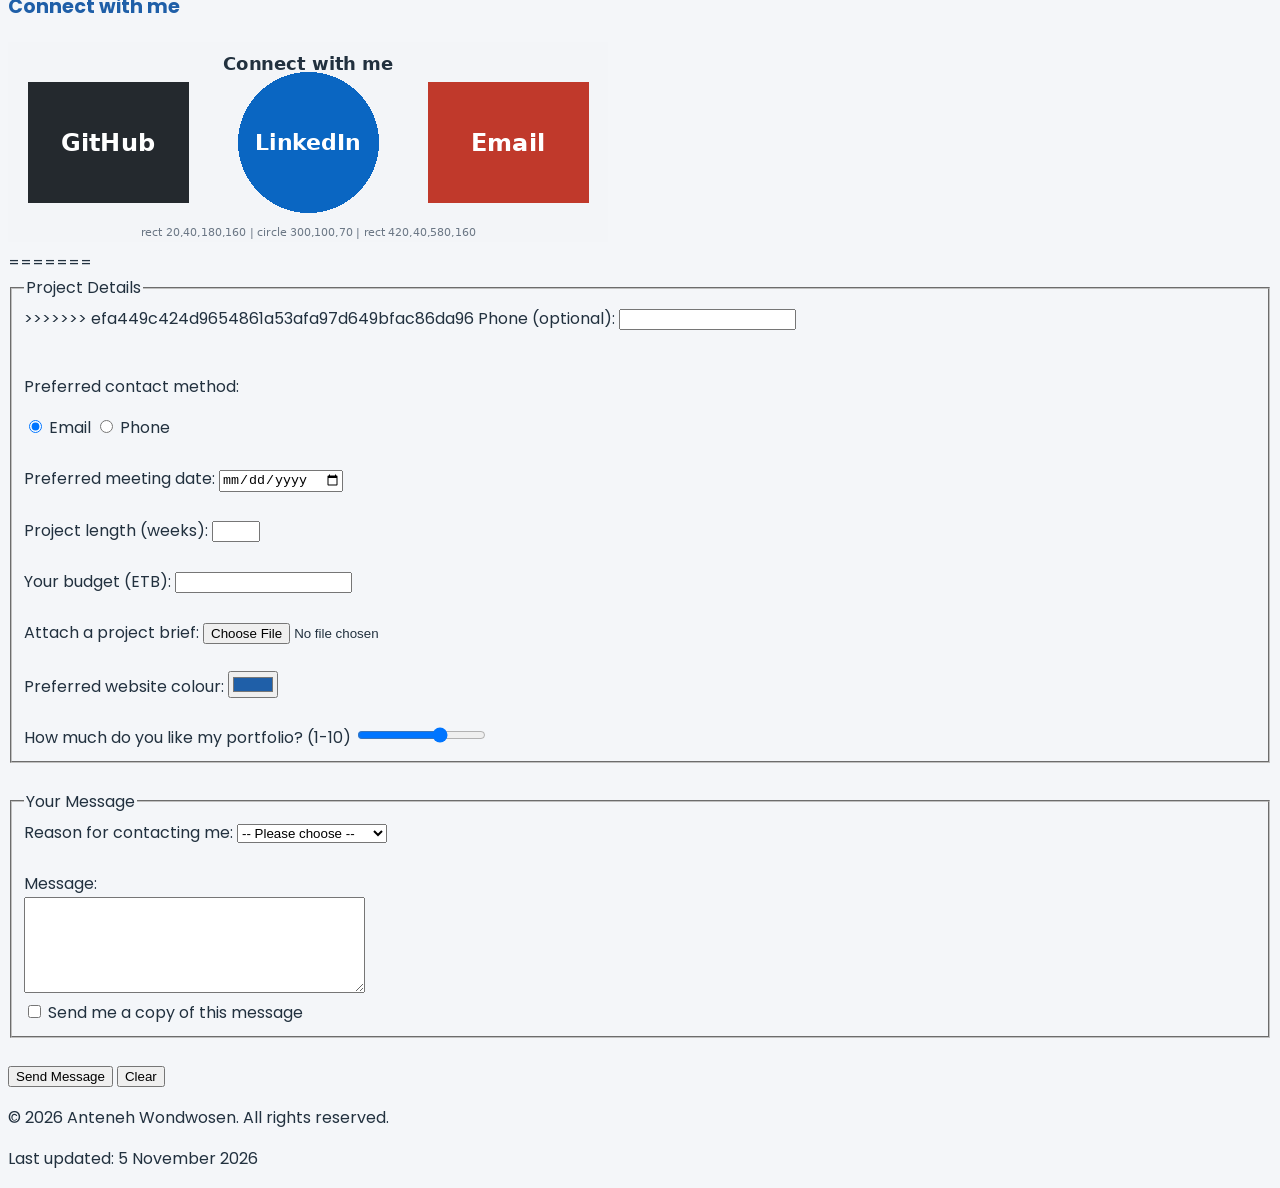
==== commit 40863c2c: "Lab 16: colours, units, typography, Google Font" ====
--- a/index.html
+++ b/index.html
@@ -10,23 +10,19 @@
     <meta name="author" content="Anteneh Wondwosen">
     <title>Anteneh Wondwosen | Portfolio</title>
     <link rel="icon" type="image/png" href="images/favicon.png">
-    <link rel="stylesheet" href="style/styles.css">
+    <link rel="stylesheet" href="css/style.css">
+    <link href="https://fonts.googleapis.com/css2?family=Poppins:wght@400;600;700&display=swap" rel="stylesheet">
 </head>
 
 <body>
 
     <header>
-        <!-- Lab 14: Canvas Logo -->
         <canvas id="logo" width="120" height="120">Anteneh Wondwosen logo</canvas>
         <br>
-        
+
         <h1>Anteneh Wondwosen</h1>
         <img src="images/profile.jpg" alt="Portrait of Anteneh Wondwosen smiling" title="Anteneh Wondwosen" width="200"
-<<<<<<< HEAD
-            height="200">
-=======
             height="270">
->>>>>>> efa449c424d9654861a53afa97d649bfac86da96
         <h2>Backend | Full Stack Software Engineer</h2>
         <nav>
             <a href="#about">About</a> |
@@ -352,92 +348,90 @@
                 </fieldset>
                 <br>
 
-<<<<<<< HEAD
-        <h3>Connect with me</h3>
-        <img src="images/connect-banner.png" usemap="#connectmap" alt="Connect banner: GitHub, LinkedIn, Email"
-            width="600" height="200">
-        <map name="connectmap">
-            <area shape="rect" coords="20,40,180,160" href="https://github.com/A-prog-spec" alt="GitHub">
-            <area shape="circle" coords="300,100,70" href="https://www.linkedin.com/in/anteneh-wondwosen"
-                alt="LinkedIn">
-            <area shape="rect" coords="420,40,580,160" href="mailto:antenehwondwosen@gmail.com" alt="Email">
-        </map>
-    </section>
-=======
-                <fieldset>
-                    <legend>Project Details</legend>
->>>>>>> efa449c424d9654861a53afa97d649bfac86da96
-
-                    <label for="phone">Phone (optional):</label>
-                    <input type="text" id="phone" name="phone" pattern="0[79][0-9]{8}"
-                        title="10 digits starting with 09 or 07">
-                    <br><br>
-
-                    <p>Preferred contact method:</p>
-                    <input type="radio" id="by-email" name="contact-method" value="email" checked>
-                    <label for="by-email">Email</label>
-
-                    <input type="radio" id="by-phone" name="contact-method" value="phone">
-                    <label for="by-phone">Phone</label>
-                    <br><br>
-
-                    <label for="meeting">Preferred meeting date:</label>
-                    <input type="date" id="meeting" name="meeting" min="2026-11-01">
-                    <br><br>
-
-                    <label for="weeks">Project length (weeks):</label>
-                    <input type="number" id="weeks" name="weeks" min="1" max="52" step="1">
-                    <br><br>
-
-                    <label for="budget">Your budget (ETB):</label>
-                    <input type="number" id="budget" name="budget" min="1000" step="500">
-                    <br><br>
-
-                    <label for="brief">Attach a project brief:</label>
-                    <input type="file" id="brief" name="brief">
-                    <br><br>
-
-                    <label for="colour">Preferred website colour:</label>
-                    <input type="color" id="colour" name="colour" value="#1f5fa8">
-                    <br><br>
-
-                    <label for="rating">How much do you like my portfolio? (1-10)</label>
-                    <input type="range" id="rating" name="rating" min="1" max="10" value="7">
-                </fieldset>
-                <br>
-
-                <fieldset>
-                    <legend>Your Message</legend>
-
-                    <label for="reason">Reason for contacting me:</label>
-                    <select id="reason" name="reason" required>
-                        <optgroup label="Work">
-                            <option value="">-- Please choose --</option>
-                            <option value="internship">Internship offer</option>
-                            <option value="freelance">Freelance project</option>
-                            <option value="job">Full-time job</option>
-                        </optgroup>
-                        <optgroup label="Study">
-                            <option value="group-project">Group project</option>
-                            <option value="tutoring">Tutoring</option>
-                        </optgroup>
-                        <option value="other">Other</option>
-                    </select>
-                    <br><br>
-
-                    <label for="message">Message:</label><br>
-                    <textarea id="message" name="message" rows="6" cols="40" required></textarea>
-                    <br>
-
-                    <input type="checkbox" id="copy" name="copy" value="yes">
-                    <label for="copy">Send me a copy of this message</label>
-                </fieldset>
-                <br>
-
-                <button type="submit">Send Message</button>
-                <button type="reset">Clear</button>
-
-            </form>
+                <<<<<<< HEAD <h3>Connect with me</h3>
+                    <img src="images/connect-banner.png" usemap="#connectmap"
+                        alt="Connect banner: GitHub, LinkedIn, Email" width="600" height="200">
+                    <map name="connectmap">
+                        <area shape="rect" coords="20,40,180,160" href="https://github.com/A-prog-spec" alt="GitHub">
+                        <area shape="circle" coords="300,100,70" href="https://www.linkedin.com/in/anteneh-wondwosen"
+                            alt="LinkedIn">
+                        <area shape="rect" coords="420,40,580,160" href="mailto:antenehwondwosen@gmail.com" alt="Email">
+                    </map>
+        </section>
+        =======
+        <fieldset>
+            <legend>Project Details</legend>
+            >>>>>>> efa449c424d9654861a53afa97d649bfac86da96
+
+            <label for="phone">Phone (optional):</label>
+            <input type="text" id="phone" name="phone" pattern="0[79][0-9]{8}" title="10 digits starting with 09 or 07">
+            <br><br>
+
+            <p>Preferred contact method:</p>
+            <input type="radio" id="by-email" name="contact-method" value="email" checked>
+            <label for="by-email">Email</label>
+
+            <input type="radio" id="by-phone" name="contact-method" value="phone">
+            <label for="by-phone">Phone</label>
+            <br><br>
+
+            <label for="meeting">Preferred meeting date:</label>
+            <input type="date" id="meeting" name="meeting" min="2026-11-01">
+            <br><br>
+
+            <label for="weeks">Project length (weeks):</label>
+            <input type="number" id="weeks" name="weeks" min="1" max="52" step="1">
+            <br><br>
+
+            <label for="budget">Your budget (ETB):</label>
+            <input type="number" id="budget" name="budget" min="1000" step="500">
+            <br><br>
+
+            <label for="brief">Attach a project brief:</label>
+            <input type="file" id="brief" name="brief">
+            <br><br>
+
+            <label for="colour">Preferred website colour:</label>
+            <input type="color" id="colour" name="colour" value="#1f5fa8">
+            <br><br>
+
+            <label for="rating">How much do you like my portfolio? (1-10)</label>
+            <input type="range" id="rating" name="rating" min="1" max="10" value="7">
+        </fieldset>
+        <br>
+
+        <fieldset>
+            <legend>Your Message</legend>
+
+            <label for="reason">Reason for contacting me:</label>
+            <select id="reason" name="reason" required>
+                <optgroup label="Work">
+                    <option value="">-- Please choose --</option>
+                    <option value="internship">Internship offer</option>
+                    <option value="freelance">Freelance project</option>
+                    <option value="job">Full-time job</option>
+                </optgroup>
+                <optgroup label="Study">
+                    <option value="group-project">Group project</option>
+                    <option value="tutoring">Tutoring</option>
+                </optgroup>
+                <option value="other">Other</option>
+            </select>
+            <br><br>
+
+            <label for="message">Message:</label><br>
+            <textarea id="message" name="message" rows="6" cols="40" required></textarea>
+            <br>
+
+            <input type="checkbox" id="copy" name="copy" value="yes">
+            <label for="copy">Send me a copy of this message</label>
+        </fieldset>
+        <br>
+
+        <button type="submit">Send Message</button>
+        <button type="reset">Clear</button>
+
+        </form>
 
         </section>
     </main>
--- a/css/style.css
+++ b/css/style.css
@@ -0,0 +1,61 @@
+
+/* Palette
+   Primary #1f5fa8 (blue, same as the logo)
+   Dark    #22313f (text)
+   Accent  hsl(37, 91%, 55%) (orange)
+   Light   #f4f6f9 (page background)
+*/
+
+
+html {
+  font-size: 16px;   
+}
+
+body {
+  background-color: #f4f6f9;
+  color: #22313f;
+  font-family: 'Poppins', Arial, sans-serif;
+  font-size: 1rem;
+  line-height: 1.6;    
+}
+
+
+h1 {
+  color: #1f5fa8;
+  font-size: 2.5rem;   
+  text-align: center;
+  font-weight: 700;
+  text-shadow: 2px 2px 5px rgba(0, 0, 0, 0.3);
+}
+
+h2 {
+  color: rgb(31, 95, 168);
+  font-size: 1.8rem;   
+  text-transform: uppercase;
+  letter-spacing: 2px;
+  font-weight: 600;
+}
+
+h3 {
+  color: hsl(212, 69%, 39%);
+  font-size: 1.2rem;  
+}
+
+
+mark {
+  background-color: rgba(245, 166, 35, 0.35);  
+}
+
+a {
+  color: #1f5fa8;
+  text-decoration: none;   
+}
+
+blockquote {
+  font-size: 1.2em;        
+  font-style: italic;
+}
+
+code, pre {
+  font-family: 'Courier New', monospace;
+}
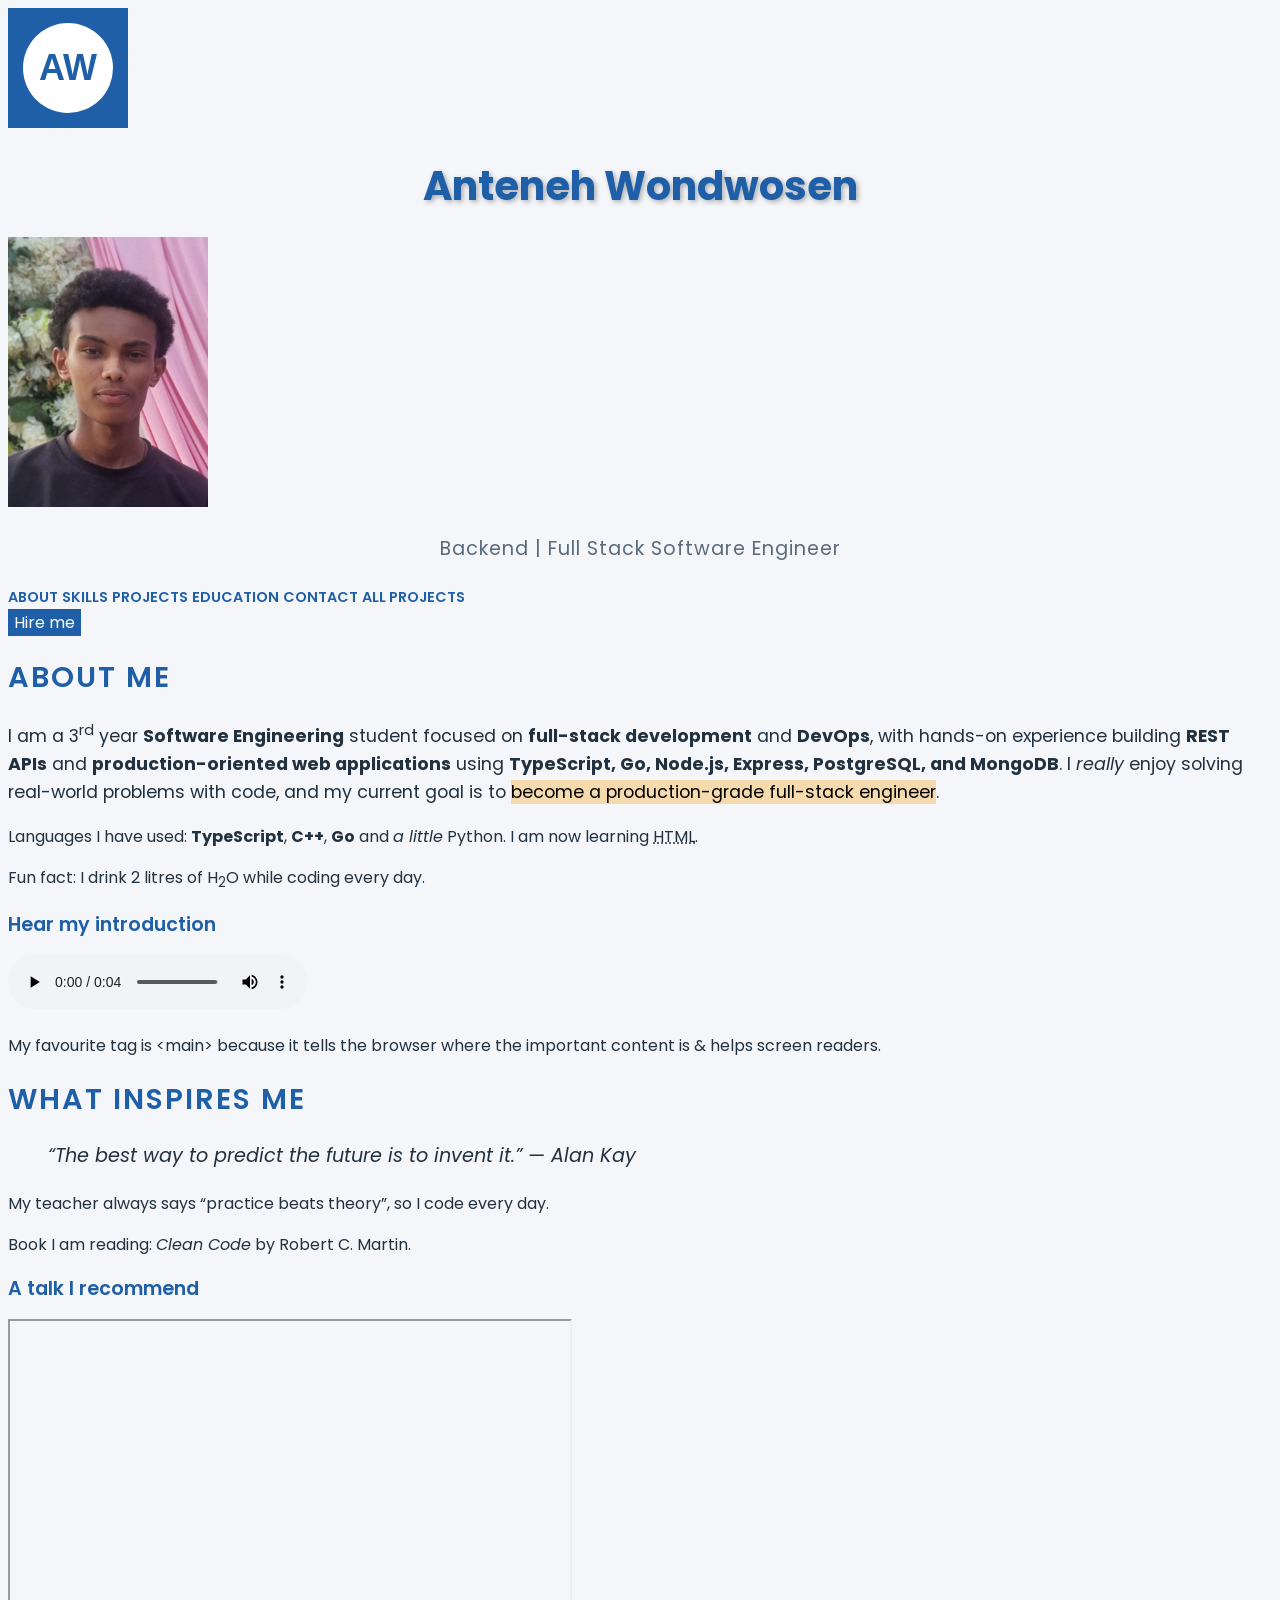
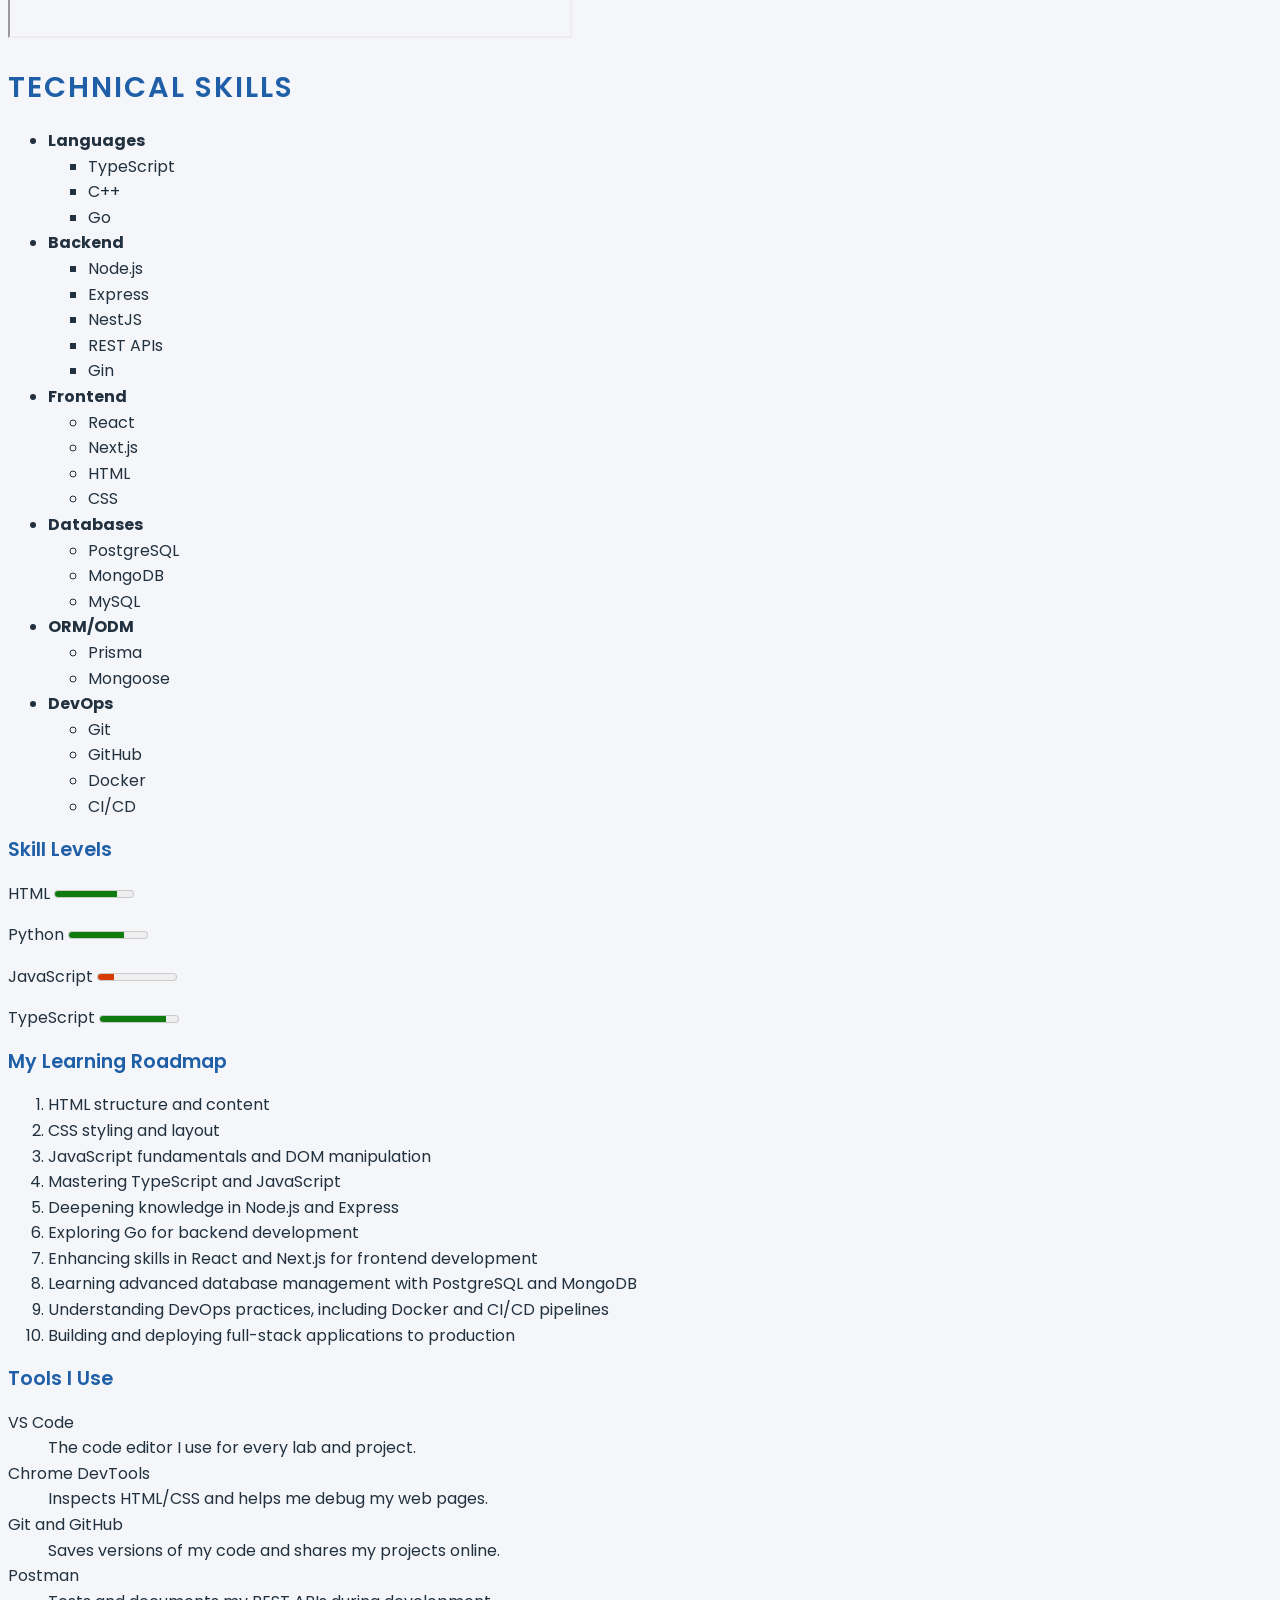
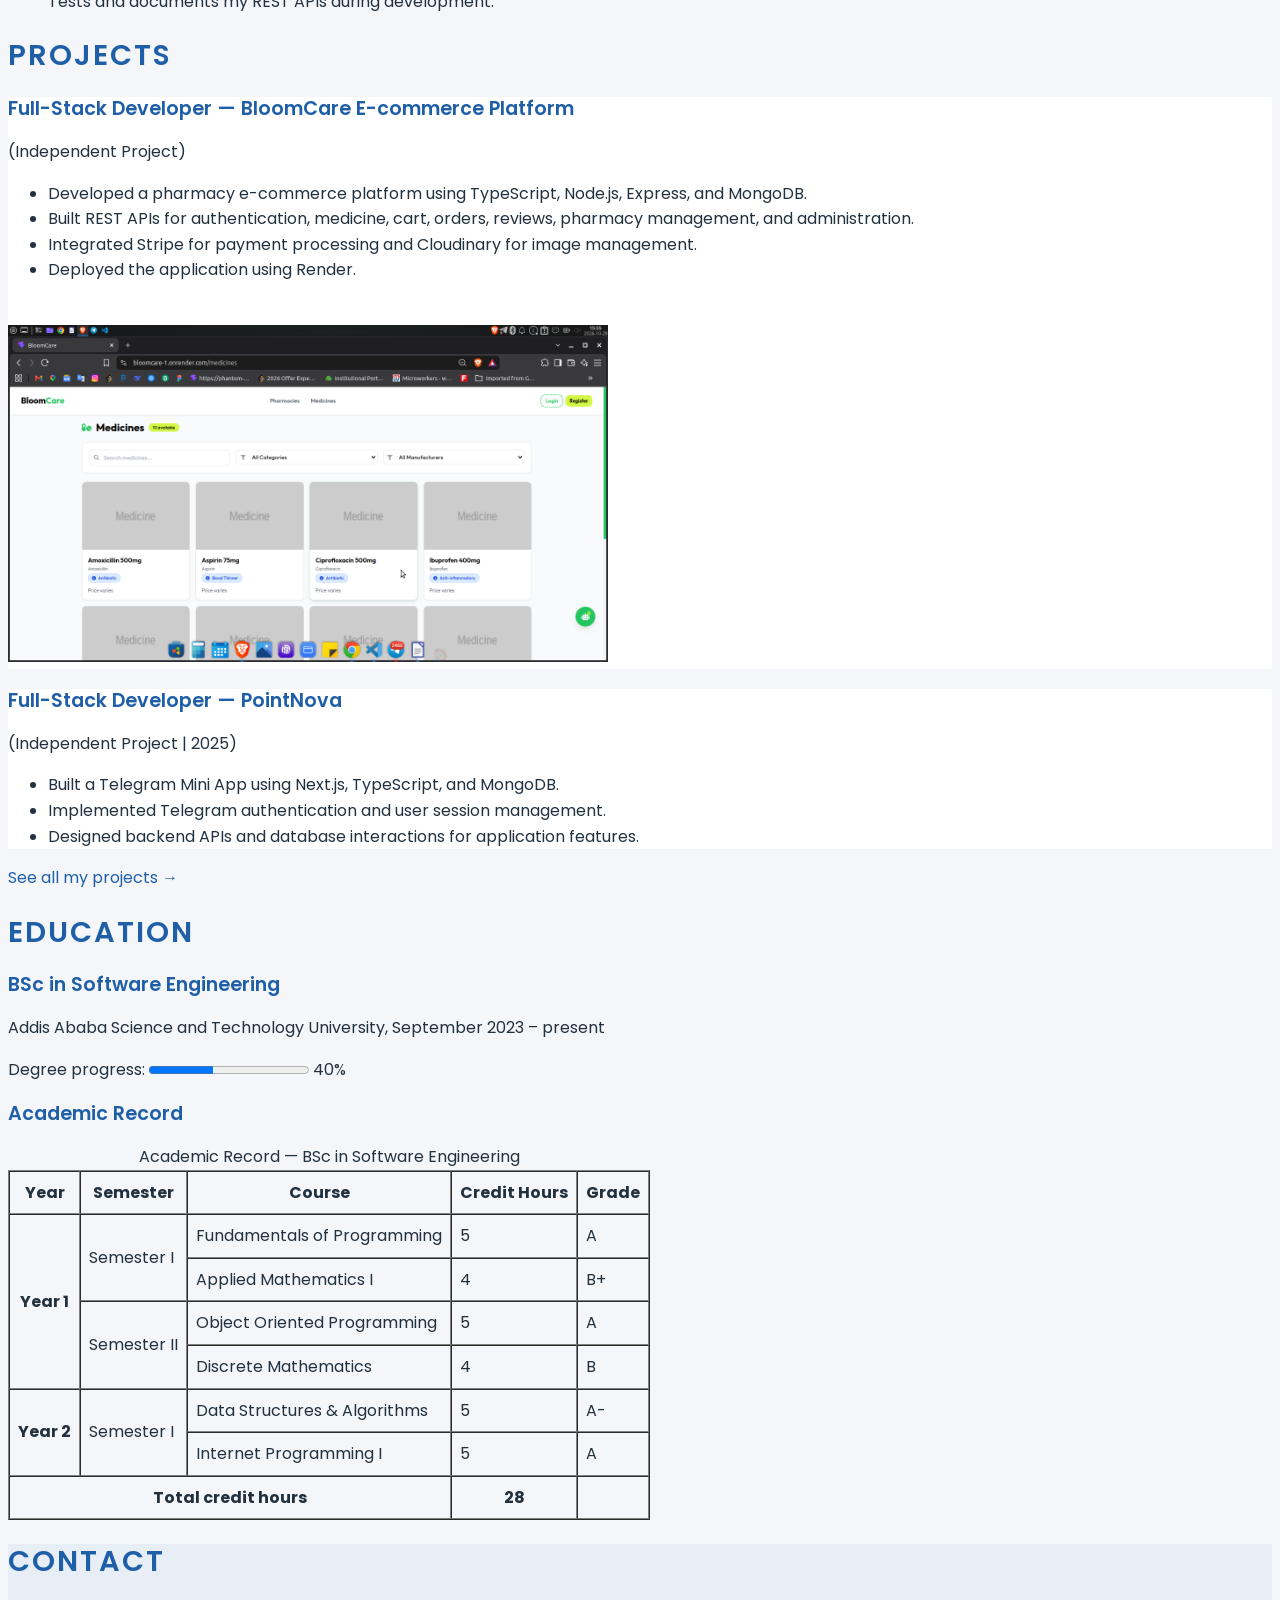
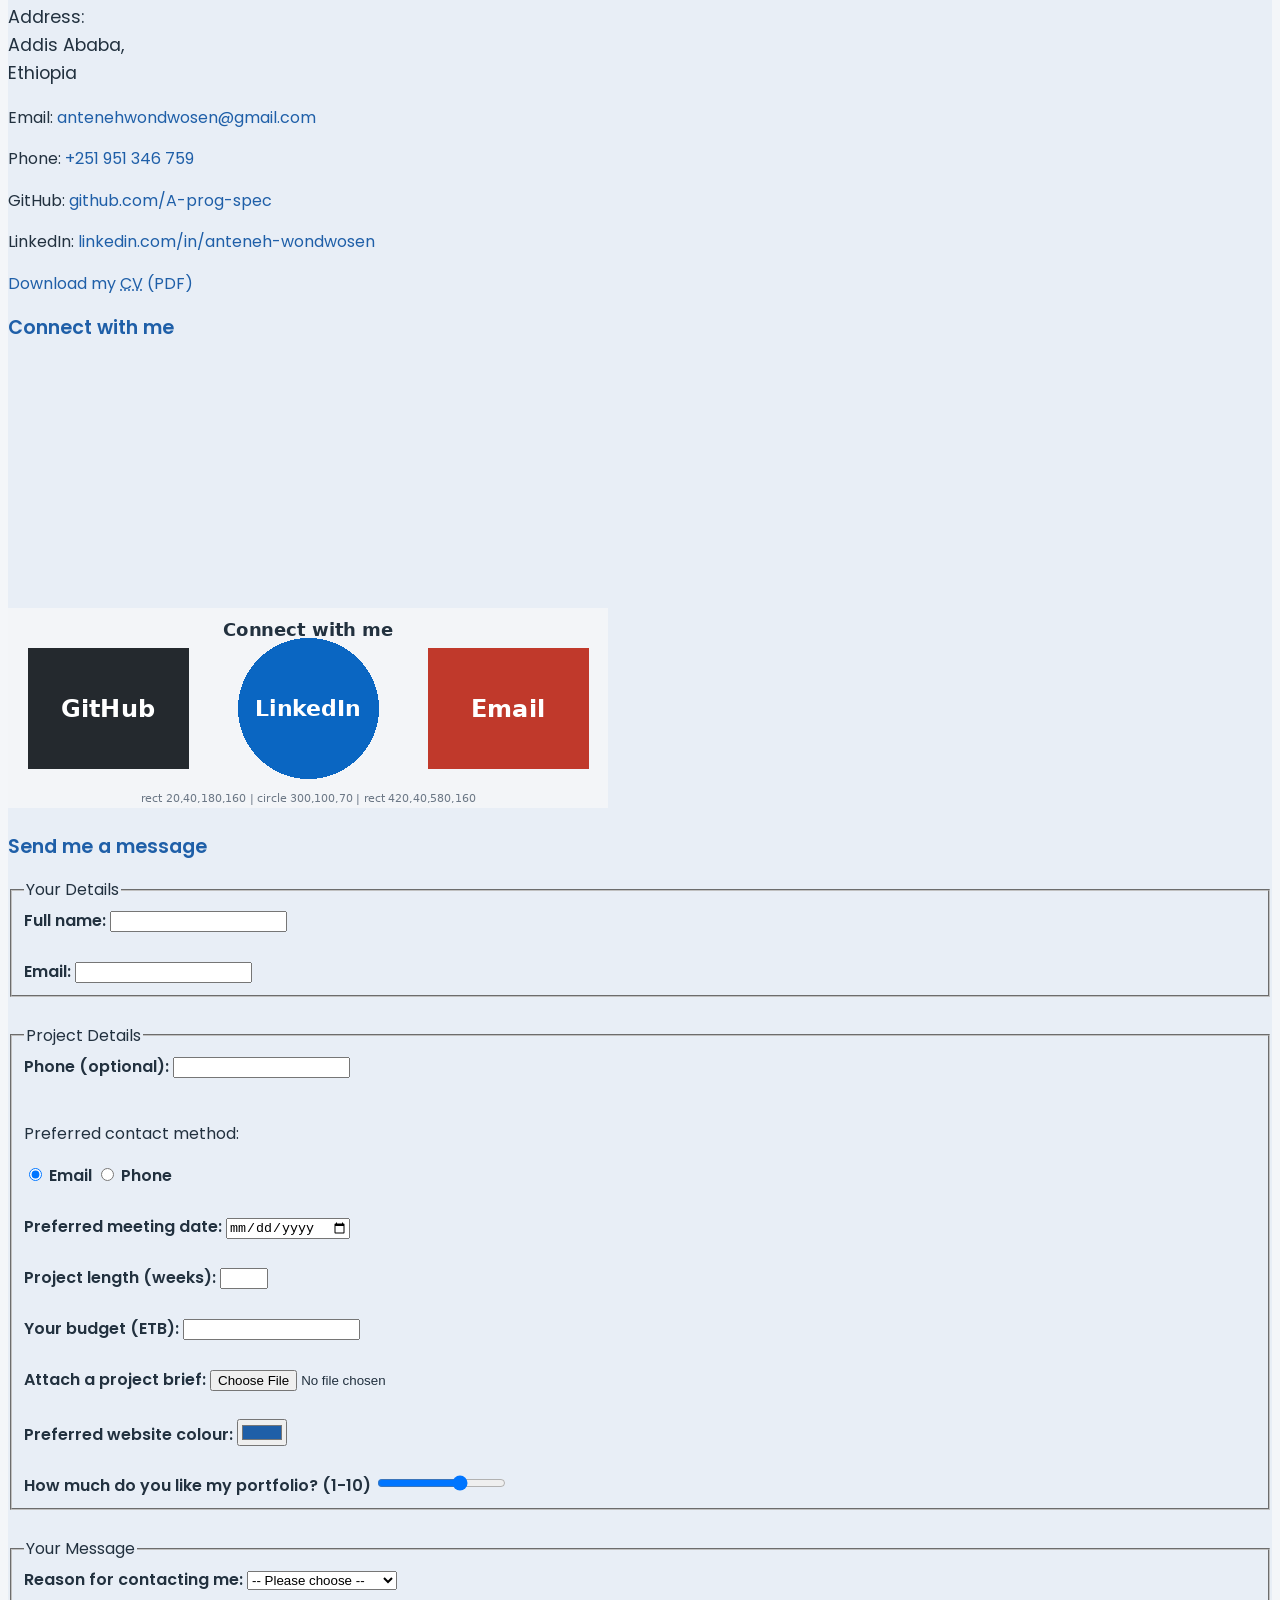
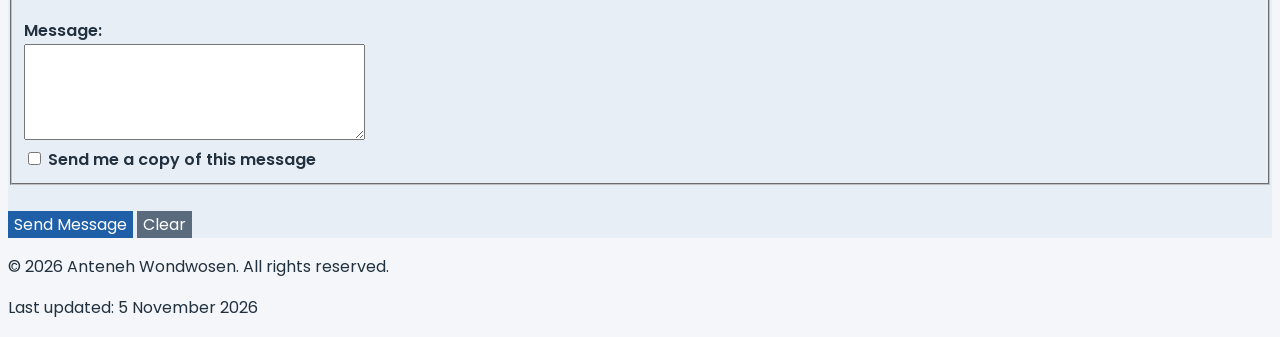
==== commit f4ee6e0b: "Fix merge conflict, add lab 17 classes to index.html" ====
--- a/index.html
+++ b/index.html
@@ -10,8 +10,8 @@
     <meta name="author" content="Anteneh Wondwosen">
     <title>Anteneh Wondwosen | Portfolio</title>
     <link rel="icon" type="image/png" href="images/favicon.png">
+    <link href="https://fonts.googleapis.com/css2?family=Poppins:wght@400;600;700&display=swap" rel="stylesheet">
     <link rel="stylesheet" href="css/style.css">
-    <link href="https://fonts.googleapis.com/css2?family=Poppins:wght@400;600;700&display=swap" rel="stylesheet">
 </head>
 
 <body>
@@ -23,16 +23,16 @@
         <h1>Anteneh Wondwosen</h1>
         <img src="images/profile.jpg" alt="Portrait of Anteneh Wondwosen smiling" title="Anteneh Wondwosen" width="200"
             height="270">
-        <h2>Backend | Full Stack Software Engineer</h2>
+        <p class="tagline">Backend | Full Stack Software Engineer</p>
         <nav>
-            <a href="#about">About</a> |
-            <a href="#skills">Skills</a> |
-            <a href="#projects">Projects</a> |
-            <a href="#education">Education</a> |
-            <a href="#contact">Contact</a> |
+            <a href="#about">About</a>
+            <a href="#skills">Skills</a>
+            <a href="#projects">Projects</a>
+            <a href="#education">Education</a>
+            <a href="#contact">Contact</a>
             <a href="projects.html">All Projects</a>
         </nav>
-        <button type="button" onclick="document.getElementById('hireDialog').showModal()">Hire me</button>
+        <button type="button" class="btn" onclick="document.getElementById('hireDialog').showModal()">Hire me</button>
         <dialog id="hireDialog">
             <h2>Available for internships</h2>
             <p>I am available for internships and freelance web projects from June 2027.</p>
@@ -190,7 +190,7 @@
         <section id="projects">
             <h2>Projects</h2>
 
-            <article>
+            <article class="card">
                 <h3>Full-Stack Developer — BloomCare E-commerce Platform</h3>
                 <span>(Independent Project)</span>
                 <ul>
@@ -214,7 +214,7 @@
                 <img src="images/project 1.png" alt="BloomCare pharmacy e-commerce platform screenshot" width="600" />
             </article>
 
-            <article>
+            <article class="card">
                 <h3>Full-Stack Developer — PointNova</h3>
                 <span>(Independent Project | 2025)</span>
                 <ul>
@@ -230,19 +230,6 @@
                 </ul>
             </article>
 
-            <h2>My Learning Roadmap</h2>
-            <ol>
-                <li>HTML structure and content</li>
-                <li>CSS styling and layout</li>
-                <li>JavaScript fundamentals and DOM manipulation</li>
-                <li>Mastering TypeScript and JavaScript</li>
-                <li>Deepening knowledge in Node.js and Express</li>
-                <li>Exploring Go for backend development</li>
-                <li>Enhancing skills in React and Next.js for frontend development</li>
-                <li>Learning advanced database management with PostgreSQL and MongoDB</li>
-                <li>Understanding DevOps practices, including Docker and CI/CD pipelines</li>
-                <li>Building and deploying full-stack applications to production</li>
-            </ol>
             <p><a href="projects.html">See all my projects →</a></p>
         </section>
 
@@ -313,6 +300,7 @@
                 </tfoot>
             </table>
         </section>
+
         <section id="contact">
             <h2>Contact</h2>
             <p>Address:<br>Addis Ababa,<br>Ethiopia</p>
@@ -348,90 +336,79 @@
                 </fieldset>
                 <br>
 
-                <<<<<<< HEAD <h3>Connect with me</h3>
-                    <img src="images/connect-banner.png" usemap="#connectmap"
-                        alt="Connect banner: GitHub, LinkedIn, Email" width="600" height="200">
-                    <map name="connectmap">
-                        <area shape="rect" coords="20,40,180,160" href="https://github.com/A-prog-spec" alt="GitHub">
-                        <area shape="circle" coords="300,100,70" href="https://www.linkedin.com/in/anteneh-wondwosen"
-                            alt="LinkedIn">
-                        <area shape="rect" coords="420,40,580,160" href="mailto:antenehwondwosen@gmail.com" alt="Email">
-                    </map>
-        </section>
-        =======
-        <fieldset>
-            <legend>Project Details</legend>
-            >>>>>>> efa449c424d9654861a53afa97d649bfac86da96
-
-            <label for="phone">Phone (optional):</label>
-            <input type="text" id="phone" name="phone" pattern="0[79][0-9]{8}" title="10 digits starting with 09 or 07">
-            <br><br>
-
-            <p>Preferred contact method:</p>
-            <input type="radio" id="by-email" name="contact-method" value="email" checked>
-            <label for="by-email">Email</label>
-
-            <input type="radio" id="by-phone" name="contact-method" value="phone">
-            <label for="by-phone">Phone</label>
-            <br><br>
-
-            <label for="meeting">Preferred meeting date:</label>
-            <input type="date" id="meeting" name="meeting" min="2026-11-01">
-            <br><br>
-
-            <label for="weeks">Project length (weeks):</label>
-            <input type="number" id="weeks" name="weeks" min="1" max="52" step="1">
-            <br><br>
-
-            <label for="budget">Your budget (ETB):</label>
-            <input type="number" id="budget" name="budget" min="1000" step="500">
-            <br><br>
-
-            <label for="brief">Attach a project brief:</label>
-            <input type="file" id="brief" name="brief">
-            <br><br>
-
-            <label for="colour">Preferred website colour:</label>
-            <input type="color" id="colour" name="colour" value="#1f5fa8">
-            <br><br>
-
-            <label for="rating">How much do you like my portfolio? (1-10)</label>
-            <input type="range" id="rating" name="rating" min="1" max="10" value="7">
-        </fieldset>
-        <br>
-
-        <fieldset>
-            <legend>Your Message</legend>
-
-            <label for="reason">Reason for contacting me:</label>
-            <select id="reason" name="reason" required>
-                <optgroup label="Work">
-                    <option value="">-- Please choose --</option>
-                    <option value="internship">Internship offer</option>
-                    <option value="freelance">Freelance project</option>
-                    <option value="job">Full-time job</option>
-                </optgroup>
-                <optgroup label="Study">
-                    <option value="group-project">Group project</option>
-                    <option value="tutoring">Tutoring</option>
-                </optgroup>
-                <option value="other">Other</option>
-            </select>
-            <br><br>
-
-            <label for="message">Message:</label><br>
-            <textarea id="message" name="message" rows="6" cols="40" required></textarea>
-            <br>
-
-            <input type="checkbox" id="copy" name="copy" value="yes">
-            <label for="copy">Send me a copy of this message</label>
-        </fieldset>
-        <br>
-
-        <button type="submit">Send Message</button>
-        <button type="reset">Clear</button>
-
-        </form>
+                <fieldset>
+                    <legend>Project Details</legend>
+
+                    <label for="phone">Phone (optional):</label>
+                    <input type="text" id="phone" name="phone" pattern="0[79][0-9]{8}"
+                        title="10 digits starting with 09 or 07">
+                    <br><br>
+
+                    <p>Preferred contact method:</p>
+                    <input type="radio" id="by-email" name="contact-method" value="email" checked>
+                    <label for="by-email">Email</label>
+
+                    <input type="radio" id="by-phone" name="contact-method" value="phone">
+                    <label for="by-phone">Phone</label>
+                    <br><br>
+
+                    <label for="meeting">Preferred meeting date:</label>
+                    <input type="date" id="meeting" name="meeting" min="2026-11-01">
+                    <br><br>
+
+                    <label for="weeks">Project length (weeks):</label>
+                    <input type="number" id="weeks" name="weeks" min="1" max="52" step="1">
+                    <br><br>
+
+                    <label for="budget">Your budget (ETB):</label>
+                    <input type="number" id="budget" name="budget" min="1000" step="500">
+                    <br><br>
+
+                    <label for="brief">Attach a project brief:</label>
+                    <input type="file" id="brief" name="brief">
+                    <br><br>
+
+                    <label for="colour">Preferred website colour:</label>
+                    <input type="color" id="colour" name="colour" value="#1f5fa8">
+                    <br><br>
+
+                    <label for="rating">How much do you like my portfolio? (1-10)</label>
+                    <input type="range" id="rating" name="rating" min="1" max="10" value="7">
+                </fieldset>
+                <br>
+
+                <fieldset>
+                    <legend>Your Message</legend>
+
+                    <label for="reason">Reason for contacting me:</label>
+                    <select id="reason" name="reason" required>
+                        <optgroup label="Work">
+                            <option value="">-- Please choose --</option>
+                            <option value="internship">Internship offer</option>
+                            <option value="freelance">Freelance project</option>
+                            <option value="job">Full-time job</option>
+                        </optgroup>
+                        <optgroup label="Study">
+                            <option value="group-project">Group project</option>
+                            <option value="tutoring">Tutoring</option>
+                        </optgroup>
+                        <option value="other">Other</option>
+                    </select>
+                    <br><br>
+
+                    <label for="message">Message:</label><br>
+                    <textarea id="message" name="message" rows="6" cols="40" required></textarea>
+                    <br>
+
+                    <input type="checkbox" id="copy" name="copy" value="yes">
+                    <label for="copy">Send me a copy of this message</label>
+                </fieldset>
+                <br>
+
+                <button type="submit" class="btn">Send Message</button>
+                <button type="reset" class="btn btn-secondary">Clear</button>
+
+            </form>
 
         </section>
     </main>
--- a/css/style.css
+++ b/css/style.css
@@ -1,3 +1,6 @@
+/* ==========================================
+   Portfolio stylesheet — Abebe Kebede
+   ========================================== */
 
 /* Palette
    Primary #1f5fa8 (blue, same as the logo)
@@ -8,7 +11,7 @@
 
 
 html {
-  font-size: 16px;   
+  font-size: 16px;
 }
 
 body {
@@ -16,13 +19,18 @@
   color: #22313f;
   font-family: 'Poppins', Arial, sans-serif;
   font-size: 1rem;
-  line-height: 1.6;    
+  line-height: 1.6;
 }
 
 
+h1, h2, h3 {
+  line-height: 1.2;
+  font-weight: 600;
+}
+
 h1 {
   color: #1f5fa8;
-  font-size: 2.5rem;   
+  font-size: 2.5rem;
   text-align: center;
   font-weight: 700;
   text-shadow: 2px 2px 5px rgba(0, 0, 0, 0.3);
@@ -30,7 +38,7 @@
 
 h2 {
   color: rgb(31, 95, 168);
-  font-size: 1.8rem;   
+  font-size: 1.8rem;
   text-transform: uppercase;
   letter-spacing: 2px;
   font-weight: 600;
@@ -38,24 +46,74 @@
 
 h3 {
   color: hsl(212, 69%, 39%);
-  font-size: 1.2rem;  
+  font-size: 1.2rem;
 }
 
 
 mark {
-  background-color: rgba(245, 166, 35, 0.35);  
+  background-color: rgba(245, 166, 35, 0.35);
 }
 
 a {
   color: #1f5fa8;
-  text-decoration: none;   
+  text-decoration: none;
 }
 
 blockquote {
-  font-size: 1.2em;        
+  font-size: 1.2em;
   font-style: italic;
 }
 
 code, pre {
   font-family: 'Courier New', monospace;
+}
+
+
+.tagline {
+  text-align: center;
+  font-size: 1.2rem;
+  color: #5a6b7d;
+  letter-spacing: 1px;
+}
+
+.btn {
+  background-color: #1f5fa8;
+  color: white;
+  font-family: inherit;
+  font-size: 1rem;
+  border: none;
+  cursor: pointer;
+}
+
+.btn-secondary {
+  background-color: #5a6b7d;
+}
+
+.card {
+  background-color: white;
+}
+
+/* ---------- Sections ---------- */
+
+#contact {
+  background-color: #e8eef6;
+}
+
+
+nav a {
+  font-weight: 600;
+  text-transform: uppercase;
+  font-size: 0.9rem;
+}
+
+.card > p {
+  color: #5a6b7d;
+}
+
+h2 + p {
+  font-size: 1.1rem;
+}
+
+legend ~ label {
+  font-weight: 600;
 }
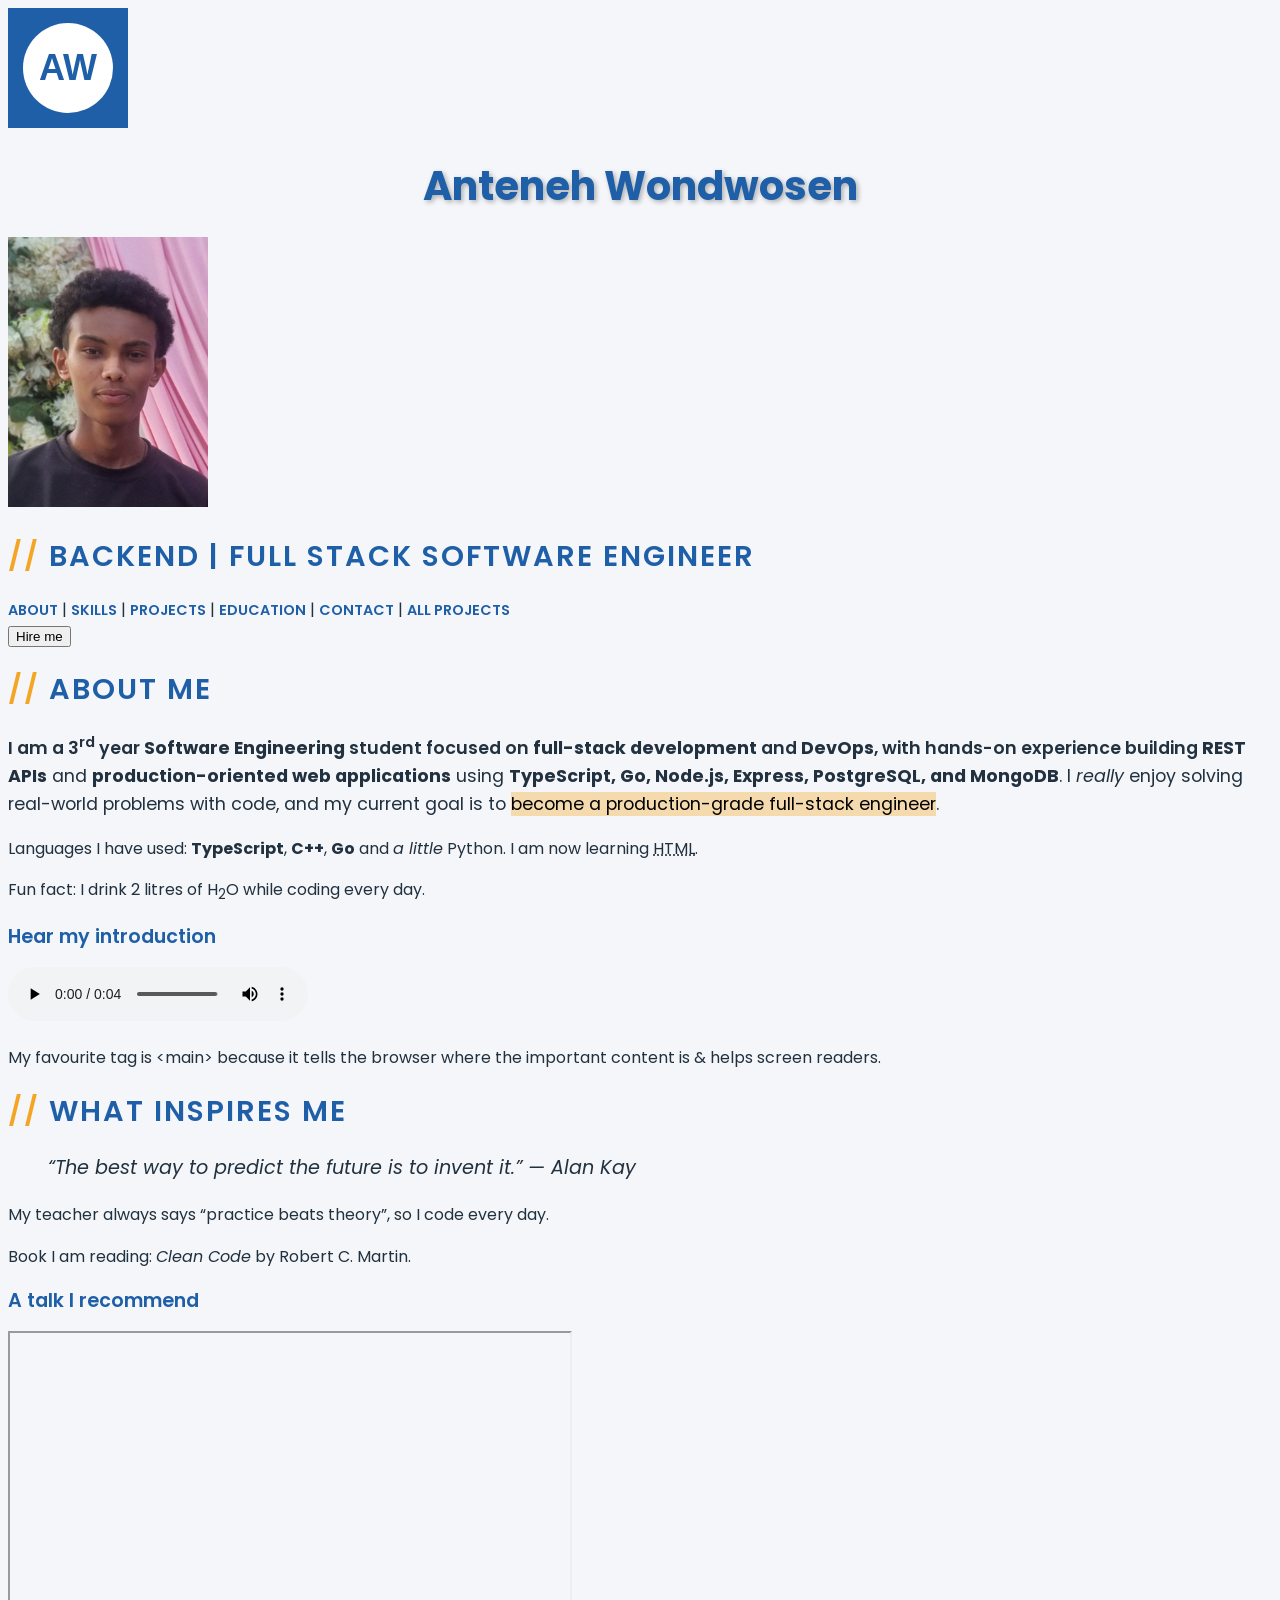
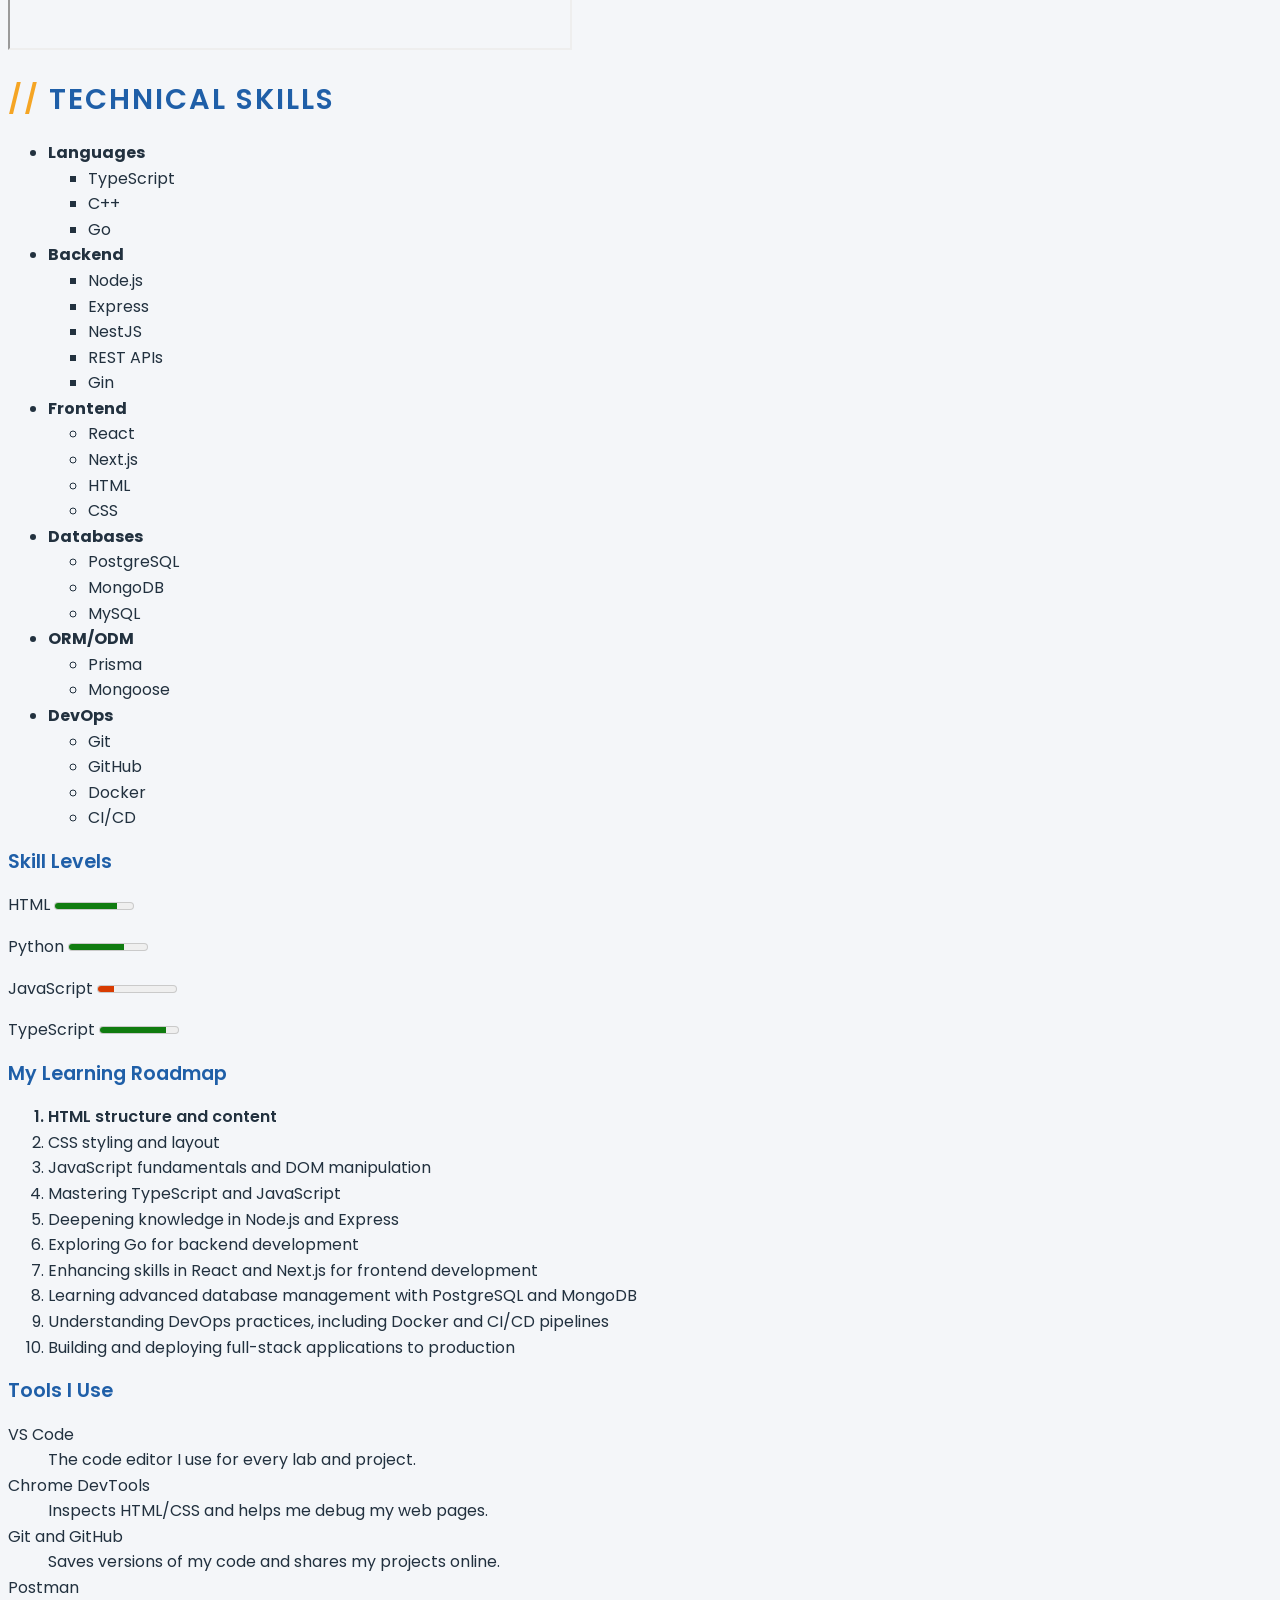
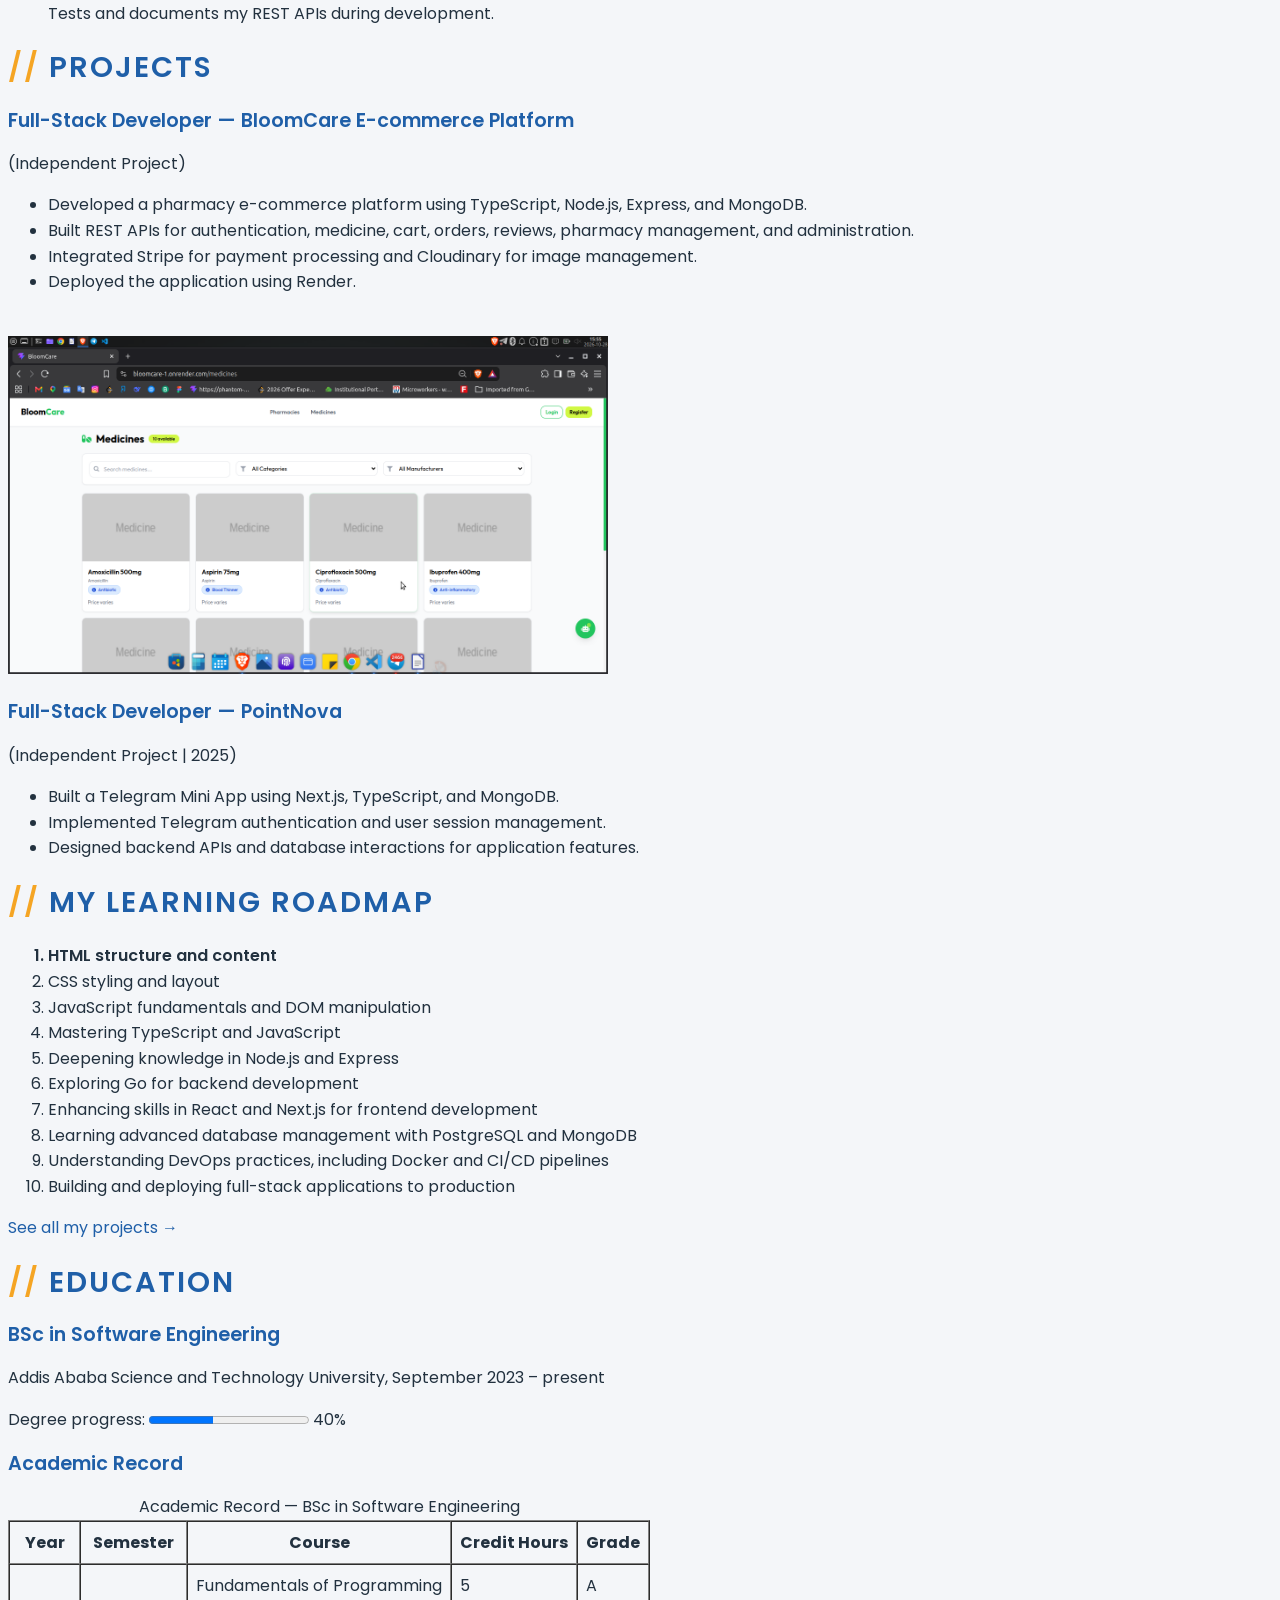
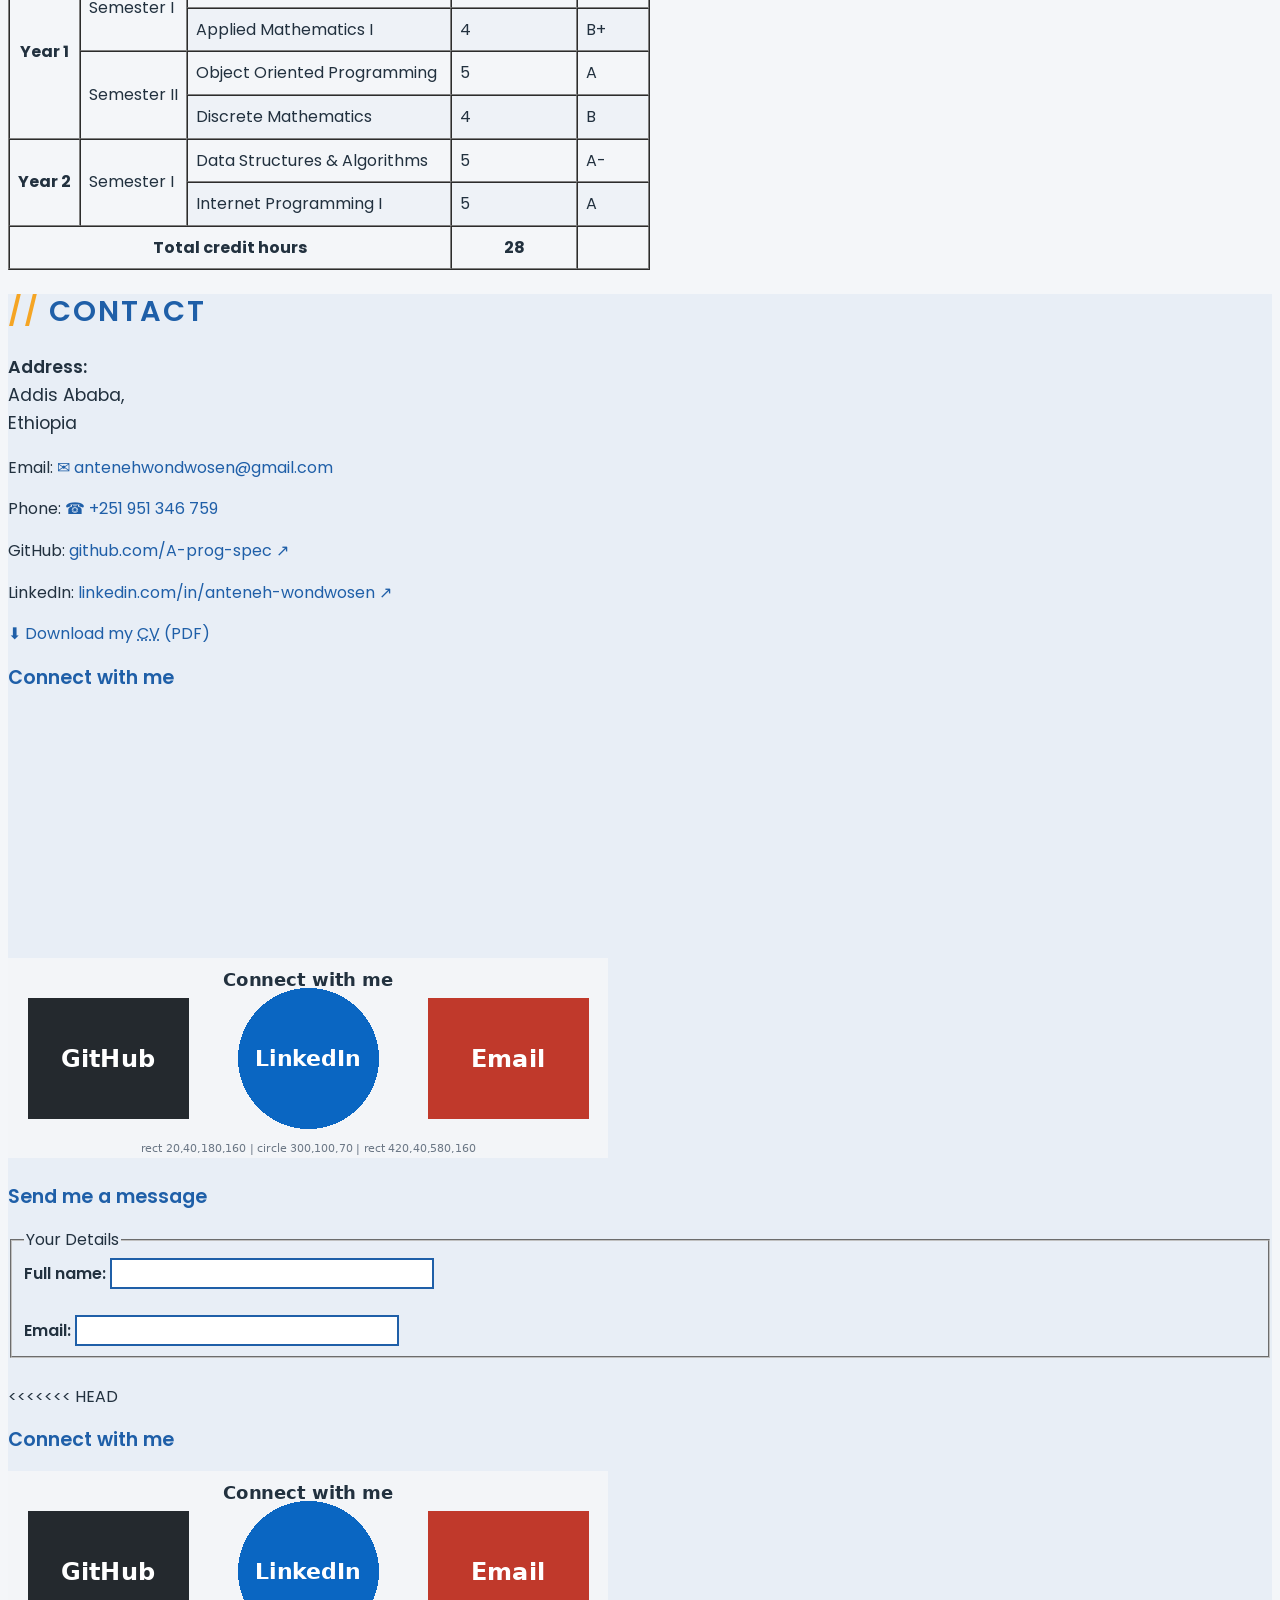
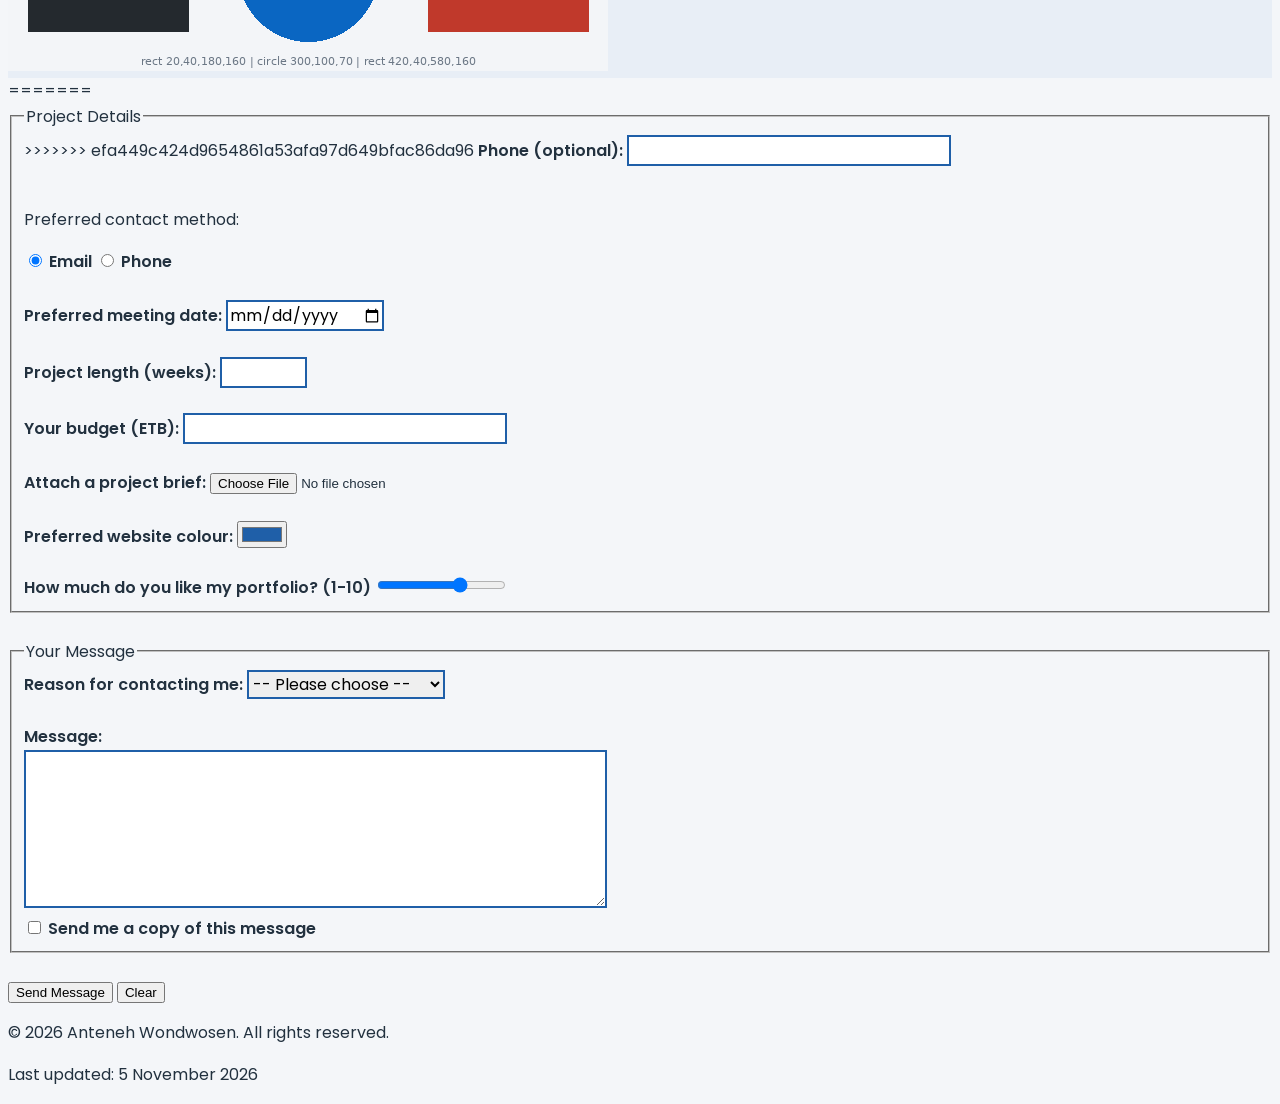
==== commit 346d2866: "Lab 18: attribute selectors, pseudo-classes, pseudo-elements" ====
--- a/index.html
+++ b/index.html
@@ -10,8 +10,8 @@
     <meta name="author" content="Anteneh Wondwosen">
     <title>Anteneh Wondwosen | Portfolio</title>
     <link rel="icon" type="image/png" href="images/favicon.png">
+    <link rel="stylesheet" href="css/style.css">
     <link href="https://fonts.googleapis.com/css2?family=Poppins:wght@400;600;700&display=swap" rel="stylesheet">
-    <link rel="stylesheet" href="css/style.css">
 </head>
 
 <body>
@@ -23,16 +23,16 @@
         <h1>Anteneh Wondwosen</h1>
         <img src="images/profile.jpg" alt="Portrait of Anteneh Wondwosen smiling" title="Anteneh Wondwosen" width="200"
             height="270">
-        <p class="tagline">Backend | Full Stack Software Engineer</p>
+        <h2>Backend | Full Stack Software Engineer</h2>
         <nav>
-            <a href="#about">About</a>
-            <a href="#skills">Skills</a>
-            <a href="#projects">Projects</a>
-            <a href="#education">Education</a>
-            <a href="#contact">Contact</a>
+            <a href="#about">About</a> |
+            <a href="#skills">Skills</a> |
+            <a href="#projects">Projects</a> |
+            <a href="#education">Education</a> |
+            <a href="#contact">Contact</a> |
             <a href="projects.html">All Projects</a>
         </nav>
-        <button type="button" class="btn" onclick="document.getElementById('hireDialog').showModal()">Hire me</button>
+        <button type="button" onclick="document.getElementById('hireDialog').showModal()">Hire me</button>
         <dialog id="hireDialog">
             <h2>Available for internships</h2>
             <p>I am available for internships and freelance web projects from June 2027.</p>
@@ -81,7 +81,7 @@
                 Book I am reading: <cite>Clean Code</cite> by Robert C. Martin.
             </p>
             <h3>A talk I recommend</h3>
-            <iframe src="https://www.youtube.com/embed/SeIe7YK-ixs" width="560" height="315"
+            <iframe src="https://www.youtube.com/embed/AghXEtS44Fw" width="560" height="315"
                 title="YouTube video: Inspiring Tech Talk" allowfullscreen>
             </iframe>
         </aside>
@@ -190,7 +190,7 @@
         <section id="projects">
             <h2>Projects</h2>
 
-            <article class="card">
+            <article>
                 <h3>Full-Stack Developer — BloomCare E-commerce Platform</h3>
                 <span>(Independent Project)</span>
                 <ul>
@@ -214,7 +214,7 @@
                 <img src="images/project 1.png" alt="BloomCare pharmacy e-commerce platform screenshot" width="600" />
             </article>
 
-            <article class="card">
+            <article>
                 <h3>Full-Stack Developer — PointNova</h3>
                 <span>(Independent Project | 2025)</span>
                 <ul>
@@ -230,6 +230,19 @@
                 </ul>
             </article>
 
+            <h2>My Learning Roadmap</h2>
+            <ol>
+                <li>HTML structure and content</li>
+                <li>CSS styling and layout</li>
+                <li>JavaScript fundamentals and DOM manipulation</li>
+                <li>Mastering TypeScript and JavaScript</li>
+                <li>Deepening knowledge in Node.js and Express</li>
+                <li>Exploring Go for backend development</li>
+                <li>Enhancing skills in React and Next.js for frontend development</li>
+                <li>Learning advanced database management with PostgreSQL and MongoDB</li>
+                <li>Understanding DevOps practices, including Docker and CI/CD pipelines</li>
+                <li>Building and deploying full-stack applications to production</li>
+            </ol>
             <p><a href="projects.html">See all my projects →</a></p>
         </section>
 
@@ -300,7 +313,6 @@
                 </tfoot>
             </table>
         </section>
-
         <section id="contact">
             <h2>Contact</h2>
             <p>Address:<br>Addis Ababa,<br>Ethiopia</p>
@@ -336,79 +348,90 @@
                 </fieldset>
                 <br>
 
-                <fieldset>
-                    <legend>Project Details</legend>
-
-                    <label for="phone">Phone (optional):</label>
-                    <input type="text" id="phone" name="phone" pattern="0[79][0-9]{8}"
-                        title="10 digits starting with 09 or 07">
-                    <br><br>
-
-                    <p>Preferred contact method:</p>
-                    <input type="radio" id="by-email" name="contact-method" value="email" checked>
-                    <label for="by-email">Email</label>
-
-                    <input type="radio" id="by-phone" name="contact-method" value="phone">
-                    <label for="by-phone">Phone</label>
-                    <br><br>
-
-                    <label for="meeting">Preferred meeting date:</label>
-                    <input type="date" id="meeting" name="meeting" min="2026-11-01">
-                    <br><br>
-
-                    <label for="weeks">Project length (weeks):</label>
-                    <input type="number" id="weeks" name="weeks" min="1" max="52" step="1">
-                    <br><br>
-
-                    <label for="budget">Your budget (ETB):</label>
-                    <input type="number" id="budget" name="budget" min="1000" step="500">
-                    <br><br>
-
-                    <label for="brief">Attach a project brief:</label>
-                    <input type="file" id="brief" name="brief">
-                    <br><br>
-
-                    <label for="colour">Preferred website colour:</label>
-                    <input type="color" id="colour" name="colour" value="#1f5fa8">
-                    <br><br>
-
-                    <label for="rating">How much do you like my portfolio? (1-10)</label>
-                    <input type="range" id="rating" name="rating" min="1" max="10" value="7">
-                </fieldset>
-                <br>
-
-                <fieldset>
-                    <legend>Your Message</legend>
-
-                    <label for="reason">Reason for contacting me:</label>
-                    <select id="reason" name="reason" required>
-                        <optgroup label="Work">
-                            <option value="">-- Please choose --</option>
-                            <option value="internship">Internship offer</option>
-                            <option value="freelance">Freelance project</option>
-                            <option value="job">Full-time job</option>
-                        </optgroup>
-                        <optgroup label="Study">
-                            <option value="group-project">Group project</option>
-                            <option value="tutoring">Tutoring</option>
-                        </optgroup>
-                        <option value="other">Other</option>
-                    </select>
-                    <br><br>
-
-                    <label for="message">Message:</label><br>
-                    <textarea id="message" name="message" rows="6" cols="40" required></textarea>
-                    <br>
-
-                    <input type="checkbox" id="copy" name="copy" value="yes">
-                    <label for="copy">Send me a copy of this message</label>
-                </fieldset>
-                <br>
-
-                <button type="submit" class="btn">Send Message</button>
-                <button type="reset" class="btn btn-secondary">Clear</button>
-
-            </form>
+                <<<<<<< HEAD <h3>Connect with me</h3>
+                    <img src="images/connect-banner.png" usemap="#connectmap"
+                        alt="Connect banner: GitHub, LinkedIn, Email" width="600" height="200">
+                    <map name="connectmap">
+                        <area shape="rect" coords="20,40,180,160" href="https://github.com/A-prog-spec" alt="GitHub">
+                        <area shape="circle" coords="300,100,70" href="https://www.linkedin.com/in/anteneh-wondwosen"
+                            alt="LinkedIn">
+                        <area shape="rect" coords="420,40,580,160" href="mailto:antenehwondwosen@gmail.com" alt="Email">
+                    </map>
+        </section>
+        =======
+        <fieldset>
+            <legend>Project Details</legend>
+            >>>>>>> efa449c424d9654861a53afa97d649bfac86da96
+
+            <label for="phone">Phone (optional):</label>
+            <input type="text" id="phone" name="phone" pattern="0[79][0-9]{8}" title="10 digits starting with 09 or 07">
+            <br><br>
+
+            <p>Preferred contact method:</p>
+            <input type="radio" id="by-email" name="contact-method" value="email" checked>
+            <label for="by-email">Email</label>
+
+            <input type="radio" id="by-phone" name="contact-method" value="phone">
+            <label for="by-phone">Phone</label>
+            <br><br>
+
+            <label for="meeting">Preferred meeting date:</label>
+            <input type="date" id="meeting" name="meeting" min="2026-11-01">
+            <br><br>
+
+            <label for="weeks">Project length (weeks):</label>
+            <input type="number" id="weeks" name="weeks" min="1" max="52" step="1">
+            <br><br>
+
+            <label for="budget">Your budget (ETB):</label>
+            <input type="number" id="budget" name="budget" min="1000" step="500">
+            <br><br>
+
+            <label for="brief">Attach a project brief:</label>
+            <input type="file" id="brief" name="brief">
+            <br><br>
+
+            <label for="colour">Preferred website colour:</label>
+            <input type="color" id="colour" name="colour" value="#1f5fa8">
+            <br><br>
+
+            <label for="rating">How much do you like my portfolio? (1-10)</label>
+            <input type="range" id="rating" name="rating" min="1" max="10" value="7">
+        </fieldset>
+        <br>
+
+        <fieldset>
+            <legend>Your Message</legend>
+
+            <label for="reason">Reason for contacting me:</label>
+            <select id="reason" name="reason" required>
+                <optgroup label="Work">
+                    <option value="">-- Please choose --</option>
+                    <option value="internship">Internship offer</option>
+                    <option value="freelance">Freelance project</option>
+                    <option value="job">Full-time job</option>
+                </optgroup>
+                <optgroup label="Study">
+                    <option value="group-project">Group project</option>
+                    <option value="tutoring">Tutoring</option>
+                </optgroup>
+                <option value="other">Other</option>
+            </select>
+            <br><br>
+
+            <label for="message">Message:</label><br>
+            <textarea id="message" name="message" rows="6" cols="40" required></textarea>
+            <br>
+
+            <input type="checkbox" id="copy" name="copy" value="yes">
+            <label for="copy">Send me a copy of this message</label>
+        </fieldset>
+        <br>
+
+        <button type="submit">Send Message</button>
+        <button type="reset">Clear</button>
+
+        </form>
 
         </section>
     </main>
--- a/css/style.css
+++ b/css/style.css
@@ -116,4 +116,53 @@
 
 legend ~ label {
   font-weight: 600;
-}+}
+/* ---------- Forms ---------- */
+input[type="text"],
+input[type="email"],
+input[type="number"],
+input[type="date"],
+select,
+textarea {
+  border: 2px solid #1f5fa8;
+  font-family: inherit;
+  font-size: 1rem;
+}
+
+abbr[title] {
+  cursor: help;
+  text-decoration: underline dotted;
+}
+
+[class*="btn"] {
+  text-transform: uppercase;
+  letter-spacing: 1px;
+}
+
+/* ---------- Link icons ---------- */
+a[href^="https"]::after { content: " ↗"; }
+a[href^="mailto"]::before { content: "✉ "; }
+a[href^="tel"]::before { content: "☎ "; }
+a[download]::before { content: "⬇ "; }
+
+h2::before {
+  content: "// ";
+  color: hsl(37, 91%, 55%);
+}
+
+h2 + p::first-line {
+  font-weight: 600;
+}
+
+/* ---------- Link states ---------- */
+a:link { color: #1f5fa8; }
+a:visited { color: #6a3fa0; }
+a:hover { color: hsl(37, 91%, 45%); text-decoration: underline; }
+a:active { color: #b03a2e; }
+
+.btn:hover { background-color: #174a84; }
+.btn-secondary:hover { background-color: #445566; }
+
+ol li:first-child { font-weight: 600; }
+
+tbody tr:nth-child(even) { background-color: #eef2f7; }
